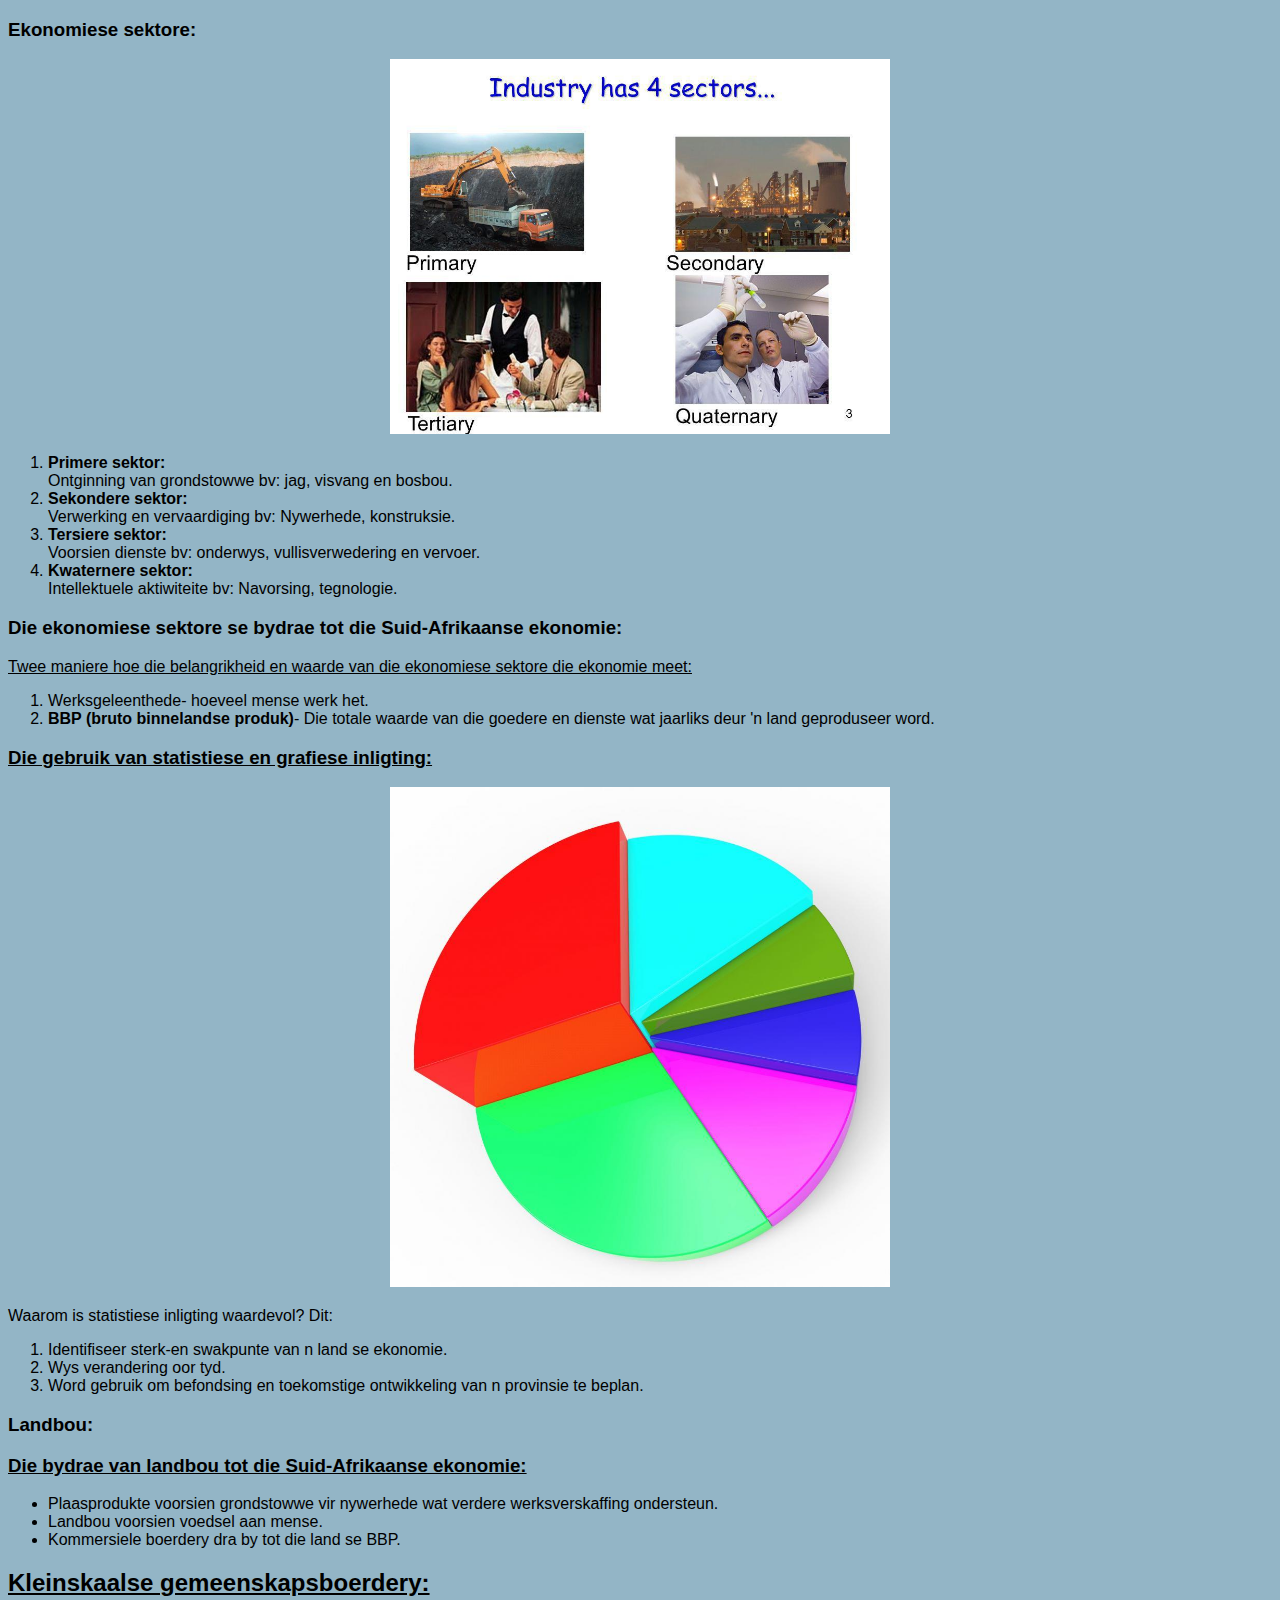
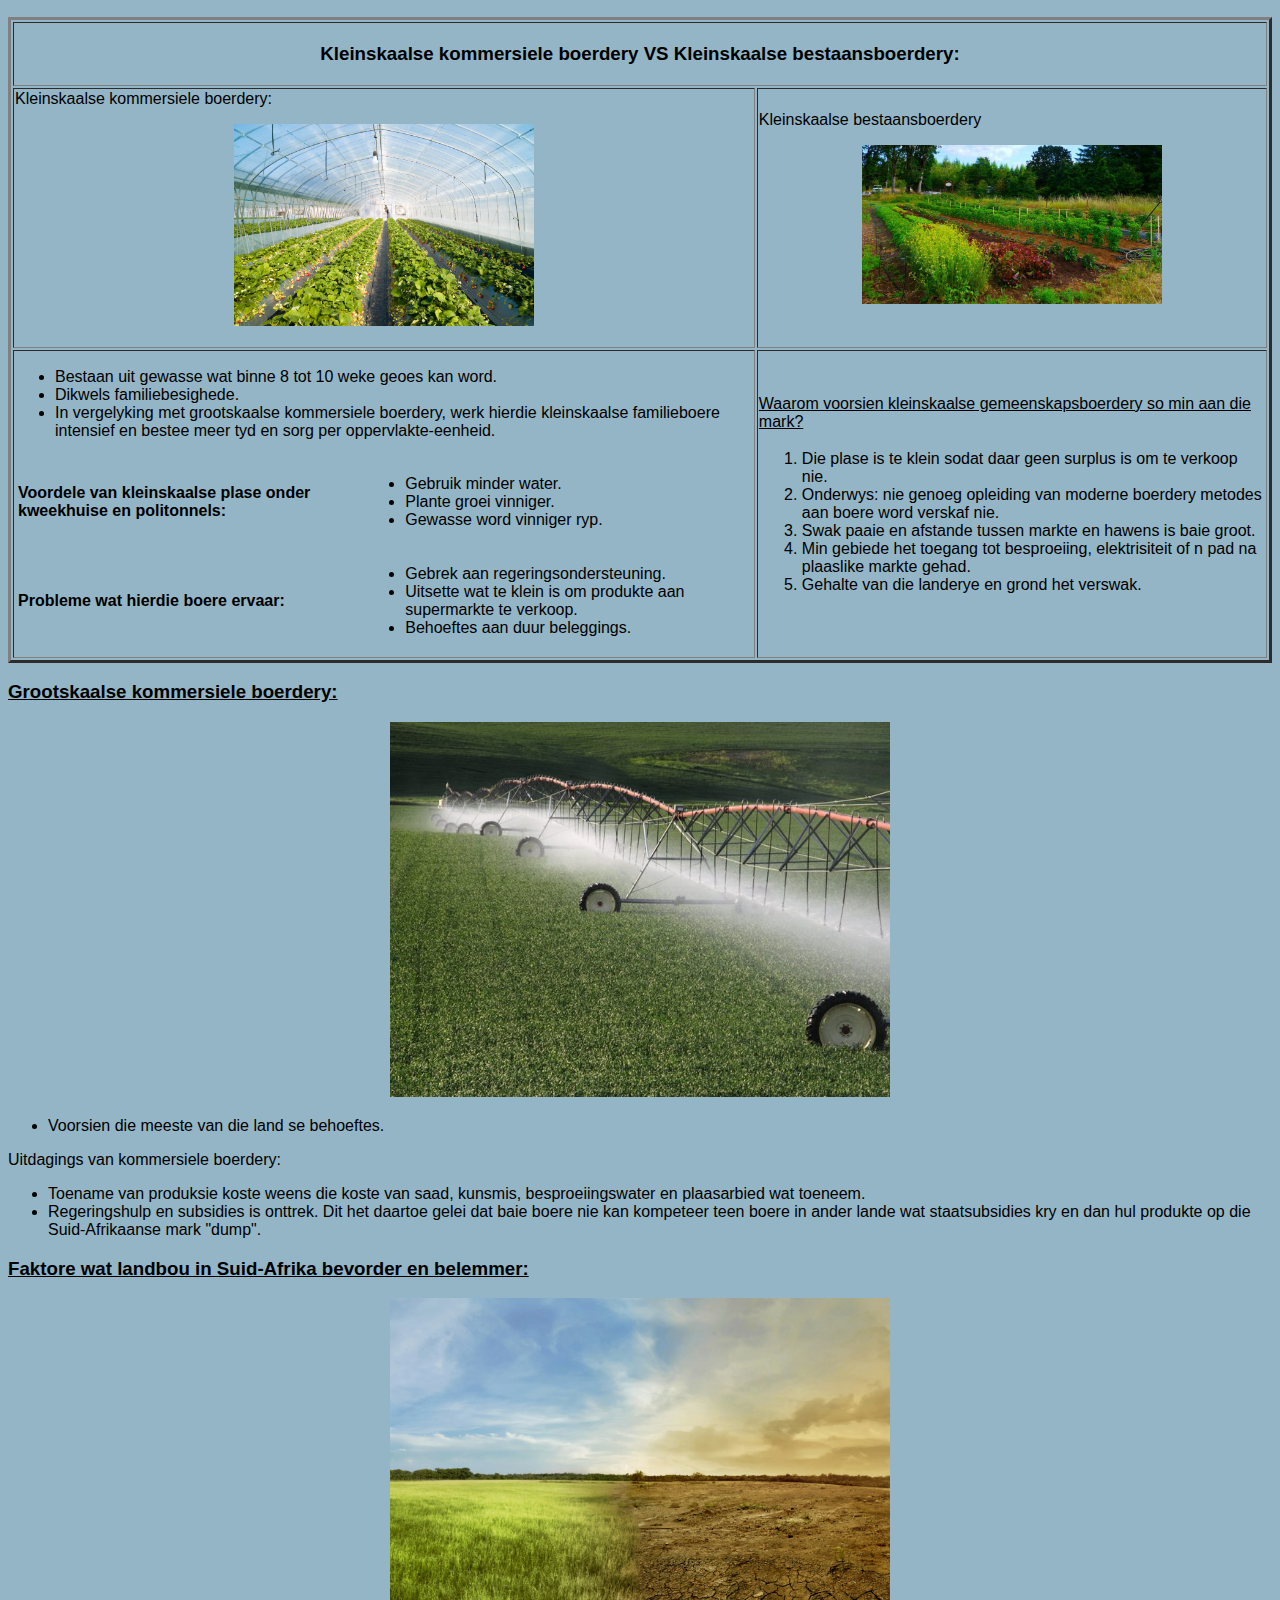
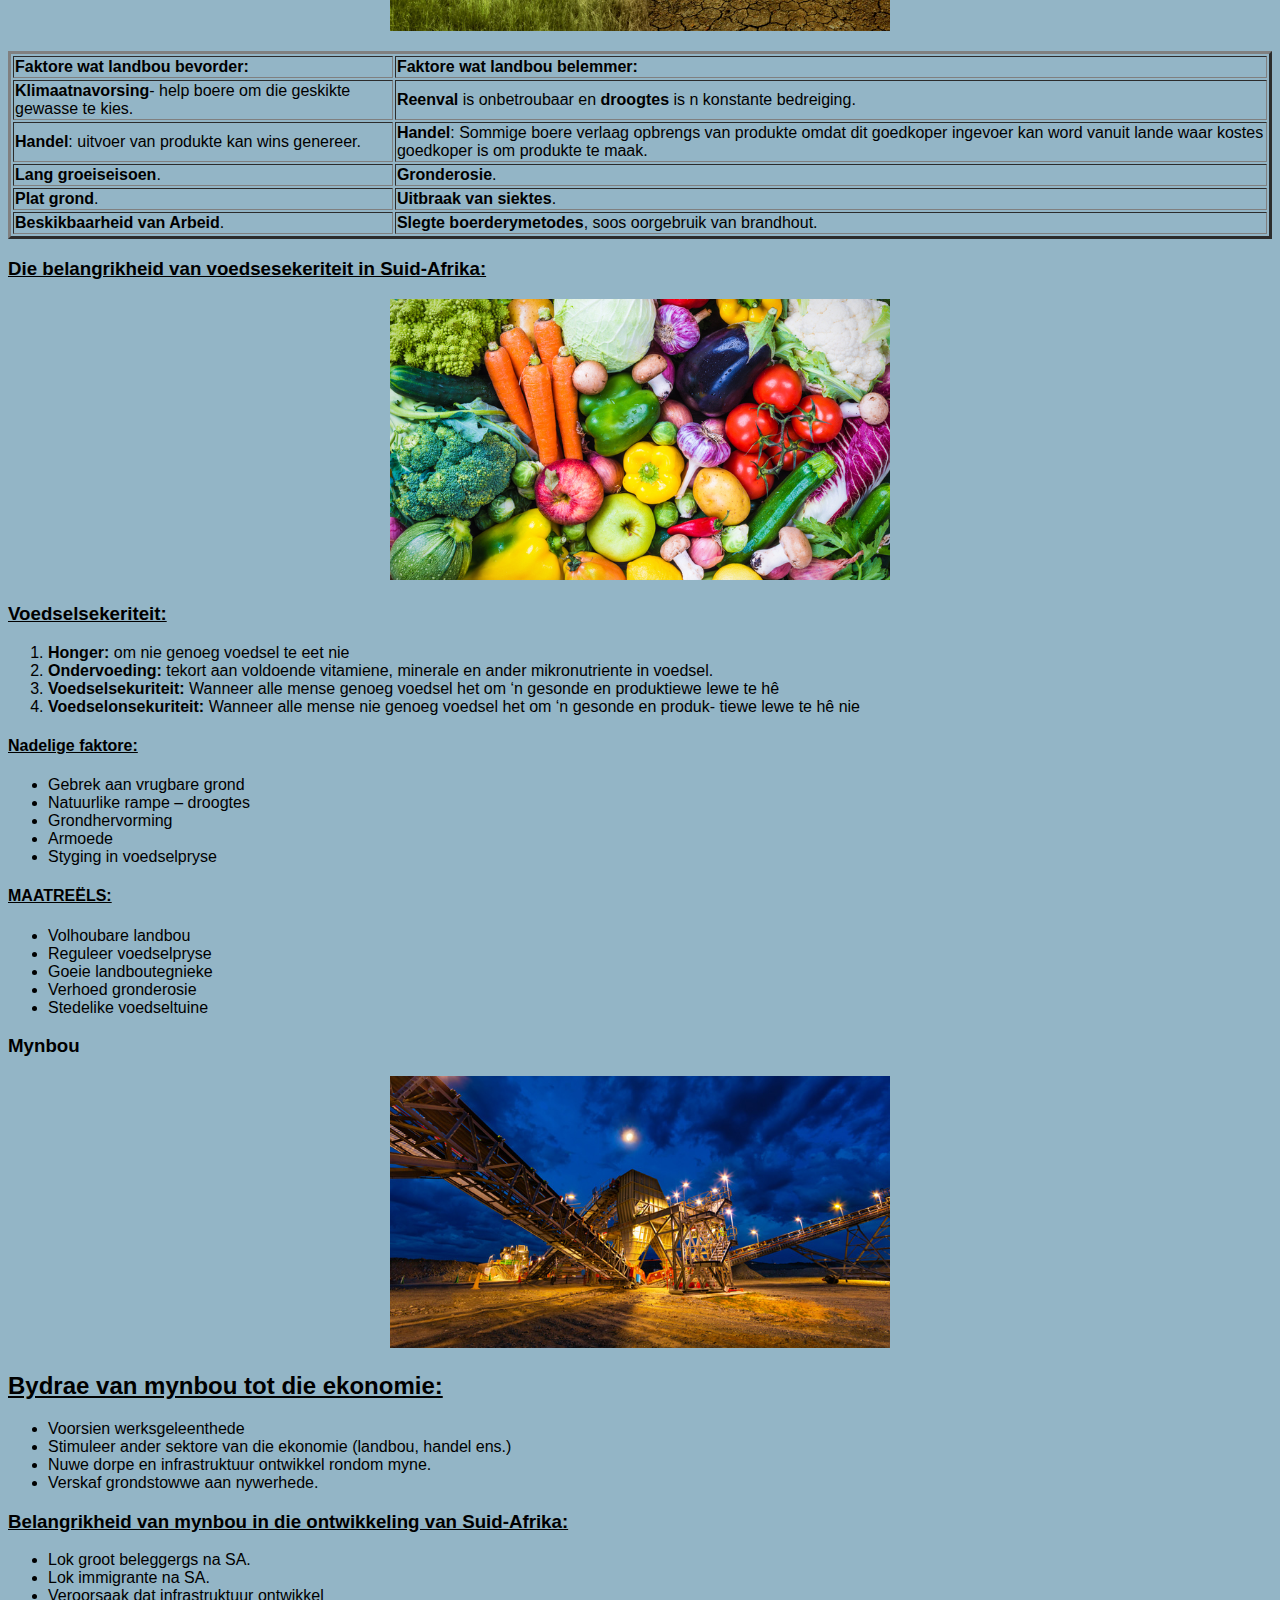
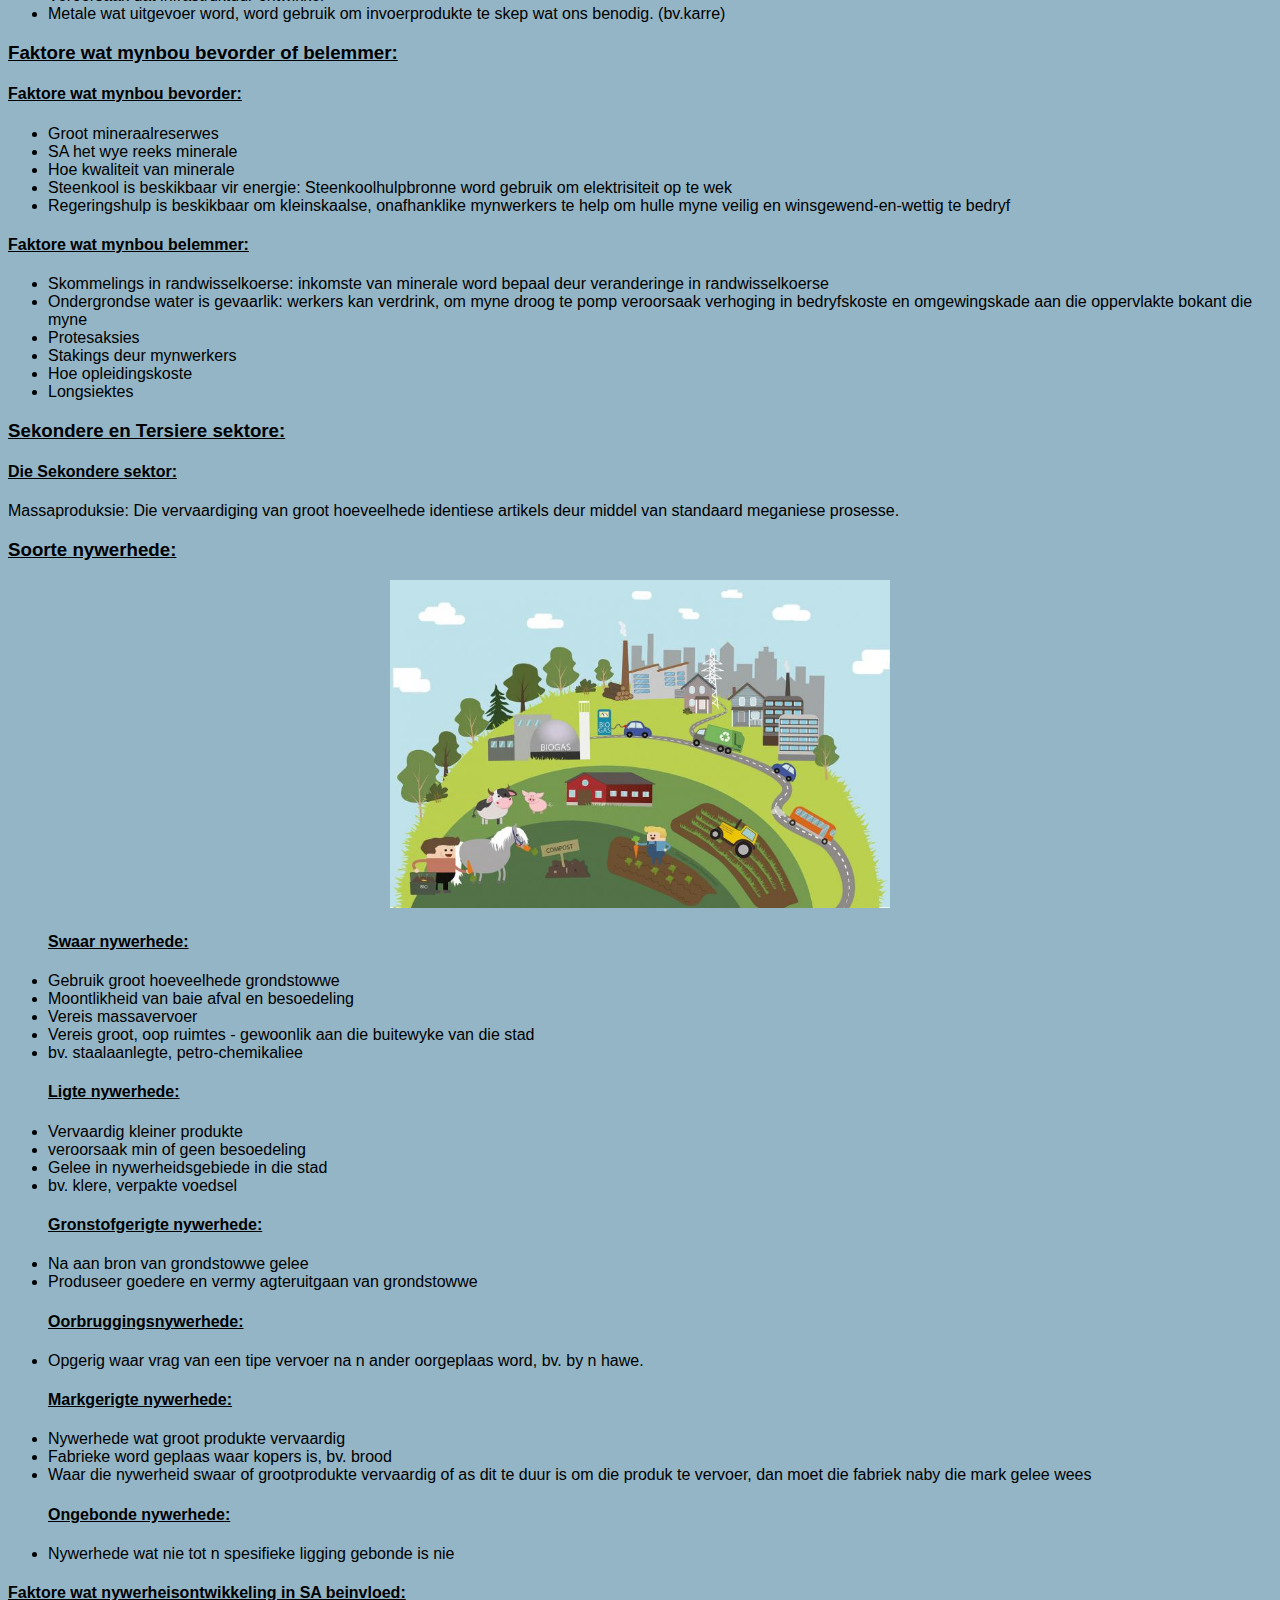
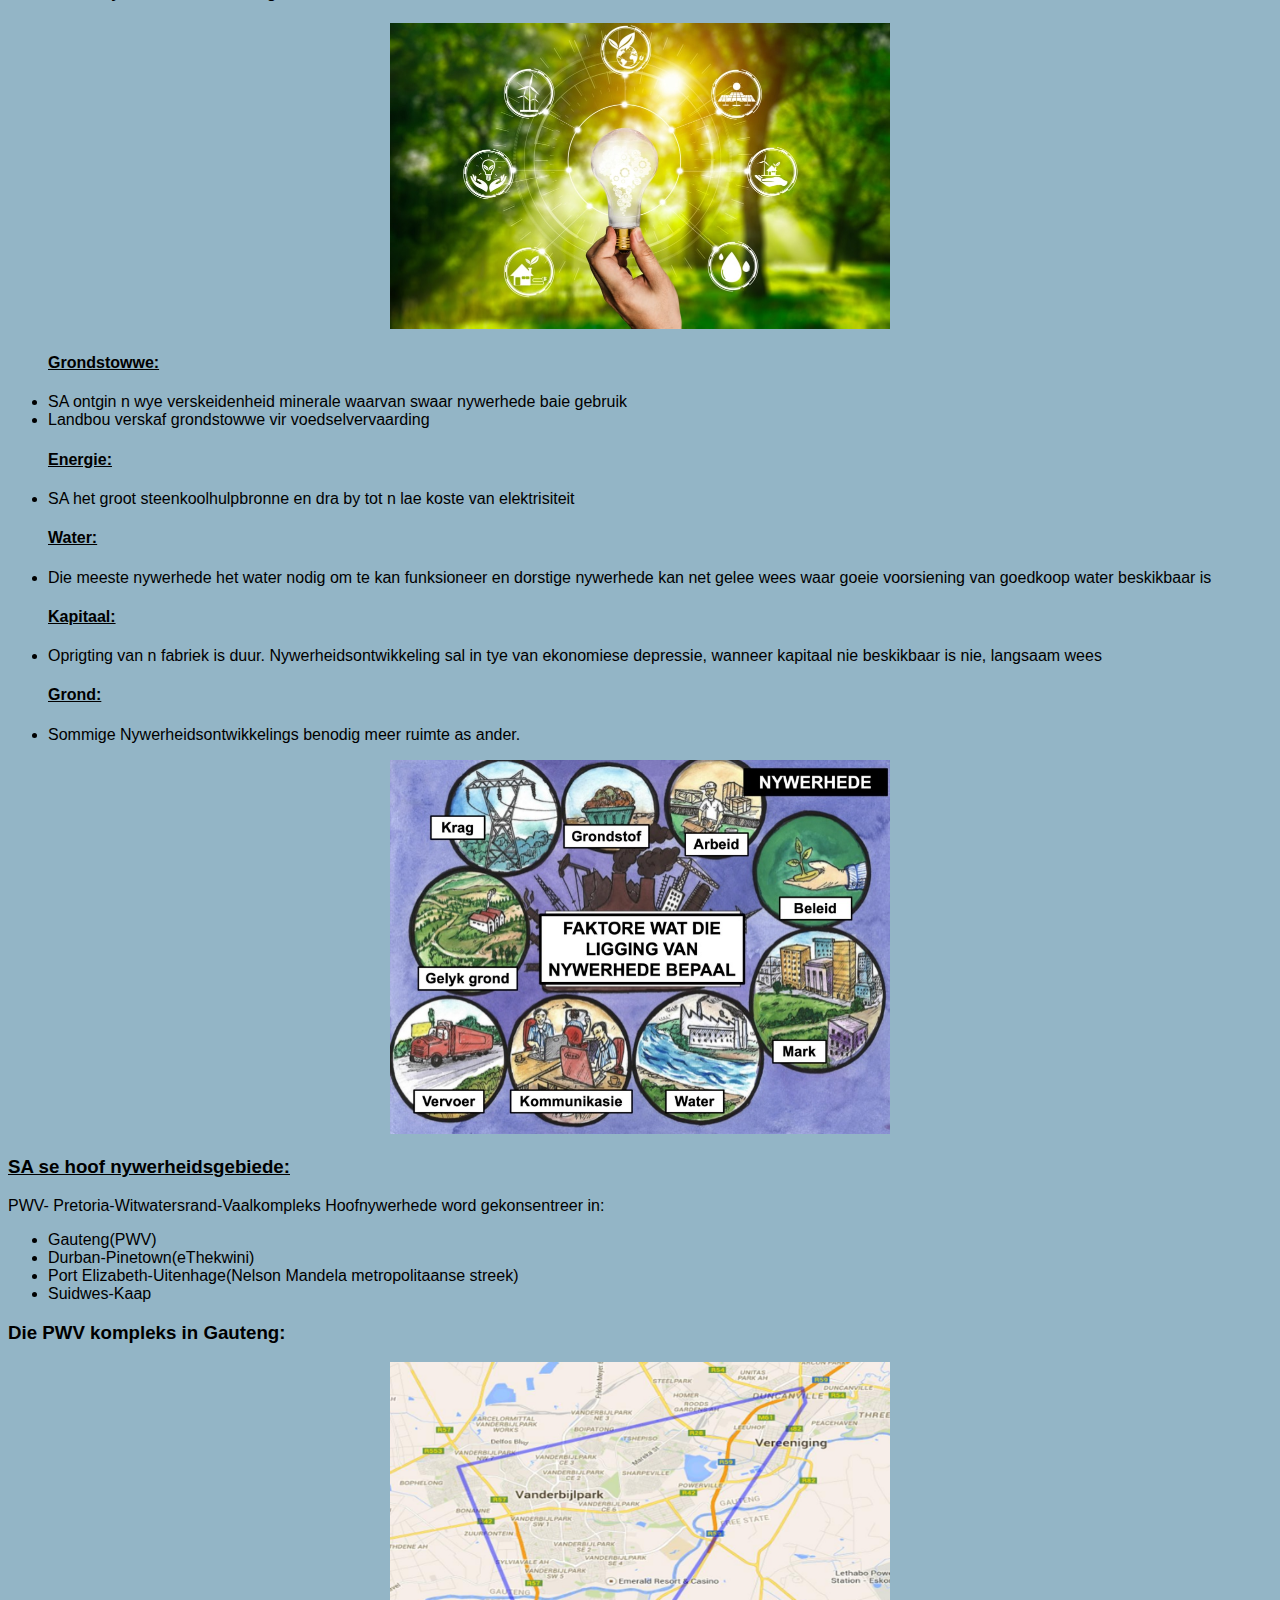
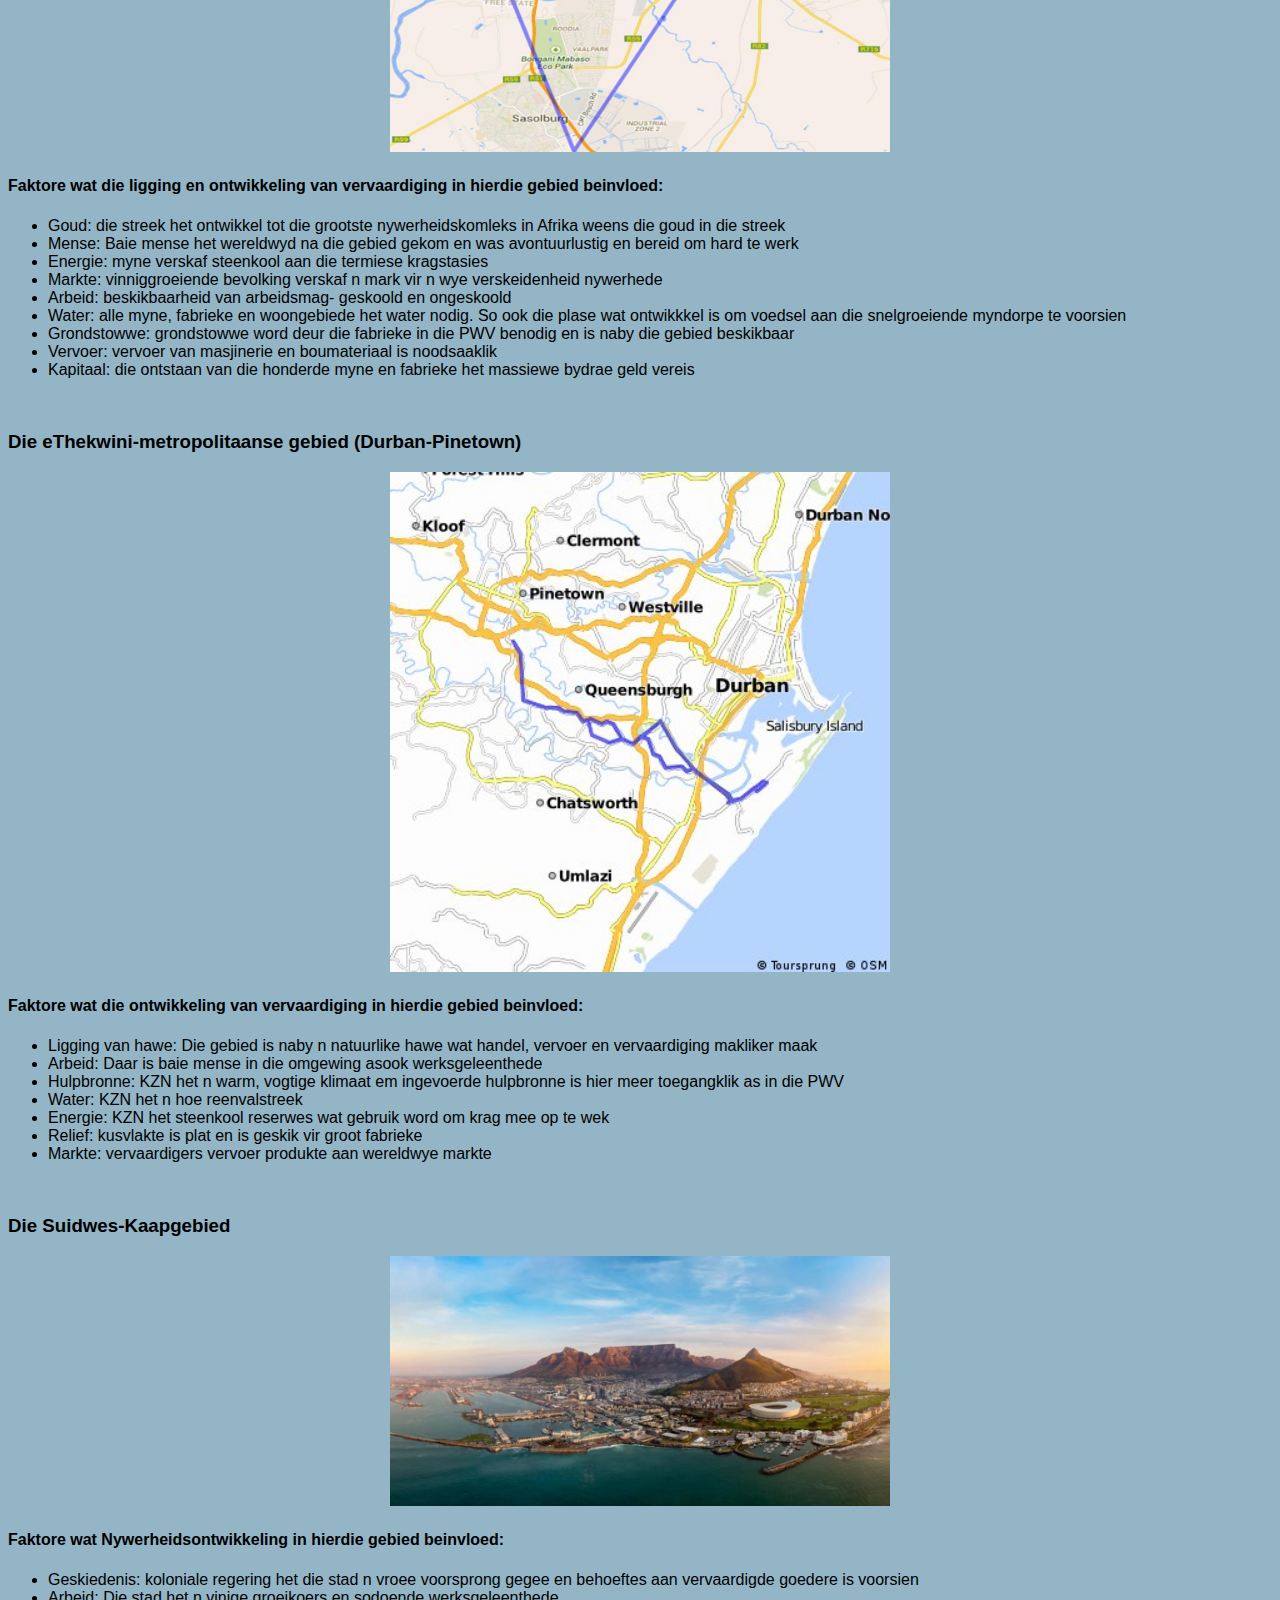
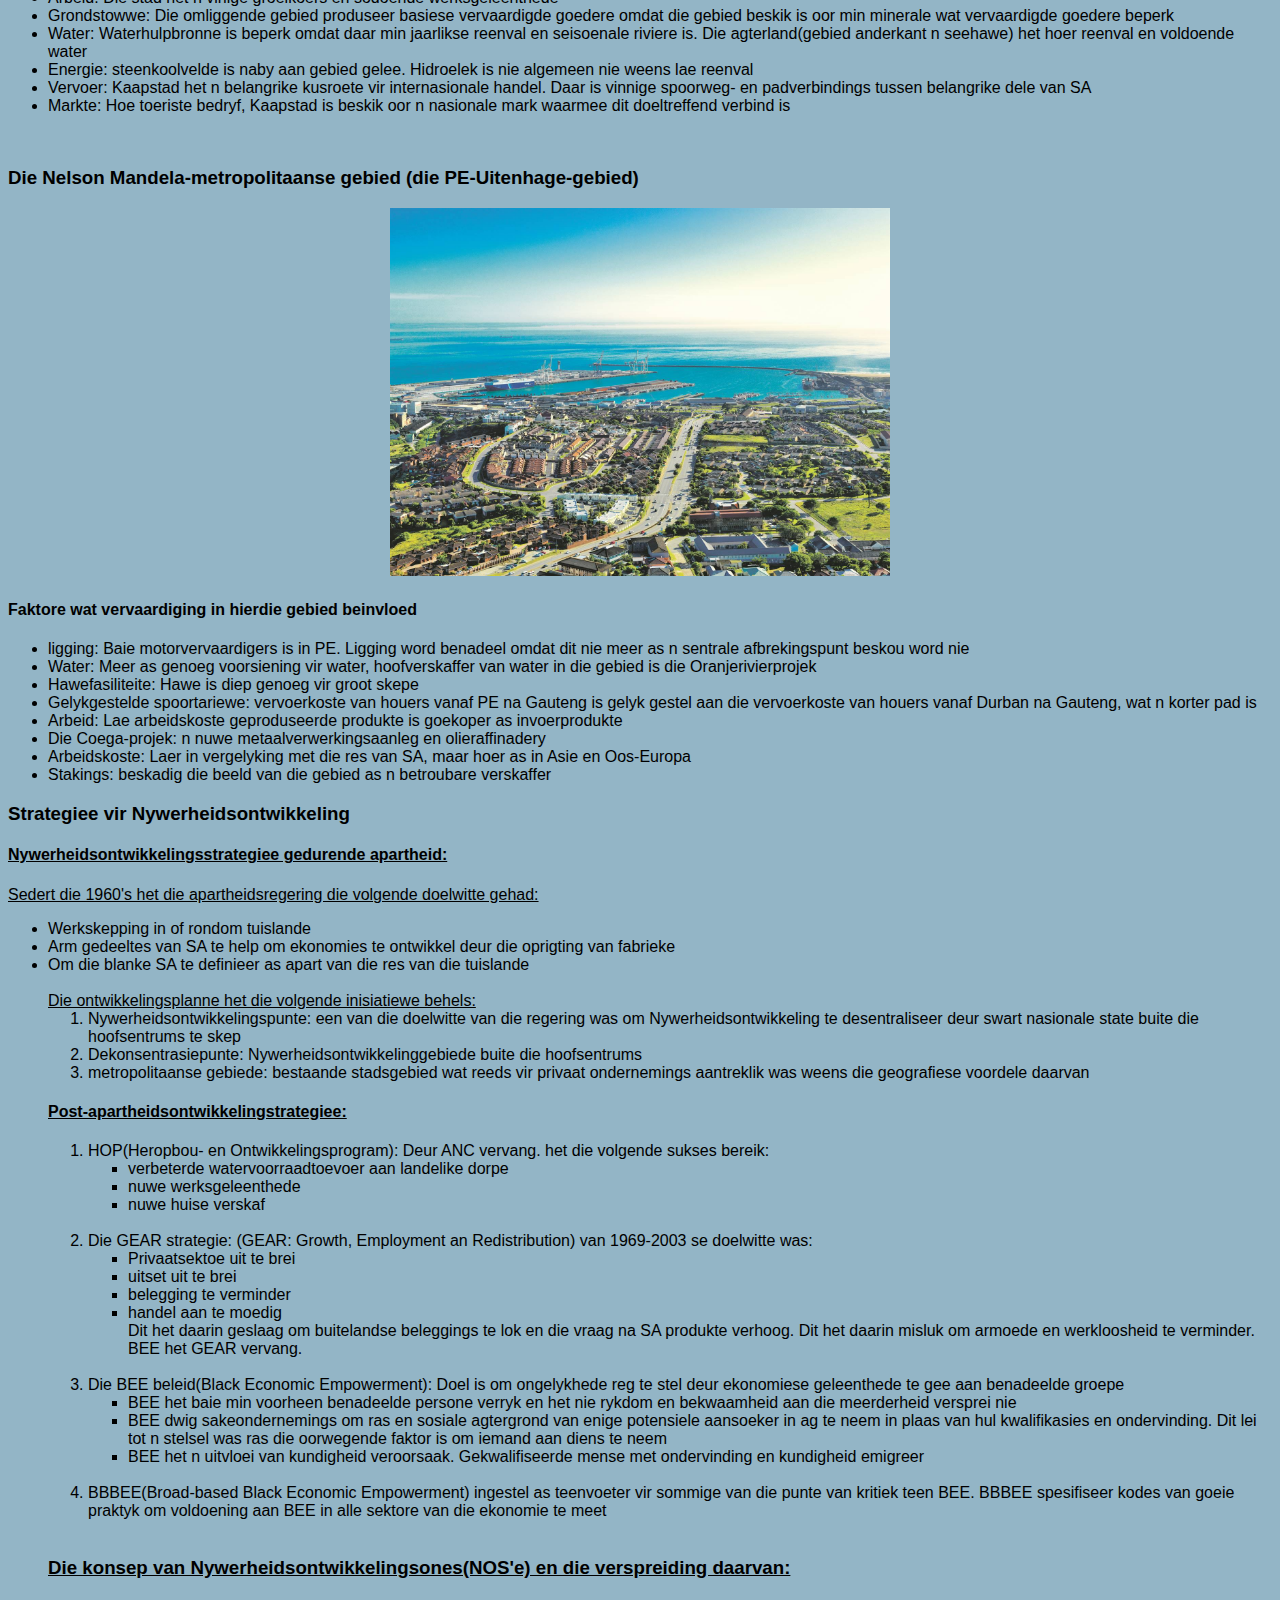
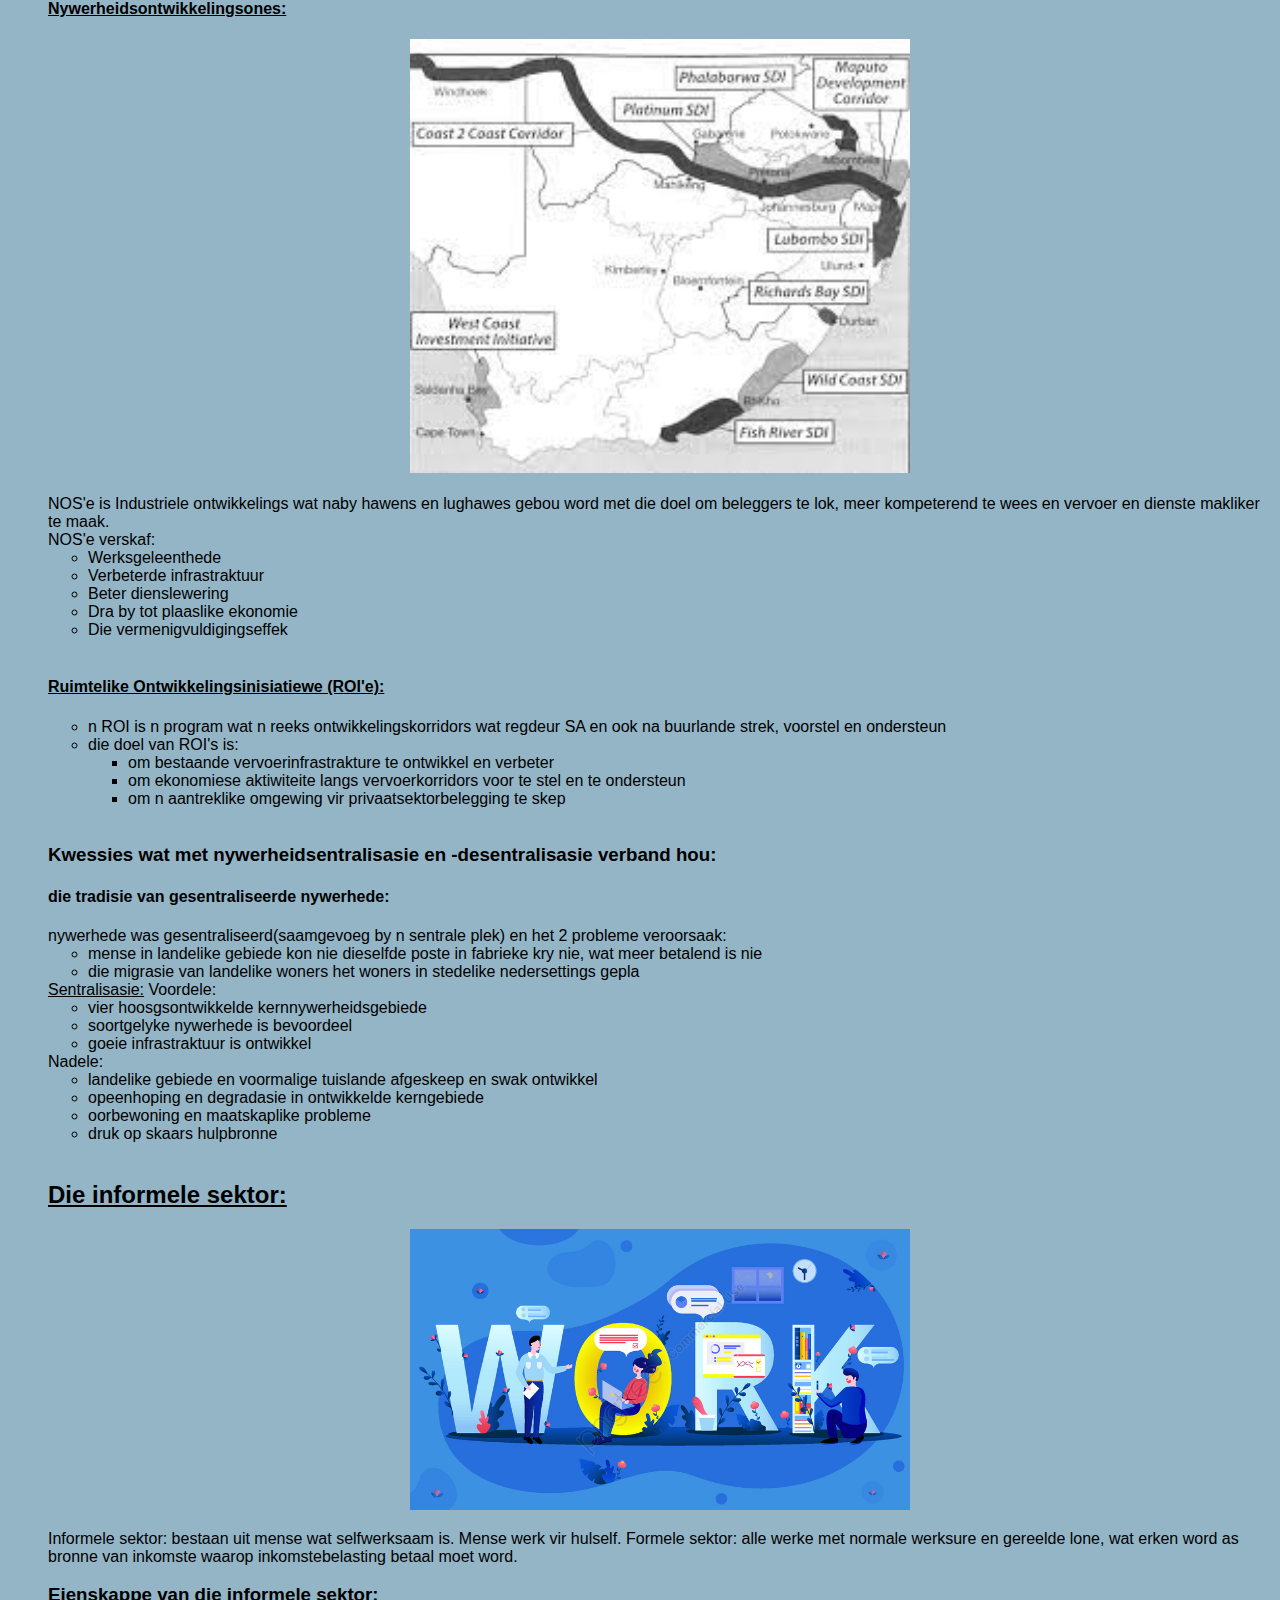
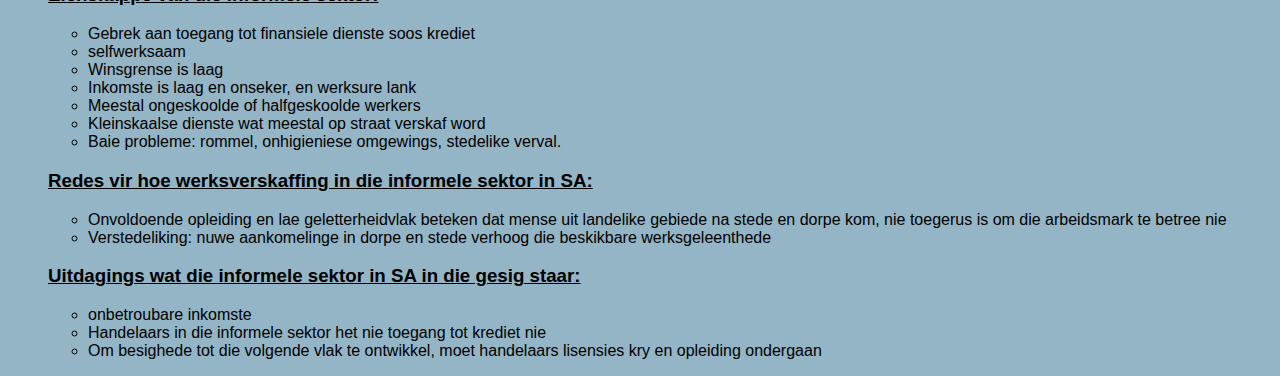
==== index.html @ 0b0ddf03 "Update index.html" ====
<!DOCTYPE html>
<html lang="en" dir="ltr">

<head>
  <meta charset="utf-8">
  <meta name="viewport" content="width=device-width, initial-scale=1.0">
  <title>Ekonomie Suid afrika</title>
</head>
<style>
  body {
    background-color: #93B5C6;
  }
</style>

<body style="font-family:Arial;">

  <h3>Ekonomiese sektore:</h3>
  <center>
    <p>
      <img src="Geografie/sectors.jpg" width="500">
    </p>
  </center>

  <ol>
    <li>
      <strong>Primere sektor:</strong>
    </li>
    Ontginning van grondstowwe bv: jag, visvang en bosbou.
    <li>
      <strong>Sekondere sektor:</strong>
    </li>
    Verwerking en vervaardiging bv: Nywerhede, konstruksie.
    <li>
      <strong>Tersiere sektor:</strong>
    </li>
    Voorsien dienste bv: onderwys, vullisverwedering en vervoer.
    <li>
      <strong>Kwaternere sektor:</strong>
    </li>
    Intellektuele aktiwiteite bv: Navorsing, tegnologie.
  </ol>

  <h3>Die ekonomiese sektore se bydrae tot die Suid-Afrikaanse ekonomie:</h3>
  <p>
    <u>Twee maniere hoe die belangrikheid en waarde van die ekonomiese sektore die ekonomie meet:</u>
  </p>
  <ol>
    <li>
      Werksgeleenthede- hoeveel mense werk het.
    </li>
    <li>
      <b>BBP (bruto binnelandse produk)</b>- Die totale waarde van die goedere en dienste wat jaarliks deur 'n land geproduseer word.
    </li>
  </ol>
  <h3><u>Die gebruik van statistiese en grafiese inligting:</u></h3>
  <center>
    <p>
      <img src="Geografie/graph.jpg" width="500">
    </p>
  </center>
  <p>
    Waarom is statistiese inligting waardevol? Dit:
  </p>
  <ol>
    <li>
      Identifiseer sterk-en swakpunte van n land se ekonomie.
    </li>
    <li>
      Wys verandering oor tyd.
    </li>
    <li>
      Word gebruik om befondsing en toekomstige ontwikkeling van n provinsie te beplan.
    </li>
  </ol>

  <h3>Landbou:</h3>
  <h3><u>Die bydrae van landbou tot die Suid-Afrikaanse ekonomie:</u></h3>
  <ul>
    <li>
      Plaasprodukte voorsien grondstowwe vir nywerhede wat verdere werksverskaffing ondersteun.
    </li>
    <li>
      Landbou voorsien voedsel aan mense.
    </li>
    <li>
      Kommersiele boerdery dra by tot die land se BBP.
    </li>
  </ul>
  <h2><u>Kleinskaalse gemeenskapsboerdery:</u></h2>
  <center>
    <table border="3">
      <tr>
        <td colspan="4">
          <h3>
            <center>
              Kleinskaalse kommersiele boerdery VS Kleinskaalse bestaansboerdery:</center>
          </h3>
        </td>
      </tr>
      <tr>
        <td>
          Kleinskaalse kommersiele boerdery:
          <center>
            <p>
              <img src="Geografie/greenhouse.jpg" width="300">
            </p>
          </center>
        </td>
        <td>
          Kleinskaalse bestaansboerdery
          <center>
            <p>
              <img src="Geografie/smallfarming.jpg" width="300">
            </p>
          </center>
        </td>
      </tr>
      <tr>
        <td>
          <ul>
            <li>
              Bestaan uit gewasse wat binne 8 tot 10 weke geoes kan word.
            </li>
            <li>
              Dikwels familiebesighede.
            </li>
            <li>
              In vergelyking met grootskaalse kommersiele boerdery, werk hierdie kleinskaalse familieboere intensief en bestee meer tyd en sorg per oppervlakte-eenheid.
            </li>
          </ul>
          <table>
            <tr>
              <td>
                <b>Voordele van kleinskaalse plase onder kweekhuise en politonnels:</b>
              </td>


              <td>
                <ul>
                  <li>
                    Gebruik minder water.
                  </li>
                  <li>
                    Plante groei vinniger.
                  </li>
                  <li>
                    Gewasse word vinniger ryp.
                  </li>
                </ul>
              </td>
            </tr>
            <tr>
              <td>
                <b>Probleme wat hierdie boere ervaar:</b>
              </td>
              <td>
                <ul>
                  <li>
                    Gebrek aan regeringsondersteuning.
                  </li>
                  <li>
                    Uitsette wat te klein is om produkte aan supermarkte te verkoop.
                  </li>
                  <li>
                    Behoeftes aan duur beleggings.
                  </li>
                </ul>
              </td>
            </tr>
          </table>
        </td>
        <td>
          <u>Waarom voorsien kleinskaalse gemeenskapsboerdery so min aan die mark?</u>

          <table>
            <tr>
              <td>
                <ol>
                  <li>
                    Die plase is te klein sodat daar geen surplus is om te verkoop nie.
                  </li>
                  <li>
                    Onderwys: nie genoeg opleiding van moderne boerdery metodes aan boere word verskaf nie.
                  </li>
                  <li>
                    Swak paaie en afstande tussen markte en hawens is baie groot.
                  </li>
                  <li>
                    Min gebiede het toegang tot besproeiing, elektrisiteit of n pad na plaaslike markte gehad.
                  </li>
                  <li>
                    Gehalte van die landerye en grond het verswak.
                  </li>
                </ol>
              </td>
            </tr>
          </table>
        </td>
      </tr>

    </table>
  </center>
  <h3><u>Grootskaalse kommersiele boerdery:</u></h3>
  <center>
    <p>
      <img src="Geografie/bigfarming.jpg" width="500">
    </p>
  </center>
  <p>
  <ul>
    <li>
      Voorsien die meeste van die land se behoeftes.
    </li>
  </ul>
    Uitdagings van kommersiele boerdery:
  <ul>
    <li>
      Toename van produksie koste weens die koste van saad, kunsmis, besproeiingswater en plaasarbied wat toeneem.
    </li>
    <li>
      Regeringshulp en subsidies is onttrek. Dit het daartoe gelei dat baie boere nie kan kompeteer teen boere in ander lande wat staatsubsidies kry en dan hul produkte op die Suid-Afrikaanse mark "dump".
    </li>
  </ul>
  </p>
  <h3><u>Faktore wat landbou in Suid-Afrika bevorder en belemmer:</u></h3>
  <center>
    <p>
      <img src="Geografie/PaC.jpg" width="500">
    </p>
  </center>
  <center>
    <table border="3">
      <tr>
        <td>
          <strong>Faktore wat landbou bevorder:</strong>
        </td>
        <td>
          <strong>Faktore wat landbou belemmer:</strong>
        </td>
      </tr>
      <tr>
        <td>
          <b>Klimaatnavorsing</b>- help boere om die geskikte gewasse te kies.
        </td>
        <td>
          <b>Reenval</b> is onbetroubaar en <b>droogtes</b> is n konstante bedreiging.
        </td>
      </tr>
      <tr>
        <td>
          <b>Handel</b>: uitvoer van produkte kan wins genereer.
        </td>
        <td>
          <b>Handel</b>: Sommige boere verlaag opbrengs van produkte omdat dit goedkoper ingevoer kan word vanuit lande waar kostes goedkoper is om produkte te maak.
        </td>
      </tr>
      <tr>
        <td>
          <b>Lang groeiseisoen</b>.
        </td>
        <td>
          <b>Gronderosie</b>.
        </td>
      </tr>
      <tr>
        <td>
          <b>Plat grond</b>.
        </td>
        <td>
          <b>Uitbraak van siektes</b>.
        </td>
      </tr>
      <tr>
        <td>
          <b>Beskikbaarheid van Arbeid</b>.
        </td>
        <td>
          <b>Slegte boerderymetodes</b>, soos oorgebruik van brandhout.
        </td>
      </tr>

    </table>
  </center>
  <h3><u>Die belangrikheid van voedsesekeriteit in Suid-Afrika:</u></h3>
  <center>
    <p>
      <img src="Geografie/food.jpg" width="500">
    </p>
  </center>
  <h3><u>Voedselsekeriteit:</u></h3>
  <ol>
    <li>
      <b>Honger:</b> om nie genoeg voedsel te eet nie
    </li>
    <li>
      <b>Ondervoeding:</b> tekort aan voldoende vitamiene, minerale en ander mikronutriente in voedsel.
    </li>
    <li>
      <b>Voedselsekuriteit:</b>
      Wanneer alle mense
      genoeg voedsel het om
      ‘n gesonde en
      produktiewe lewe te hê
    </li>
    <li>
      <b>Voedselonsekuriteit:</b>
      Wanneer alle mense nie
      genoeg voedsel het om
      ‘n gesonde en produk-
      tiewe lewe te hê nie
    </li>
  </ol>
  <h4><u>Nadelige faktore:</u></h4>
  <ul>
    <li>Gebrek aan vrugbare grond</li>
    <li>Natuurlike rampe – droogtes</li>
    <li>Grondhervorming</li>
    <li>Armoede</li>
    <li>Styging in voedselpryse</li>
  </ul>
  <h4><u>MAATREËLS:</u></h4>
  <ul>
    <li>Volhoubare landbou</li>
    <li>Reguleer voedselpryse</li>
    <li>Goeie landboutegnieke</li>
    <li>Verhoed gronderosie</li>
    <li>Stedelike voedseltuine</li>
  </ul>
  <h3>Mynbou</h3>
  <center>
    <p>
      <img src="Geografie/mining.jpg" width="500">
    </p>
  </center>
  <h2><u>Bydrae van mynbou tot die ekonomie:</u></h2>
  <ul>
    <li>Voorsien werksgeleenthede</li>
    <li>Stimuleer ander sektore van die ekonomie (landbou, handel ens.)</li>
    <li>Nuwe dorpe en infrastruktuur ontwikkel rondom myne.</li>
    <li>Verskaf grondstowwe aan nywerhede.</li>
  </ul>

  <h3><u>Belangrikheid van mynbou in die ontwikkeling van Suid-Afrika:</u></h3>
  <ul>
    <li>Lok groot beleggergs na SA.</li>
    <li>Lok immigrante na SA.</li>
    <li>Veroorsaak dat infrastruktuur ontwikkel</li>
    <li>Metale wat uitgevoer word, word gebruik om invoerprodukte te skep wat ons benodig. (bv.karre)</li>
  </ul>

  <h3><u><b>Faktore wat mynbou bevorder of belemmer:</b></u></h3>
  <h4><u>Faktore wat mynbou bevorder:</u></h4>
  <ul>
    <li>Groot mineraalreserwes</li>
    <li>SA het wye reeks minerale</li>
    <li>Hoe kwaliteit van minerale</li>
    <li>Steenkool is beskikbaar vir energie: Steenkoolhulpbronne word gebruik om elektrisiteit op te wek</li>
    <li>Regeringshulp is beskikbaar om kleinskaalse, onafhanklike mynwerkers te help om hulle myne veilig en winsgewend-en-wettig te bedryf</li>
  </ul>

  <h4><u>Faktore wat mynbou belemmer:</u></h4>
  <ul>
    <li>Skommelings in randwisselkoerse: inkomste van minerale word bepaal deur veranderinge in randwisselkoerse</li>
    <li>Ondergrondse water is gevaarlik: werkers kan verdrink, om myne droog te pomp veroorsaak verhoging in bedryfskoste en omgewingskade aan die oppervlakte bokant die myne</li>
    <li>Protesaksies</li>
    <li>Stakings deur mynwerkers</li>
    <li>Hoe opleidingskoste</li>
    <li>Longsiektes</li>
  </ul>

  <h3><u><b>Sekondere en Tersiere sektore:</b></u></h3>
  <h4><u>Die Sekondere sektor:</u></h4>
  <p>
    Massaproduksie: Die vervaardiging van groot hoeveelhede identiese artikels deur middel van standaard meganiese prosesse.
  </p>
  <h3><u><b>Soorte nywerhede:</b></u></h3>
  <center>
    <p>
      <img src="Geografie/nywerhede.jpg" width="500">
    </p>
  </center>
  <ul>
    <h4><u>Swaar nywerhede:</u></h5>
    <p>
    <li>Gebruik groot hoeveelhede grondstowwe</li>
    <li>Moontlikheid van baie afval en besoedeling</li>
    <li>Vereis massavervoer</li>
    <li>Vereis groot, oop ruimtes - gewoonlik aan die buitewyke van die stad</li>
    <li>bv. staalaanlegte, petro-chemikaliee</li>
    </p>
    <h4><u>Ligte nywerhede:</u></h4>
    <p>
    <li>Vervaardig kleiner produkte</li>
    <li>veroorsaak min of geen besoedeling</li>
    <li>Gelee in nywerheidsgebiede in die stad</li>
    <li>bv. klere, verpakte voedsel</li>
    </p>
    <h4><u>Gronstofgerigte nywerhede:</u></h4>
    <p>
    <li>Na aan bron van grondstowwe gelee</li>
    <li>Produseer goedere en vermy agteruitgaan van grondstowwe</li>
    </p>
    <h4><u>Oorbruggingsnywerhede:</u></h4>
    <p>
    <li>Opgerig waar vrag van een tipe vervoer na n ander oorgeplaas word, bv. by n hawe.</li>
    </p>
    <h4><u>Markgerigte nywerhede:</u></h4>
    <p>
    <li>Nywerhede wat groot produkte vervaardig</li>
    <li>Fabrieke word geplaas waar kopers is, bv. brood</li>
    <li>Waar die nywerheid swaar of grootprodukte vervaardig of as dit te duur is om die produk te vervoer, dan moet die fabriek naby die mark gelee wees</li>
    </p>
    <h4><u>Ongebonde nywerhede:</u></h4>
    <p>
    <li>Nywerhede wat nie tot n spesifieke ligging gebonde is nie</li>
    </p>
  </ul>
  <h4><u>Faktore wat nywerheisontwikkeling in SA beinvloed:</u></h4>
  <center>
    <p>
      <img src="Geografie/energie.jpg" width="500">
    </p>
  </center>
  <ul>
    <h4><u>Grondstowwe:</u></h4>
    <p>
    <li>SA ontgin n wye verskeidenheid minerale waarvan swaar nywerhede baie gebruik</li>
    <li>Landbou verskaf grondstowwe vir voedselvervaarding</li>
    </p>
    <h4><u>Energie:</u></h4>
    <p>
    <li>SA het groot steenkoolhulpbronne en dra by tot n lae koste van elektrisiteit</li>
    </p>
    <h4><u>Water:</u></h4>
    <p>
    <li>Die meeste nywerhede het water nodig om te kan funksioneer en dorstige nywerhede kan net gelee wees waar goeie voorsiening van goedkoop water beskikbaar is</li>
    </p>
    <h4><u>Kapitaal:</u></h4>
    <p>
    <li>Oprigting van n fabriek is duur. Nywerheidsontwikkeling sal in tye van ekonomiese depressie, wanneer kapitaal nie beskikbaar is nie, langsaam wees</li>
    </p>
    <h4><u>Grond:</u></h4>
    <p>
    <li>Sommige Nywerheidsontwikkelings benodig meer ruimte as ander.</li>
    </p>
  </ul>
  <center>
    <img src="Geografie/Screenshot2.jpg" width="500">
  </center>
  <h3><u>SA se hoof nywerheidsgebiede:</u></h3>

  PWV- Pretoria-Witwatersrand-Vaalkompleks
  Hoofnywerhede word gekonsentreer in:
  <ul>
    <li>Gauteng(PWV)</li>
    <li>Durban-Pinetown(eThekwini)</li>
    <li>Port Elizabeth-Uitenhage(Nelson Mandela metropolitaanse streek)</li>
    <li>Suidwes-Kaap</li>
  </ul>

  <h3>Die PWV kompleks in Gauteng:</h3>
  <center>
    <p>
      <img src="Geografie/PWV.png" width="500">
    </p>
  </center>
  <h4>Faktore wat die ligging en ontwikkeling van vervaardiging in hierdie gebied beinvloed:</h4>
  <ul>
    <li>Goud:
      die streek het ontwikkel tot die grootste nywerheidskomleks in Afrika weens die goud in die streek
    </li>
    <li>Mense:
      Baie mense het wereldwyd na die gebied gekom en was avontuurlustig en bereid om hard te werk
    </li>
    <li>Energie:
      myne verskaf steenkool aan die termiese kragstasies
    </li>
    <li>Markte:
      vinniggroeiende bevolking verskaf n mark vir n wye verskeidenheid nywerhede
    </li>
    <li>Arbeid:
      beskikbaarheid van arbeidsmag- geskoold en ongeskoold
    </li>
    <li>
      Water:
      alle myne, fabrieke en woongebiede het water nodig. So ook die plase wat ontwikkkel is om voedsel aan die snelgroeiende myndorpe te voorsien
    </li>
    <li>Grondstowwe:
      grondstowwe word deur die fabrieke in die PWV benodig en is naby die gebied beskikbaar
    </li>
    <li>Vervoer:
      vervoer van masjinerie en boumateriaal is noodsaaklik
    </li>
    <li>Kapitaal:
      die ontstaan van die honderde myne en fabrieke het massiewe bydrae geld vereis
    </li>
  </ul>
  <br/>

  <h3>Die eThekwini-metropolitaanse gebied (Durban-Pinetown)</h3>
  <p>
    <center>
    <img src="Geografie/Durbanpinetown.jpg" width="500"/>
  </center>
  </p>
  <h4>Faktore wat die ontwikkeling van vervaardiging in hierdie gebied beinvloed:</h4>
  <ul>
    <li>Ligging van hawe: Die gebied is naby n natuurlike hawe wat handel, vervoer en vervaardiging makliker maak</li>
    <li>Arbeid: Daar is baie mense in die omgewing asook werksgeleenthede</li>
    <li>Hulpbronne: KZN het n warm, vogtige klimaat em ingevoerde hulpbronne is hier meer toegangklik as in die PWV</li>
    <li>Water: KZN het n hoe reenvalstreek</li>
    <li>Energie: KZN het steenkool reserwes wat gebruik word om krag mee op te wek</li>
    <li>Relief: kusvlakte is plat en is geskik vir groot fabrieke</li>
    <li>Markte: vervaardigers vervoer produkte aan wereldwye markte</li>
  </ul>
  <br/>
  <h3>Die Suidwes-Kaapgebied</h3>
  <center>
    <p>
      <img src="Geografie/Suidweskaap.jpg" width="500">
    </p>
  </center>
  <h4>Faktore wat Nywerheidsontwikkeling in hierdie gebied beinvloed:</h4>
  <ul>
    <li>Geskiedenis: koloniale regering het die stad n vroee voorsprong gegee en behoeftes aan vervaardigde goedere is voorsien</li>
    <li>Arbeid: Die stad het n vinige groeikoers en sodoende werksgeleenthede</li>
    <li>Grondstowwe: Die omliggende gebied produseer basiese vervaardigde goedere omdat die gebied beskik is oor min minerale wat vervaardigde goedere beperk</li>
    <li>Water: Waterhulpbronne is beperk omdat daar min jaarlikse reenval en seisoenale riviere is. Die agterland(gebied anderkant n seehawe) het hoer reenval en voldoende water</li>
    <li>Energie: steenkoolvelde is naby aan gebied gelee. Hidroelek is nie algemeen nie weens lae reenval </li>
    <li>Vervoer: Kaapstad het n belangrike kusroete vir internasionale handel. Daar is vinnige spoorweg- en padverbindings tussen belangrike dele van SA</li>
    <li>Markte: Hoe toeriste bedryf, Kaapstad is beskik oor n nasionale mark waarmee dit doeltreffend verbind is</li>
  </ul>
  <br/>
  <h3>Die Nelson Mandela-metropolitaanse gebied (die PE-Uitenhage-gebied)</h3>
  <center>
    <p>
      <img src="Geografie/NelsonMandelametro.jpg" width="500">
    </p>
  </center>
  <h4>Faktore wat vervaardiging in hierdie gebied beinvloed</h4>
  <ul>
    <li>ligging: Baie motorvervaardigers is in PE. Ligging word benadeel omdat dit nie meer as n sentrale afbrekingspunt beskou word nie</li>
    <li>Water: Meer as genoeg voorsiening vir water, hoofverskaffer van water in die gebied is die Oranjerivierprojek</li>
    <li>Hawefasiliteite: Hawe is diep genoeg vir groot skepe</li>
    <li>Gelykgestelde spoortariewe: vervoerkoste van houers vanaf PE na Gauteng is gelyk gestel aan die vervoerkoste van houers vanaf Durban na Gauteng, wat n korter pad is</li>
    <li>Arbeid: Lae arbeidskoste geproduseerde produkte is goekoper as invoerprodukte</li>
    <li>Die Coega-projek: n nuwe metaalverwerkingsaanleg en olieraffinadery</li>
    <li>Arbeidskoste: Laer in vergelyking met die res van SA, maar hoer as in Asie en Oos-Europa</li>
    <li>Stakings: beskadig die beeld van die gebied as n betroubare verskaffer</li>
  </ul>

  <h3>
    Strategiee vir Nywerheidsontwikkeling
  </h3>
  <h4><u>Nywerheidsontwikkelingsstrategiee gedurende apartheid:</u></h4>
  <u>Sedert die 1960's het die apartheidsregering die volgende doelwitte gehad:</u>
  <ul>
    <li>Werkskepping in of rondom tuislande</li>
    <li>Arm gedeeltes van SA te help om ekonomies te ontwikkel deur die oprigting van fabrieke</li>
    <li>Om die blanke SA te definieer as apart van die res van die tuislande</li>
  <br/>
  <u>Die ontwikkelingsplanne het die volgende inisiatiewe behels:</u>
  <ol>
    <li>Nywerheidsontwikkelingspunte: een van die doelwitte van die regering was om Nywerheidsontwikkeling te desentraliseer deur swart nasionale state buite die hoofsentrums te skep</li>
    <li>Dekonsentrasiepunte: Nywerheidsontwikkelinggebiede buite die hoofsentrums</li>
    <li>metropolitaanse gebiede: bestaande stadsgebied wat reeds vir privaat ondernemings aantreklik was weens die geografiese voordele daarvan</li>
  </ol>
  <h4><u><b>Post-apartheidsontwikkelingstrategiee:</b></u></h4>
  <ol>
    <li>HOP(Heropbou- en Ontwikkelingsprogram): Deur ANC vervang. het die volgende sukses bereik:<ul>
        <li>verbeterde watervoorraadtoevoer aan landelike dorpe</li>
        <li>nuwe werksgeleenthede</li>
        <li>nuwe huise verskaf</li>
      </ul>
    </li><br>
    <li>Die GEAR strategie: (GEAR: Growth, Employment an Redistribution) van 1969-2003 se doelwitte was:<ul>
        <li>Privaatsektoe uit te brei</li>
        <li>uitset uit te brei</li>
        <li>belegging te verminder</li>
        <li>handel aan te moedig</li>
        Dit het daarin geslaag om buitelandse beleggings te lok en die vraag na SA produkte verhoog.
        Dit het daarin misluk om armoede en werkloosheid te verminder. BEE het GEAR vervang.
      </ul>
    </li>
    <br/>
    <li>Die BEE beleid(Black Economic Empowerment): Doel is om ongelykhede reg te stel deur ekonomiese geleenthede te gee aan benadeelde groepe
      <ul>
        <li>BEE het baie min voorheen benadeelde persone verryk en het nie rykdom en bekwaamheid aan die meerderheid versprei nie</li>
        <li>BEE dwig sakeondernemings om ras en sosiale agtergrond van enige potensiele aansoeker in ag te neem in plaas van hul kwalifikasies en ondervinding. Dit lei tot n stelsel was ras die oorwegende faktor is om iemand aan diens te neem</li>
        <li>BEE het n uitvloei van kundigheid veroorsaak. Gekwalifiseerde mense met ondervinding en kundigheid emigreer</li>
      </ul>
    </li>
    <br/>
    <li>BBBEE(Broad-based Black Economic Empowerment) ingestel as teenvoeter vir sommige van die punte van kritiek teen BEE. BBBEE spesifiseer kodes van goeie praktyk om voldoening aan BEE in alle sektore van die ekonomie te meet</li>
  </ol>
  <br/>
    <h3><u><b>Die konsep van Nywerheidsontwikkelingsones(NOS'e) en die verspreiding daarvan:</b></u></h3>
    <h4><u>Nywerheidsontwikkelingsones:</u></h4>
  <center>
    <img src="Geografie/NOS.jfif"/ width="500">
  </center>
  <br>
  NOS'e is Industriele ontwikkelings wat naby hawens en lughawes gebou word met die doel om beleggers te lok, meer kompeterend te wees en vervoer en dienste makliker te maak.
  <br>
  NOS'e verskaf:
  <ul>
    <li>Werksgeleenthede</li>
    <li>Verbeterde infrastraktuur</li>
    <li>Beter dienslewering</li>
    <li>Dra by tot plaaslike ekonomie</li>
    <li>Die vermenigvuldigingseffek</li>
  </ul>
  <br>
    <h4><u>Ruimtelike Ontwikkelingsinisiatiewe (ROI'e):</u></h4>
  <ul>

    <li>n ROI is n program wat n reeks ontwikkelingskorridors wat regdeur SA en ook na buurlande strek, voorstel en ondersteun</li>
    <li>die doel van ROI's is:
      <ul>
        <li>om bestaande vervoerinfrastrakture te ontwikkel en verbeter</li>
        <li>om ekonomiese aktiwiteite langs vervoerkorridors voor te stel en te ondersteun</li>
        <li>om n aantreklike omgewing vir privaatsektorbelegging te skep</li>
      </ul>
    </li>
  </ul>
  <br>
  <h3>Kwessies wat met nywerheidsentralisasie en -desentralisasie verband hou:</h3>
  <h4>die tradisie van gesentraliseerde nywerhede:</h4>
  nywerhede was gesentraliseerd(saamgevoeg by n sentrale plek) en het 2 probleme veroorsaak:
  <ul>
    <li>mense in landelike gebiede kon nie dieselfde poste in fabrieke kry nie, wat meer betalend is nie</li>
    <li>die migrasie van landelike woners het woners in stedelike nedersettings gepla</li>
  </ul>

   <u>Sentralisasie:</u>
  Voordele:
  <ul>
    <li>vier hoosgsontwikkelde kernnywerheidsgebiede</li>
    <li>soortgelyke nywerhede is bevoordeel</li>
    <li>goeie infrastraktuur is ontwikkel</li>
  </ul>
  Nadele:
  <ul>
    <li>landelike gebiede en voormalige tuislande afgeskeep en swak ontwikkel</li>
    <li>opeenhoping en degradasie in ontwikkelde kerngebiede</li>
    <li>oorbewoning en maatskaplike probleme</li>
    <li>druk op skaars hulpbronne</li>
  </ul>
  <br>

    <h2><b><u>Die informele sektor:</u></b></h2>
  <center>
    <p><img src="Geografie/work.jpg" width="500"></p>
  </center>
  Informele sektor: bestaan uit mense wat selfwerksaam is. Mense werk vir hulself.
  Formele sektor: alle werke met normale werksure en gereelde lone, wat erken word as bronne van inkomste waarop inkomstebelasting betaal moet word.
    <h3><u>Eienskappe van die informele sektor:</u></h3>
<ul>
  <li>Gebrek aan toegang tot finansiele dienste soos krediet</li>
  <li>selfwerksaam</li>
  <li>Winsgrense is laag
  </li>
  <li>Inkomste is laag en onseker, en werksure lank</li>
  <li>Meestal ongeskoolde of halfgeskoolde werkers</li>
  <li>Kleinskaalse dienste wat meestal op straat verskaf word</li>
  <li>Baie probleme: rommel, onhigieniese omgewings, stedelike verval.</li>
</ul>
    <h3><u>Redes vir hoe werksverskaffing in die informele sektor in SA:</u></h3>
<ul>
  <li>Onvoldoende opleiding en lae geletterheidvlak beteken dat mense uit landelike gebiede na stede en dorpe kom, nie toegerus is om die arbeidsmark te betree nie</li>
  <li>Verstedeliking: nuwe aankomelinge in dorpe en stede verhoog die beskikbare werksgeleenthede</li>
</ul>
    <h3><u>Uitdagings wat die informele sektor in SA in die gesig staar:</u></h3>
<ul>
  <li>onbetroubare inkomste</li>
  <li>Handelaars in die informele sektor het nie toegang tot krediet nie</li>
  <li>Om besighede tot die volgende vlak te ontwikkel, moet handelaars lisensies kry en opleiding ondergaan</li>
</ul>




</body>

</html>
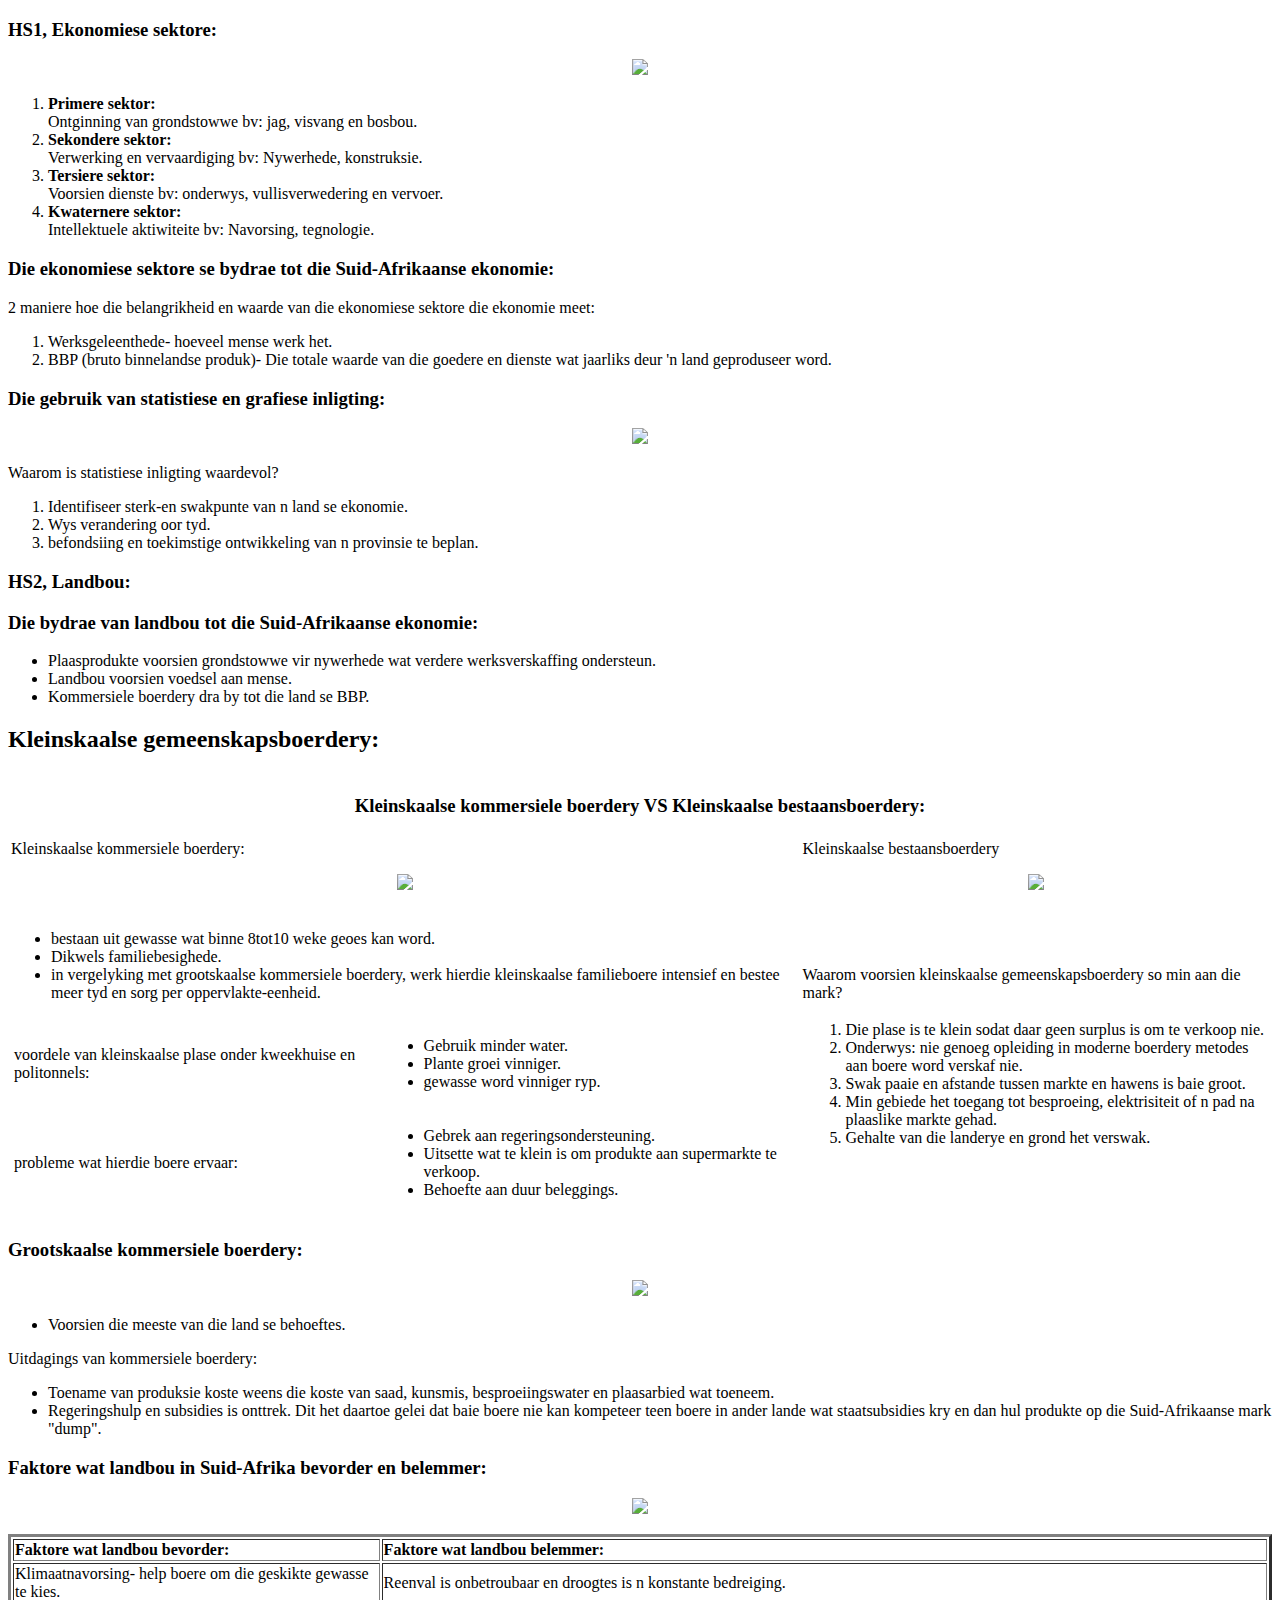
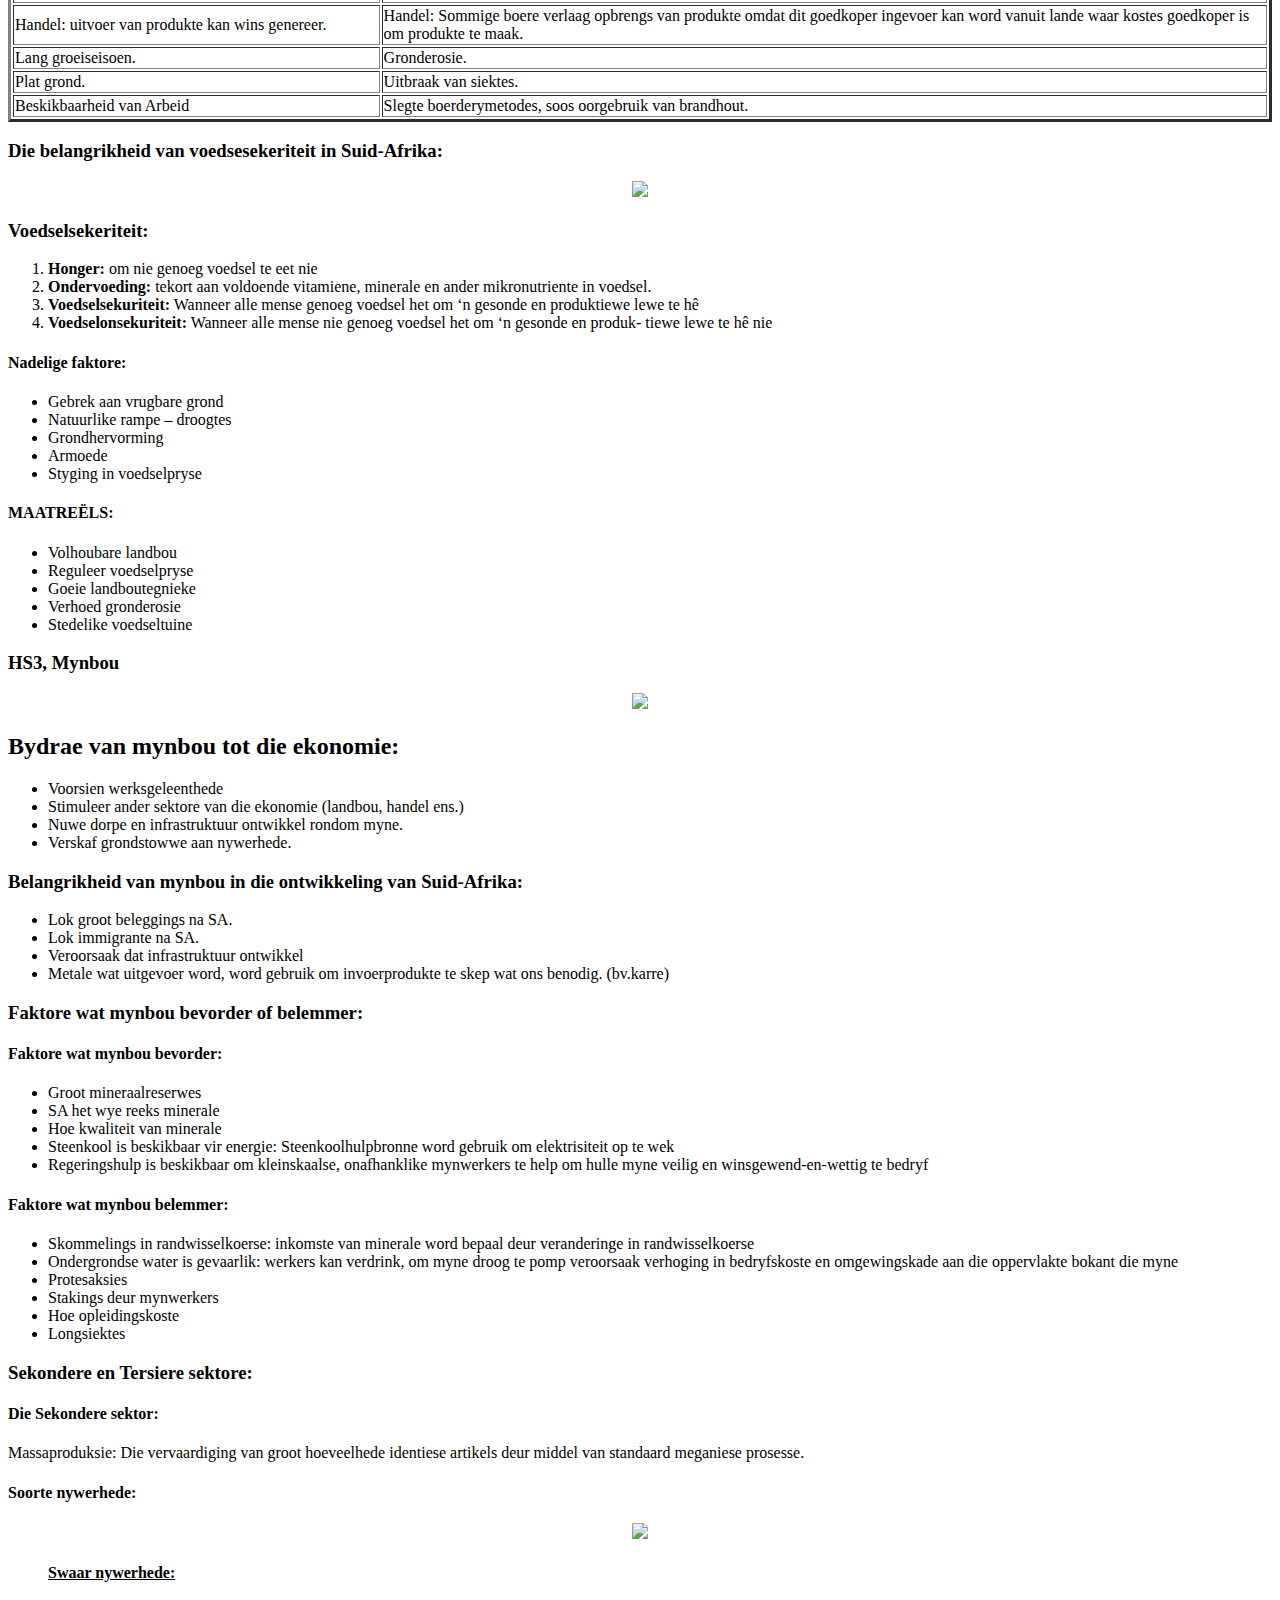
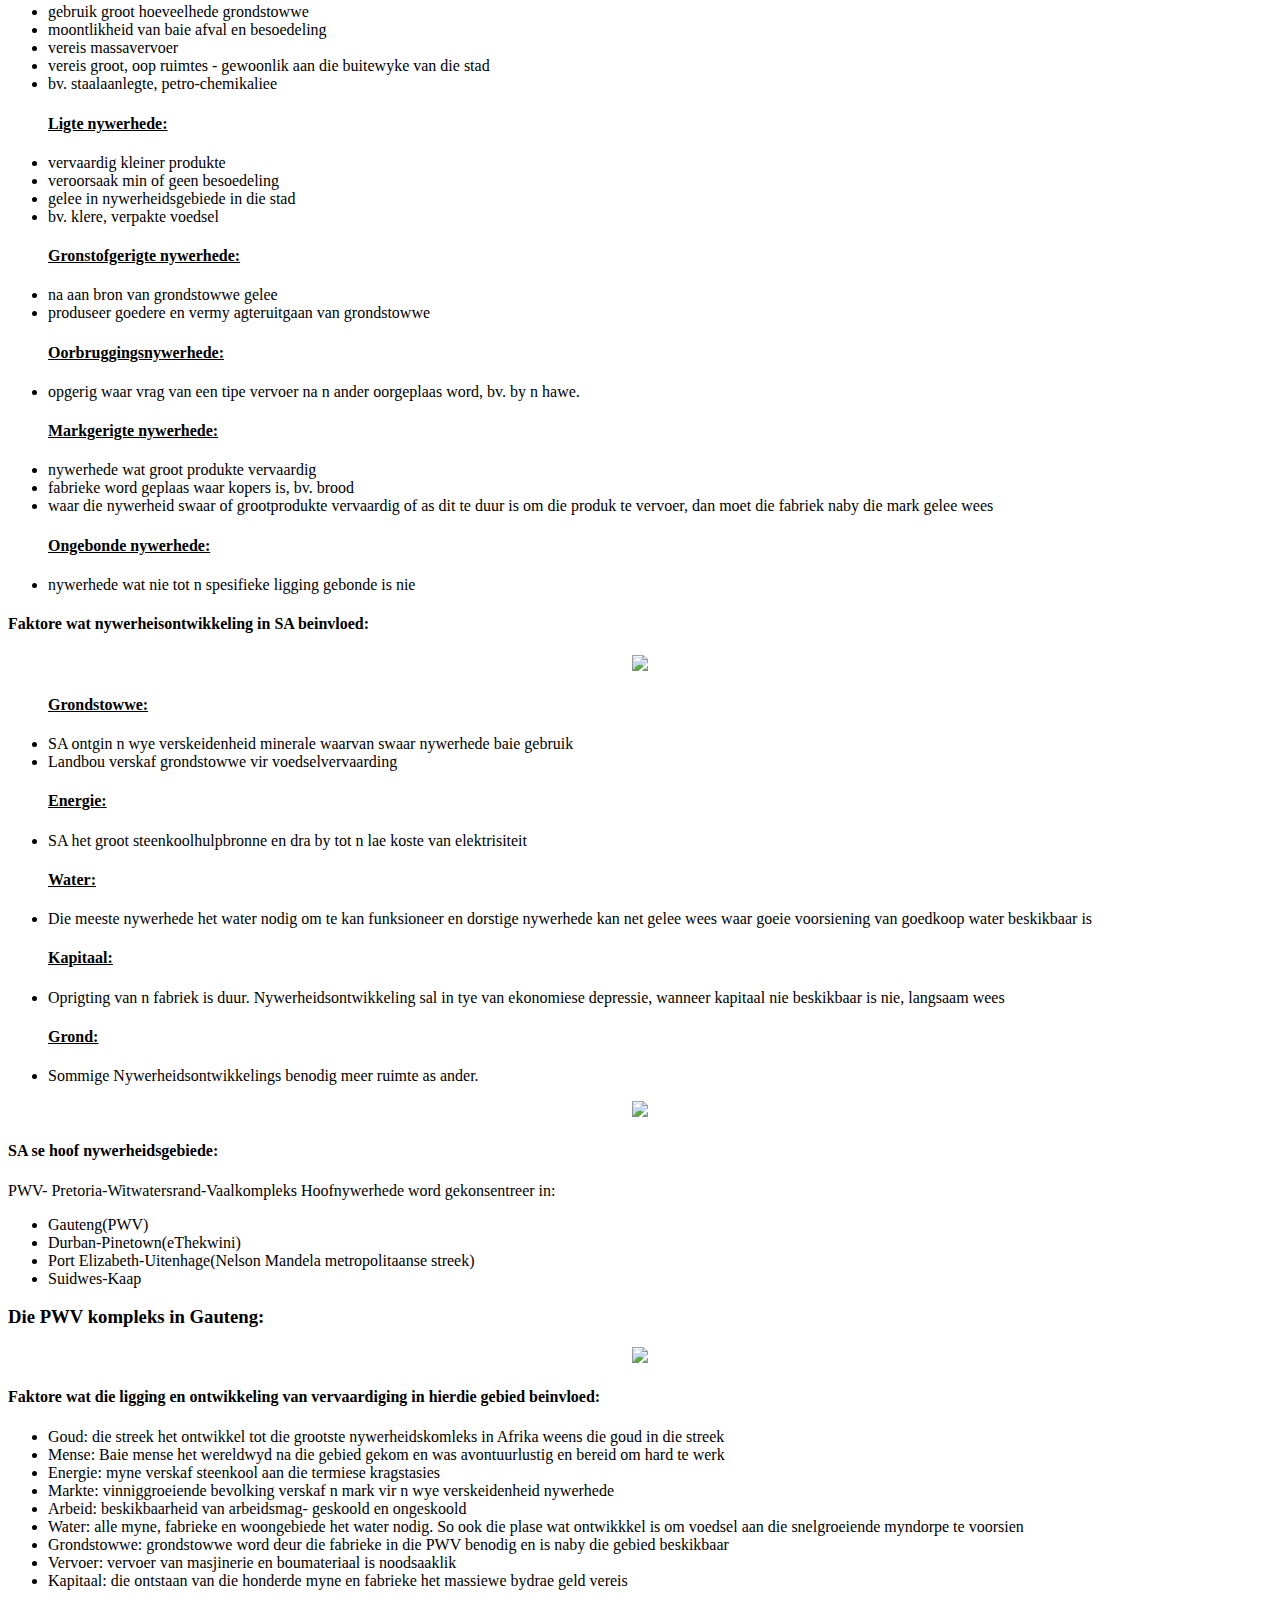
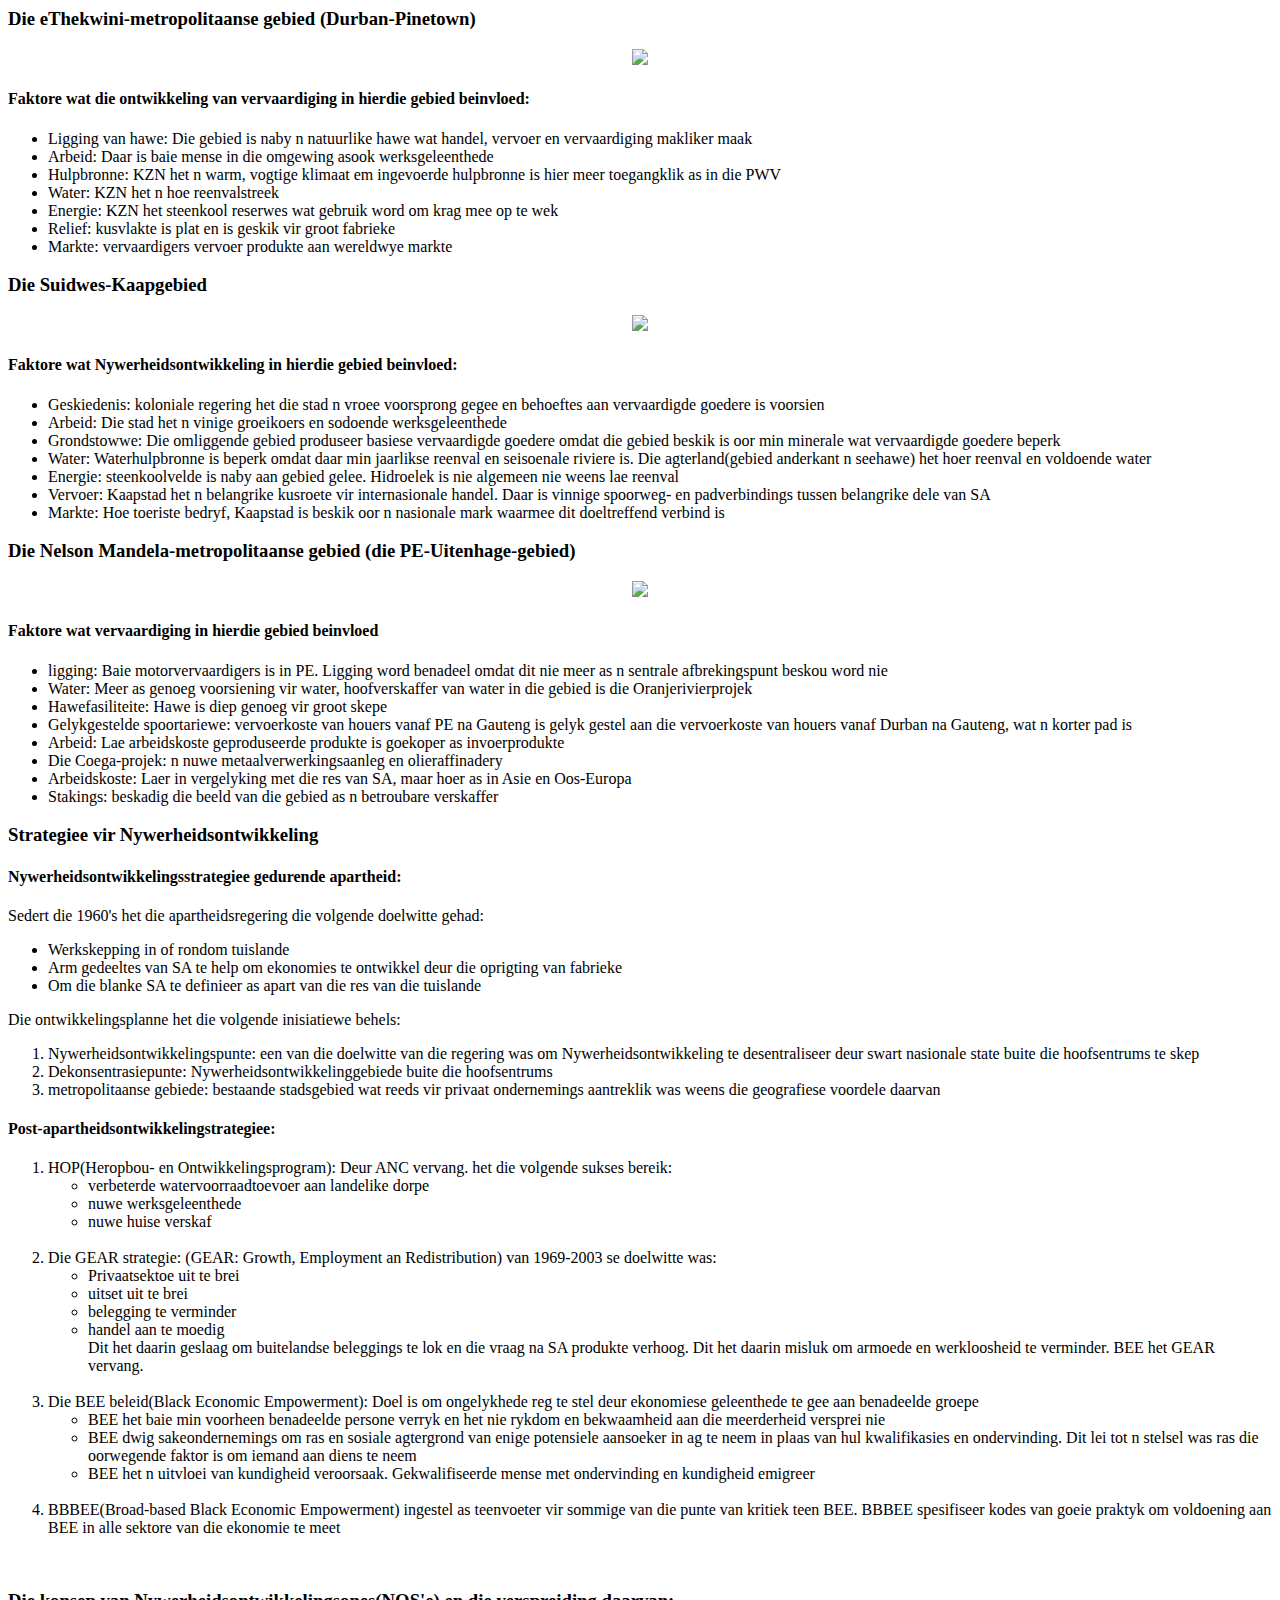
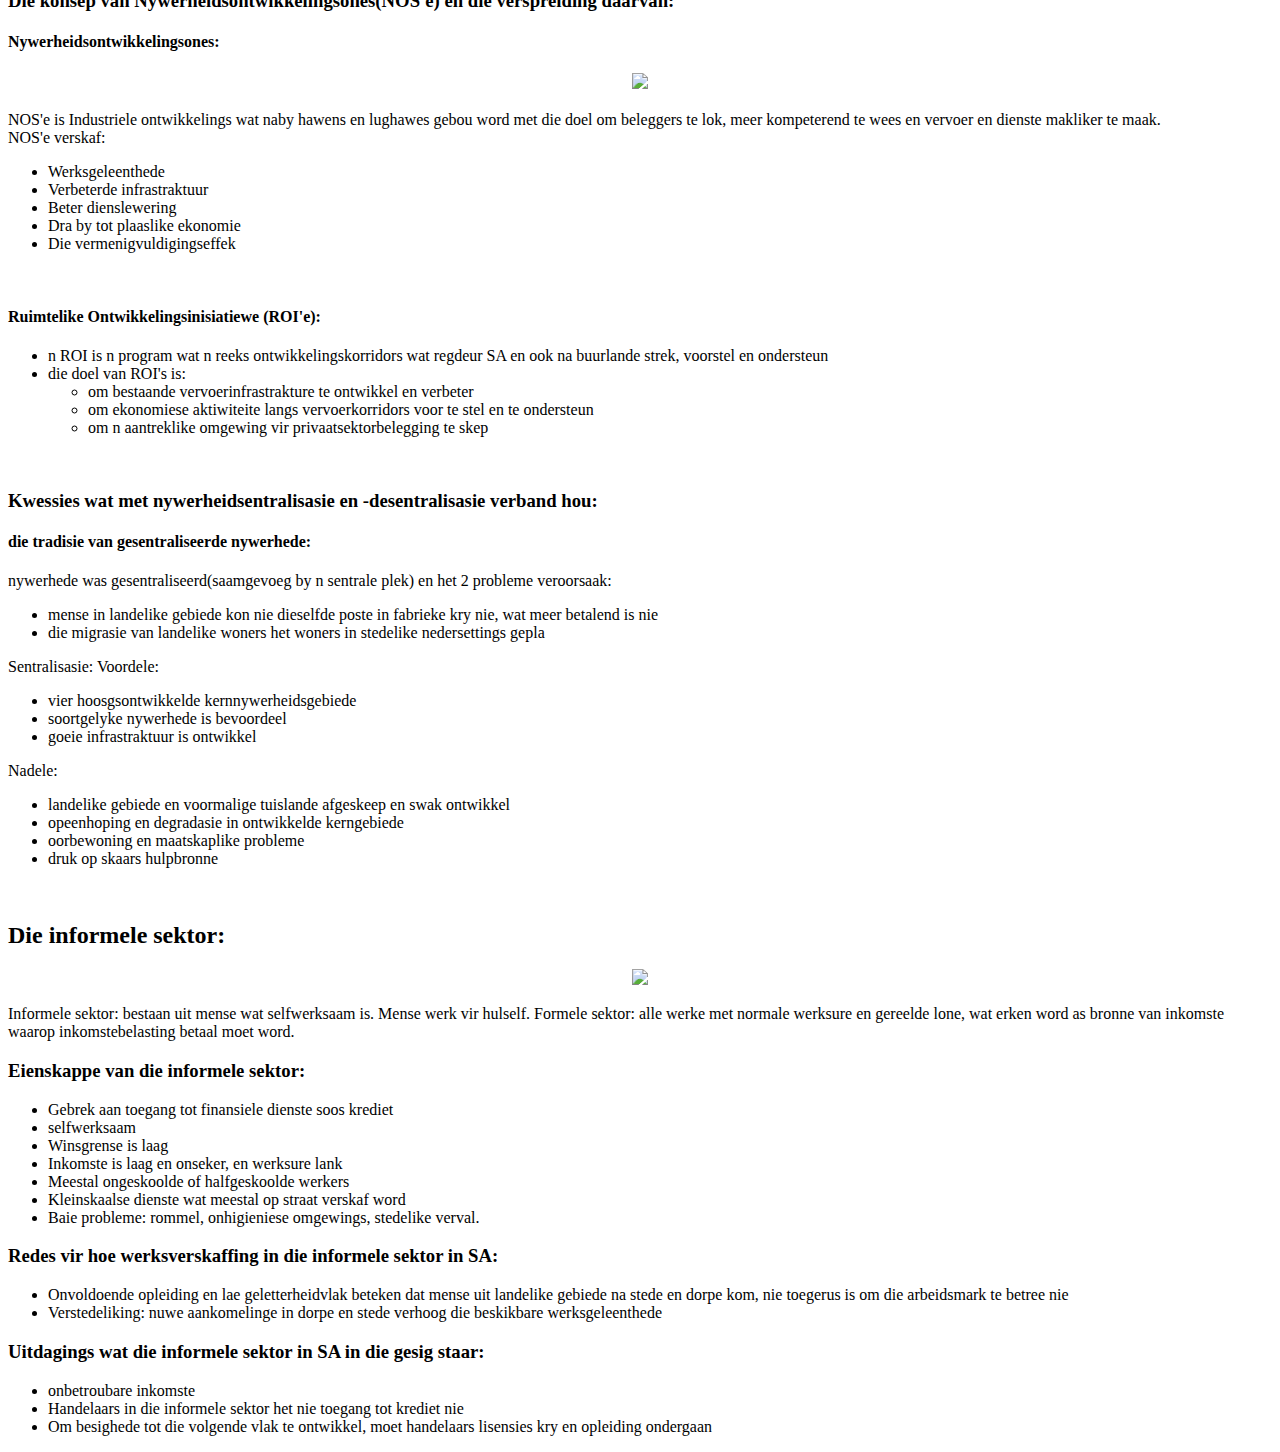
==== commit 0f4fe27d: "Update index.html" ====
--- a/index.html
+++ b/index.html
@@ -3,21 +3,17 @@
 
 <head>
   <meta charset="utf-8">
-  <meta name="viewport" content="width=device-width, initial-scale=1.0">
   <title>Ekonomie Suid afrika</title>
+  <meta http-equiv="X-UA-Compatible" content="ie=edge">
+  <link rel="stylesheet" href="styles.css">
 </head>
-<style>
-  body {
-    background-color: #93B5C6;
-  }
-</style>
-
-<body style="font-family:Arial;">
-
-  <h3>Ekonomiese sektore:</h3>
-  <center>
-    <p>
-      <img src="Geografie/sectors.jpg" width="500">
+
+<body>
+
+  <h3>HS1, Ekonomiese sektore:</h3>
+  <center>
+    <p>
+      <img src="sectors.jpg" / width="500">
     </p>
   </center>
 
@@ -42,24 +38,24 @@
 
   <h3>Die ekonomiese sektore se bydrae tot die Suid-Afrikaanse ekonomie:</h3>
   <p>
-    <u>Twee maniere hoe die belangrikheid en waarde van die ekonomiese sektore die ekonomie meet:</u>
+    2 maniere hoe die belangrikheid en waarde van die ekonomiese sektore die ekonomie meet:
   </p>
   <ol>
     <li>
       Werksgeleenthede- hoeveel mense werk het.
     </li>
     <li>
-      <b>BBP (bruto binnelandse produk)</b>- Die totale waarde van die goedere en dienste wat jaarliks deur 'n land geproduseer word.
+      BBP (bruto binnelandse produk)- Die totale waarde van die goedere en dienste wat jaarliks deur 'n land geproduseer word.
     </li>
   </ol>
-  <h3><u>Die gebruik van statistiese en grafiese inligting:</u></h3>
-  <center>
-    <p>
-      <img src="Geografie/graph.jpg" width="500">
+  <h3>Die gebruik van statistiese en grafiese inligting:</h3>
+  <center>
+    <p>
+      <img class="img1" src="graph.jpg" width="50%">
     </p>
   </center>
   <p>
-    Waarom is statistiese inligting waardevol? Dit:
+    Waarom is statistiese inligting waardevol?
   </p>
   <ol>
     <li>
@@ -69,12 +65,12 @@
       Wys verandering oor tyd.
     </li>
     <li>
-      Word gebruik om befondsing en toekomstige ontwikkeling van n provinsie te beplan.
+      befondsiing en toekimstige ontwikkeling van n provinsie te beplan.
     </li>
   </ol>
 
-  <h3>Landbou:</h3>
-  <h3><u>Die bydrae van landbou tot die Suid-Afrikaanse ekonomie:</u></h3>
+  <h3>HS2, Landbou:</h3>
+  <h3>Die bydrae van landbou tot die Suid-Afrikaanse ekonomie:</h3>
   <ul>
     <li>
       Plaasprodukte voorsien grondstowwe vir nywerhede wat verdere werksverskaffing ondersteun.
@@ -86,9 +82,9 @@
       Kommersiele boerdery dra by tot die land se BBP.
     </li>
   </ul>
-  <h2><u>Kleinskaalse gemeenskapsboerdery:</u></h2>
-  <center>
-    <table border="3">
+  <h2>Kleinskaalse gemeenskapsboerdery:</h2>
+  <center>
+    <table>
       <tr>
         <td colspan="4">
           <h3>
@@ -102,7 +98,7 @@
           Kleinskaalse kommersiele boerdery:
           <center>
             <p>
-              <img src="Geografie/greenhouse.jpg" width="300">
+              <img src="greenhouse.JPG" / width="300">
             </p>
           </center>
         </td>
@@ -110,7 +106,7 @@
           Kleinskaalse bestaansboerdery
           <center>
             <p>
-              <img src="Geografie/smallfarming.jpg" width="300">
+              <img src="smallfarming.JPG" / width="300">
             </p>
           </center>
         </td>
@@ -119,19 +115,19 @@
         <td>
           <ul>
             <li>
-              Bestaan uit gewasse wat binne 8 tot 10 weke geoes kan word.
+              bestaan uit gewasse wat binne 8tot10 weke geoes kan word.
             </li>
             <li>
               Dikwels familiebesighede.
             </li>
             <li>
-              In vergelyking met grootskaalse kommersiele boerdery, werk hierdie kleinskaalse familieboere intensief en bestee meer tyd en sorg per oppervlakte-eenheid.
+              in vergelyking met grootskaalse kommersiele boerdery, werk hierdie kleinskaalse familieboere intensief en bestee meer tyd en sorg per oppervlakte-eenheid.
             </li>
           </ul>
           <table>
             <tr>
               <td>
-                <b>Voordele van kleinskaalse plase onder kweekhuise en politonnels:</b>
+                voordele van kleinskaalse plase onder kweekhuise en politonnels:
               </td>
 
 
@@ -144,14 +140,14 @@
                     Plante groei vinniger.
                   </li>
                   <li>
-                    Gewasse word vinniger ryp.
+                    gewasse word vinniger ryp.
                   </li>
                 </ul>
               </td>
             </tr>
             <tr>
               <td>
-                <b>Probleme wat hierdie boere ervaar:</b>
+                probleme wat hierdie boere ervaar:
               </td>
               <td>
                 <ul>
@@ -162,7 +158,7 @@
                     Uitsette wat te klein is om produkte aan supermarkte te verkoop.
                   </li>
                   <li>
-                    Behoeftes aan duur beleggings.
+                    Behoefte aan duur beleggings.
                   </li>
                 </ul>
               </td>
@@ -170,7 +166,7 @@
           </table>
         </td>
         <td>
-          <u>Waarom voorsien kleinskaalse gemeenskapsboerdery so min aan die mark?</u>
+          Waarom voorsien kleinskaalse gemeenskapsboerdery so min aan die mark?
 
           <table>
             <tr>
@@ -180,13 +176,13 @@
                     Die plase is te klein sodat daar geen surplus is om te verkoop nie.
                   </li>
                   <li>
-                    Onderwys: nie genoeg opleiding van moderne boerdery metodes aan boere word verskaf nie.
+                    Onderwys: nie genoeg opleiding in moderne boerdery metodes aan boere word verskaf nie.
                   </li>
                   <li>
                     Swak paaie en afstande tussen markte en hawens is baie groot.
                   </li>
                   <li>
-                    Min gebiede het toegang tot besproeiing, elektrisiteit of n pad na plaaslike markte gehad.
+                    Min gebiede het toegang tot besproeing, elektrisiteit of n pad na plaaslike markte gehad.
                   </li>
                   <li>
                     Gehalte van die landerye en grond het verswak.
@@ -200,10 +196,10 @@
 
     </table>
   </center>
-  <h3><u>Grootskaalse kommersiele boerdery:</u></h3>
-  <center>
-    <p>
-      <img src="Geografie/bigfarming.jpg" width="500">
+  <h3>Grootskaalse kommersiele boerdery:</h3>
+  <center>
+    <p>
+      <img src="bigfarming.JPG" / width="300">
     </p>
   </center>
   <p>
@@ -212,6 +208,8 @@
       Voorsien die meeste van die land se behoeftes.
     </li>
   </ul>
+  </p>
+  <p>
     Uitdagings van kommersiele boerdery:
   <ul>
     <li>
@@ -222,10 +220,10 @@
     </li>
   </ul>
   </p>
-  <h3><u>Faktore wat landbou in Suid-Afrika bevorder en belemmer:</u></h3>
-  <center>
-    <p>
-      <img src="Geografie/PaC.jpg" width="500">
+  <h3>Faktore wat landbou in Suid-Afrika bevorder en belemmer:</h3>
+  <center>
+    <p>
+      <img src="PaC.jpg" / width="300">
     </p>
   </center>
   <center>
@@ -240,54 +238,54 @@
       </tr>
       <tr>
         <td>
-          <b>Klimaatnavorsing</b>- help boere om die geskikte gewasse te kies.
-        </td>
-        <td>
-          <b>Reenval</b> is onbetroubaar en <b>droogtes</b> is n konstante bedreiging.
-        </td>
-      </tr>
-      <tr>
-        <td>
-          <b>Handel</b>: uitvoer van produkte kan wins genereer.
-        </td>
-        <td>
-          <b>Handel</b>: Sommige boere verlaag opbrengs van produkte omdat dit goedkoper ingevoer kan word vanuit lande waar kostes goedkoper is om produkte te maak.
-        </td>
-      </tr>
-      <tr>
-        <td>
-          <b>Lang groeiseisoen</b>.
-        </td>
-        <td>
-          <b>Gronderosie</b>.
-        </td>
-      </tr>
-      <tr>
-        <td>
-          <b>Plat grond</b>.
-        </td>
-        <td>
-          <b>Uitbraak van siektes</b>.
-        </td>
-      </tr>
-      <tr>
-        <td>
-          <b>Beskikbaarheid van Arbeid</b>.
-        </td>
-        <td>
-          <b>Slegte boerderymetodes</b>, soos oorgebruik van brandhout.
+          Klimaatnavorsing- help boere om die geskikte gewasse te kies.
+        </td>
+        <td>
+          Reenval is onbetroubaar en droogtes is n konstante bedreiging.
+        </td>
+      </tr>
+      <tr>
+        <td>
+          Handel: uitvoer van produkte kan wins genereer.
+        </td>
+        <td>
+          Handel: Sommige boere verlaag opbrengs van produkte omdat dit goedkoper ingevoer kan word vanuit lande waar kostes goedkoper is om produkte te maak.
+        </td>
+      </tr>
+      <tr>
+        <td>
+          Lang groeiseisoen.
+        </td>
+        <td>
+          Gronderosie.
+        </td>
+      </tr>
+      <tr>
+        <td>
+          Plat grond.
+        </td>
+        <td>
+          Uitbraak van siektes.
+        </td>
+      </tr>
+      <tr>
+        <td>
+          Beskikbaarheid van Arbeid
+        </td>
+        <td>
+          Slegte boerderymetodes, soos oorgebruik van brandhout.
         </td>
       </tr>
 
     </table>
   </center>
-  <h3><u>Die belangrikheid van voedsesekeriteit in Suid-Afrika:</u></h3>
-  <center>
-    <p>
-      <img src="Geografie/food.jpg" width="500">
-    </p>
-  </center>
-  <h3><u>Voedselsekeriteit:</u></h3>
+  <h3>Die belangrikheid van voedsesekeriteit in Suid-Afrika:</h3>
+  <center>
+    <p>
+      <img src="food.jpg" / width="500">
+    </p>
+  </center>
+  <h3>Voedselsekeriteit:</h3>
   <ol>
     <li>
       <b>Honger:</b> om nie genoeg voedsel te eet nie
@@ -310,7 +308,7 @@
       tiewe lewe te hê nie
     </li>
   </ol>
-  <h4><u>Nadelige faktore:</u></h4>
+  <h4>Nadelige faktore:</h4>
   <ul>
     <li>Gebrek aan vrugbare grond</li>
     <li>Natuurlike rampe – droogtes</li>
@@ -318,7 +316,7 @@
     <li>Armoede</li>
     <li>Styging in voedselpryse</li>
   </ul>
-  <h4><u>MAATREËLS:</u></h4>
+  <h4>MAATREËLS:</h4>
   <ul>
     <li>Volhoubare landbou</li>
     <li>Reguleer voedselpryse</li>
@@ -326,13 +324,13 @@
     <li>Verhoed gronderosie</li>
     <li>Stedelike voedseltuine</li>
   </ul>
-  <h3>Mynbou</h3>
-  <center>
-    <p>
-      <img src="Geografie/mining.jpg" width="500">
-    </p>
-  </center>
-  <h2><u>Bydrae van mynbou tot die ekonomie:</u></h2>
+  <h3>HS3, Mynbou</h3>
+  <center>
+    <p>
+      <img src="mining.jpg" / width="500">
+    </p>
+  </center>
+  <h2>Bydrae van mynbou tot die ekonomie:</h2>
   <ul>
     <li>Voorsien werksgeleenthede</li>
     <li>Stimuleer ander sektore van die ekonomie (landbou, handel ens.)</li>
@@ -340,16 +338,16 @@
     <li>Verskaf grondstowwe aan nywerhede.</li>
   </ul>
 
-  <h3><u>Belangrikheid van mynbou in die ontwikkeling van Suid-Afrika:</u></h3>
-  <ul>
-    <li>Lok groot beleggergs na SA.</li>
+  <h3>Belangrikheid van mynbou in die ontwikkeling van Suid-Afrika:</h3>
+  <ul>
+    <li>Lok groot beleggings na SA.</li>
     <li>Lok immigrante na SA.</li>
     <li>Veroorsaak dat infrastruktuur ontwikkel</li>
     <li>Metale wat uitgevoer word, word gebruik om invoerprodukte te skep wat ons benodig. (bv.karre)</li>
   </ul>
 
-  <h3><u><b>Faktore wat mynbou bevorder of belemmer:</b></u></h3>
-  <h4><u>Faktore wat mynbou bevorder:</u></h4>
+  <h3>Faktore wat mynbou bevorder of belemmer:</h3>
+  <h4>Faktore wat mynbou bevorder:</h4>
   <ul>
     <li>Groot mineraalreserwes</li>
     <li>SA het wye reeks minerale</li>
@@ -358,7 +356,7 @@
     <li>Regeringshulp is beskikbaar om kleinskaalse, onafhanklike mynwerkers te help om hulle myne veilig en winsgewend-en-wettig te bedryf</li>
   </ul>
 
-  <h4><u>Faktore wat mynbou belemmer:</u></h4>
+  <h4>Faktore wat mynbou belemmer:</h4>
   <ul>
     <li>Skommelings in randwisselkoerse: inkomste van minerale word bepaal deur veranderinge in randwisselkoerse</li>
     <li>Ondergrondse water is gevaarlik: werkers kan verdrink, om myne droog te pomp veroorsaak verhoging in bedryfskoste en omgewingskade aan die oppervlakte bokant die myne</li>
@@ -368,86 +366,64 @@
     <li>Longsiektes</li>
   </ul>
 
-  <h3><u><b>Sekondere en Tersiere sektore:</b></u></h3>
-  <h4><u>Die Sekondere sektor:</u></h4>
+  <h3>Sekondere en Tersiere sektore:</h3>
+  <h4>Die Sekondere sektor:</h4>
   <p>
     Massaproduksie: Die vervaardiging van groot hoeveelhede identiese artikels deur middel van standaard meganiese prosesse.
   </p>
-  <h3><u><b>Soorte nywerhede:</b></u></h3>
-  <center>
-    <p>
-      <img src="Geografie/nywerhede.jpg" width="500">
+  <h4>Soorte nywerhede:</h4>
+  <center>
+    <p>
+      <img src="nywerhede.jpg" / width="500">
     </p>
   </center>
   <ul>
     <h4><u>Swaar nywerhede:</u></h5>
-    <p>
-    <li>Gebruik groot hoeveelhede grondstowwe</li>
-    <li>Moontlikheid van baie afval en besoedeling</li>
-    <li>Vereis massavervoer</li>
-    <li>Vereis groot, oop ruimtes - gewoonlik aan die buitewyke van die stad</li>
+    <li>gebruik groot hoeveelhede grondstowwe</li>
+    <li>moontlikheid van baie afval en besoedeling</li>
+    <li>vereis massavervoer</li>
+    <li>vereis groot, oop ruimtes - gewoonlik aan die buitewyke van die stad</li>
     <li>bv. staalaanlegte, petro-chemikaliee</li>
-    </p>
     <h4><u>Ligte nywerhede:</u></h4>
-    <p>
-    <li>Vervaardig kleiner produkte</li>
+    <li>vervaardig kleiner produkte</li>
     <li>veroorsaak min of geen besoedeling</li>
-    <li>Gelee in nywerheidsgebiede in die stad</li>
+    <li>gelee in nywerheidsgebiede in die stad</li>
     <li>bv. klere, verpakte voedsel</li>
-    </p>
     <h4><u>Gronstofgerigte nywerhede:</u></h4>
-    <p>
-    <li>Na aan bron van grondstowwe gelee</li>
-    <li>Produseer goedere en vermy agteruitgaan van grondstowwe</li>
-    </p>
+    <li>na aan bron van grondstowwe gelee</li>
+    <li>produseer goedere en vermy agteruitgaan van grondstowwe</li>
     <h4><u>Oorbruggingsnywerhede:</u></h4>
-    <p>
-    <li>Opgerig waar vrag van een tipe vervoer na n ander oorgeplaas word, bv. by n hawe.</li>
-    </p>
+    <li>opgerig waar vrag van een tipe vervoer na n ander oorgeplaas word, bv. by n hawe.</li>
     <h4><u>Markgerigte nywerhede:</u></h4>
-    <p>
-    <li>Nywerhede wat groot produkte vervaardig</li>
-    <li>Fabrieke word geplaas waar kopers is, bv. brood</li>
-    <li>Waar die nywerheid swaar of grootprodukte vervaardig of as dit te duur is om die produk te vervoer, dan moet die fabriek naby die mark gelee wees</li>
-    </p>
+    <li>nywerhede wat groot produkte vervaardig</li>
+    <li>fabrieke word geplaas waar kopers is, bv. brood</li>
+    <li>waar die nywerheid swaar of grootprodukte vervaardig of as dit te duur is om die produk te vervoer, dan moet die fabriek naby die mark gelee wees</li>
     <h4><u>Ongebonde nywerhede:</u></h4>
-    <p>
-    <li>Nywerhede wat nie tot n spesifieke ligging gebonde is nie</li>
-    </p>
-  </ul>
-  <h4><u>Faktore wat nywerheisontwikkeling in SA beinvloed:</u></h4>
-  <center>
-    <p>
-      <img src="Geografie/energie.jpg" width="500">
+    <li>nywerhede wat nie tot n spesifieke ligging gebonde is nie</li>
+  </ul>
+  <h4>Faktore wat nywerheisontwikkeling in SA beinvloed:</h4>
+  <center>
+    <p>
+      <img src="energie.jpg" / width="500">
     </p>
   </center>
   <ul>
     <h4><u>Grondstowwe:</u></h4>
-    <p>
     <li>SA ontgin n wye verskeidenheid minerale waarvan swaar nywerhede baie gebruik</li>
     <li>Landbou verskaf grondstowwe vir voedselvervaarding</li>
-    </p>
     <h4><u>Energie:</u></h4>
-    <p>
     <li>SA het groot steenkoolhulpbronne en dra by tot n lae koste van elektrisiteit</li>
-    </p>
     <h4><u>Water:</u></h4>
-    <p>
     <li>Die meeste nywerhede het water nodig om te kan funksioneer en dorstige nywerhede kan net gelee wees waar goeie voorsiening van goedkoop water beskikbaar is</li>
-    </p>
     <h4><u>Kapitaal:</u></h4>
-    <p>
     <li>Oprigting van n fabriek is duur. Nywerheidsontwikkeling sal in tye van ekonomiese depressie, wanneer kapitaal nie beskikbaar is nie, langsaam wees</li>
-    </p>
     <h4><u>Grond:</u></h4>
-    <p>
     <li>Sommige Nywerheidsontwikkelings benodig meer ruimte as ander.</li>
-    </p>
-  </ul>
-  <center>
-    <img src="Geografie/Screenshot2.jpg" width="500">
-  </center>
-  <h3><u>SA se hoof nywerheidsgebiede:</u></h3>
+  </ul>
+  <center>
+    <img src="Screenshot2.jpg" / width="500">
+  </center>
+  <h4>SA se hoof nywerheidsgebiede:</h4>
 
   PWV- Pretoria-Witwatersrand-Vaalkompleks
   Hoofnywerhede word gekonsentreer in:
@@ -461,7 +437,7 @@
   <h3>Die PWV kompleks in Gauteng:</h3>
   <center>
     <p>
-      <img src="Geografie/PWV.png" width="500">
+      <img src="PWV.png" / width="500">
     </p>
   </center>
   <h4>Faktore wat die ligging en ontwikkeling van vervaardiging in hierdie gebied beinvloed:</h4>
@@ -495,12 +471,11 @@
       die ontstaan van die honderde myne en fabrieke het massiewe bydrae geld vereis
     </li>
   </ul>
-  <br/>
 
   <h3>Die eThekwini-metropolitaanse gebied (Durban-Pinetown)</h3>
   <p>
     <center>
-    <img src="Geografie/Durbanpinetown.jpg" width="500"/>
+    <img src="Durbanpinetown.jpg" />
   </center>
   </p>
   <h4>Faktore wat die ontwikkeling van vervaardiging in hierdie gebied beinvloed:</h4>
@@ -512,12 +487,12 @@
     <li>Energie: KZN het steenkool reserwes wat gebruik word om krag mee op te wek</li>
     <li>Relief: kusvlakte is plat en is geskik vir groot fabrieke</li>
     <li>Markte: vervaardigers vervoer produkte aan wereldwye markte</li>
-  </ul>
-  <br/>
+
+  </ul>
   <h3>Die Suidwes-Kaapgebied</h3>
   <center>
     <p>
-      <img src="Geografie/Suidweskaap.jpg" width="500">
+      <img src="Suidweskaap.jpg" / width="500">
     </p>
   </center>
   <h4>Faktore wat Nywerheidsontwikkeling in hierdie gebied beinvloed:</h4>
@@ -530,11 +505,10 @@
     <li>Vervoer: Kaapstad het n belangrike kusroete vir internasionale handel. Daar is vinnige spoorweg- en padverbindings tussen belangrike dele van SA</li>
     <li>Markte: Hoe toeriste bedryf, Kaapstad is beskik oor n nasionale mark waarmee dit doeltreffend verbind is</li>
   </ul>
-  <br/>
   <h3>Die Nelson Mandela-metropolitaanse gebied (die PE-Uitenhage-gebied)</h3>
   <center>
     <p>
-      <img src="Geografie/NelsonMandelametro.jpg" width="500">
+      <img src="NelsonMandelametro.jpg" / width="500">
     </p>
   </center>
   <h4>Faktore wat vervaardiging in hierdie gebied beinvloed</h4>
@@ -552,20 +526,20 @@
   <h3>
     Strategiee vir Nywerheidsontwikkeling
   </h3>
-  <h4><u>Nywerheidsontwikkelingsstrategiee gedurende apartheid:</u></h4>
-  <u>Sedert die 1960's het die apartheidsregering die volgende doelwitte gehad:</u>
+  <h4>Nywerheidsontwikkelingsstrategiee gedurende apartheid:</h4>
+  Sedert die 1960's het die apartheidsregering die volgende doelwitte gehad:
   <ul>
     <li>Werkskepping in of rondom tuislande</li>
     <li>Arm gedeeltes van SA te help om ekonomies te ontwikkel deur die oprigting van fabrieke</li>
     <li>Om die blanke SA te definieer as apart van die res van die tuislande</li>
-  <br/>
-  <u>Die ontwikkelingsplanne het die volgende inisiatiewe behels:</u>
+  </ul>
+  Die ontwikkelingsplanne het die volgende inisiatiewe behels:
   <ol>
     <li>Nywerheidsontwikkelingspunte: een van die doelwitte van die regering was om Nywerheidsontwikkeling te desentraliseer deur swart nasionale state buite die hoofsentrums te skep</li>
     <li>Dekonsentrasiepunte: Nywerheidsontwikkelinggebiede buite die hoofsentrums</li>
     <li>metropolitaanse gebiede: bestaande stadsgebied wat reeds vir privaat ondernemings aantreklik was weens die geografiese voordele daarvan</li>
   </ol>
-  <h4><u><b>Post-apartheidsontwikkelingstrategiee:</b></u></h4>
+  <h4>Post-apartheidsontwikkelingstrategiee:</h4>
   <ol>
     <li>HOP(Heropbou- en Ontwikkelingsprogram): Deur ANC vervang. het die volgende sukses bereik:<ul>
         <li>verbeterde watervoorraadtoevoer aan landelike dorpe</li>
@@ -581,23 +555,21 @@
         Dit het daarin geslaag om buitelandse beleggings te lok en die vraag na SA produkte verhoog.
         Dit het daarin misluk om armoede en werkloosheid te verminder. BEE het GEAR vervang.
       </ul>
-    </li>
-    <br/>
+    </li><br>
     <li>Die BEE beleid(Black Economic Empowerment): Doel is om ongelykhede reg te stel deur ekonomiese geleenthede te gee aan benadeelde groepe
       <ul>
         <li>BEE het baie min voorheen benadeelde persone verryk en het nie rykdom en bekwaamheid aan die meerderheid versprei nie</li>
         <li>BEE dwig sakeondernemings om ras en sosiale agtergrond van enige potensiele aansoeker in ag te neem in plaas van hul kwalifikasies en ondervinding. Dit lei tot n stelsel was ras die oorwegende faktor is om iemand aan diens te neem</li>
         <li>BEE het n uitvloei van kundigheid veroorsaak. Gekwalifiseerde mense met ondervinding en kundigheid emigreer</li>
       </ul>
-    </li>
-    <br/>
+    </li><br>
     <li>BBBEE(Broad-based Black Economic Empowerment) ingestel as teenvoeter vir sommige van die punte van kritiek teen BEE. BBBEE spesifiseer kodes van goeie praktyk om voldoening aan BEE in alle sektore van die ekonomie te meet</li>
   </ol>
-  <br/>
-    <h3><u><b>Die konsep van Nywerheidsontwikkelingsones(NOS'e) en die verspreiding daarvan:</b></u></h3>
-    <h4><u>Nywerheidsontwikkelingsones:</u></h4>
-  <center>
-    <img src="Geografie/NOS.jfif"/ width="500">
+  <br>
+  <h3>Die konsep van Nywerheidsontwikkelingsones(NOS'e) en die verspreiding daarvan:</h3>
+  <h4>Nywerheidsontwikkelingsones:</h4>
+  <center>
+    <img src="NOS.jfif" />
   </center>
   <br>
   NOS'e is Industriele ontwikkelings wat naby hawens en lughawes gebou word met die doel om beleggers te lok, meer kompeterend te wees en vervoer en dienste makliker te maak.
@@ -611,7 +583,7 @@
     <li>Die vermenigvuldigingseffek</li>
   </ul>
   <br>
-    <h4><u>Ruimtelike Ontwikkelingsinisiatiewe (ROI'e):</u></h4>
+  <h4>Ruimtelike Ontwikkelingsinisiatiewe (ROI'e):</h4>
   <ul>
 
     <li>n ROI is n program wat n reeks ontwikkelingskorridors wat regdeur SA en ook na buurlande strek, voorstel en ondersteun</li>
@@ -632,7 +604,7 @@
     <li>die migrasie van landelike woners het woners in stedelike nedersettings gepla</li>
   </ul>
 
-   <u>Sentralisasie:</u>
+  Sentralisasie:
   Voordele:
   <ul>
     <li>vier hoosgsontwikkelde kernnywerheidsgebiede</li>
@@ -648,13 +620,13 @@
   </ul>
   <br>
 
-    <h2><b><u>Die informele sektor:</u></b></h2>
-  <center>
-    <p><img src="Geografie/work.jpg" width="500"></p>
+  <h2>Die informele sektor:</h2>
+  <center>
+    <p><img src="work.jpg" / width="500"></p>
   </center>
   Informele sektor: bestaan uit mense wat selfwerksaam is. Mense werk vir hulself.
   Formele sektor: alle werke met normale werksure en gereelde lone, wat erken word as bronne van inkomste waarop inkomstebelasting betaal moet word.
-    <h3><u>Eienskappe van die informele sektor:</u></h3>
+<h3>Eienskappe van die informele sektor:</h3>
 <ul>
   <li>Gebrek aan toegang tot finansiele dienste soos krediet</li>
   <li>selfwerksaam</li>
@@ -665,12 +637,12 @@
   <li>Kleinskaalse dienste wat meestal op straat verskaf word</li>
   <li>Baie probleme: rommel, onhigieniese omgewings, stedelike verval.</li>
 </ul>
-    <h3><u>Redes vir hoe werksverskaffing in die informele sektor in SA:</u></h3>
+<h3>Redes vir hoe werksverskaffing in die informele sektor in SA:</h3>
 <ul>
   <li>Onvoldoende opleiding en lae geletterheidvlak beteken dat mense uit landelike gebiede na stede en dorpe kom, nie toegerus is om die arbeidsmark te betree nie</li>
   <li>Verstedeliking: nuwe aankomelinge in dorpe en stede verhoog die beskikbare werksgeleenthede</li>
 </ul>
-    <h3><u>Uitdagings wat die informele sektor in SA in die gesig staar:</u></h3>
+<h3>Uitdagings wat die informele sektor in SA in die gesig staar:</h3>
 <ul>
   <li>onbetroubare inkomste</li>
   <li>Handelaars in die informele sektor het nie toegang tot krediet nie</li>
@@ -683,3 +655,4 @@
 </body>
 
 </html>
+
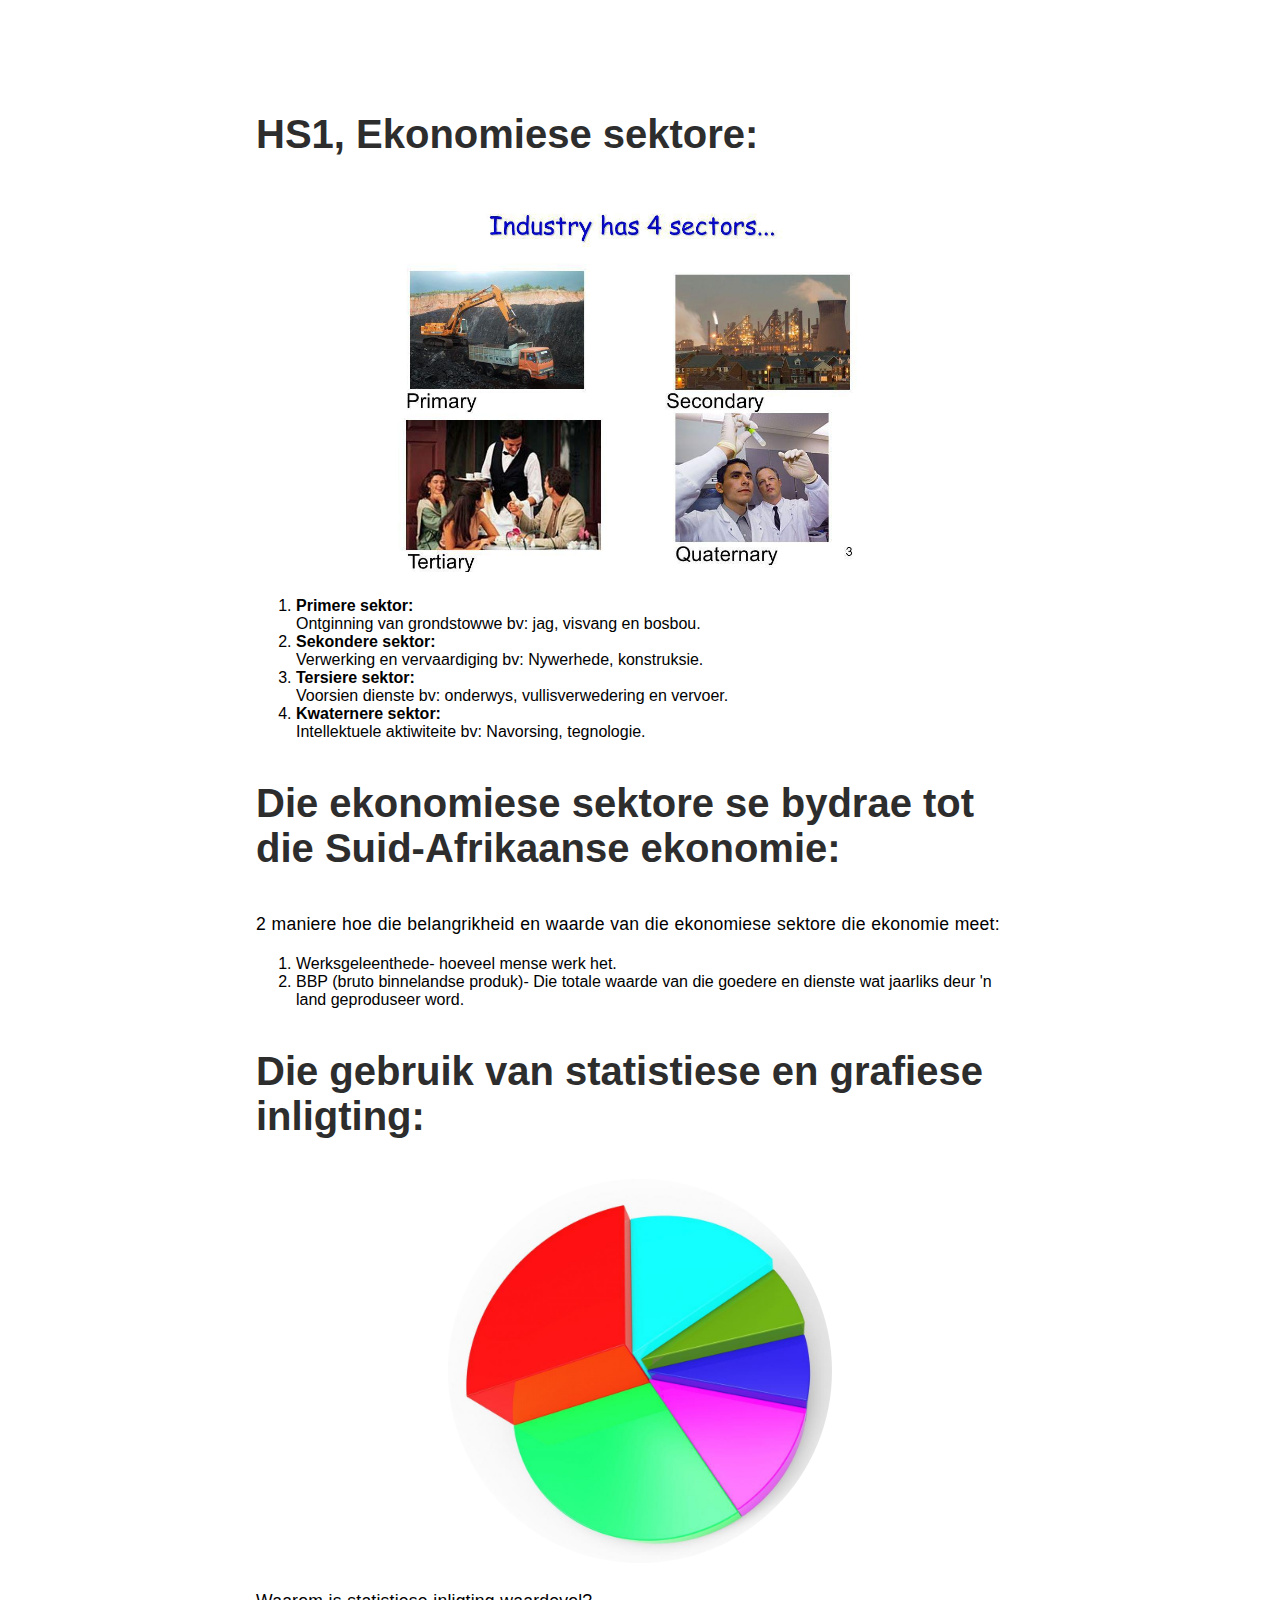
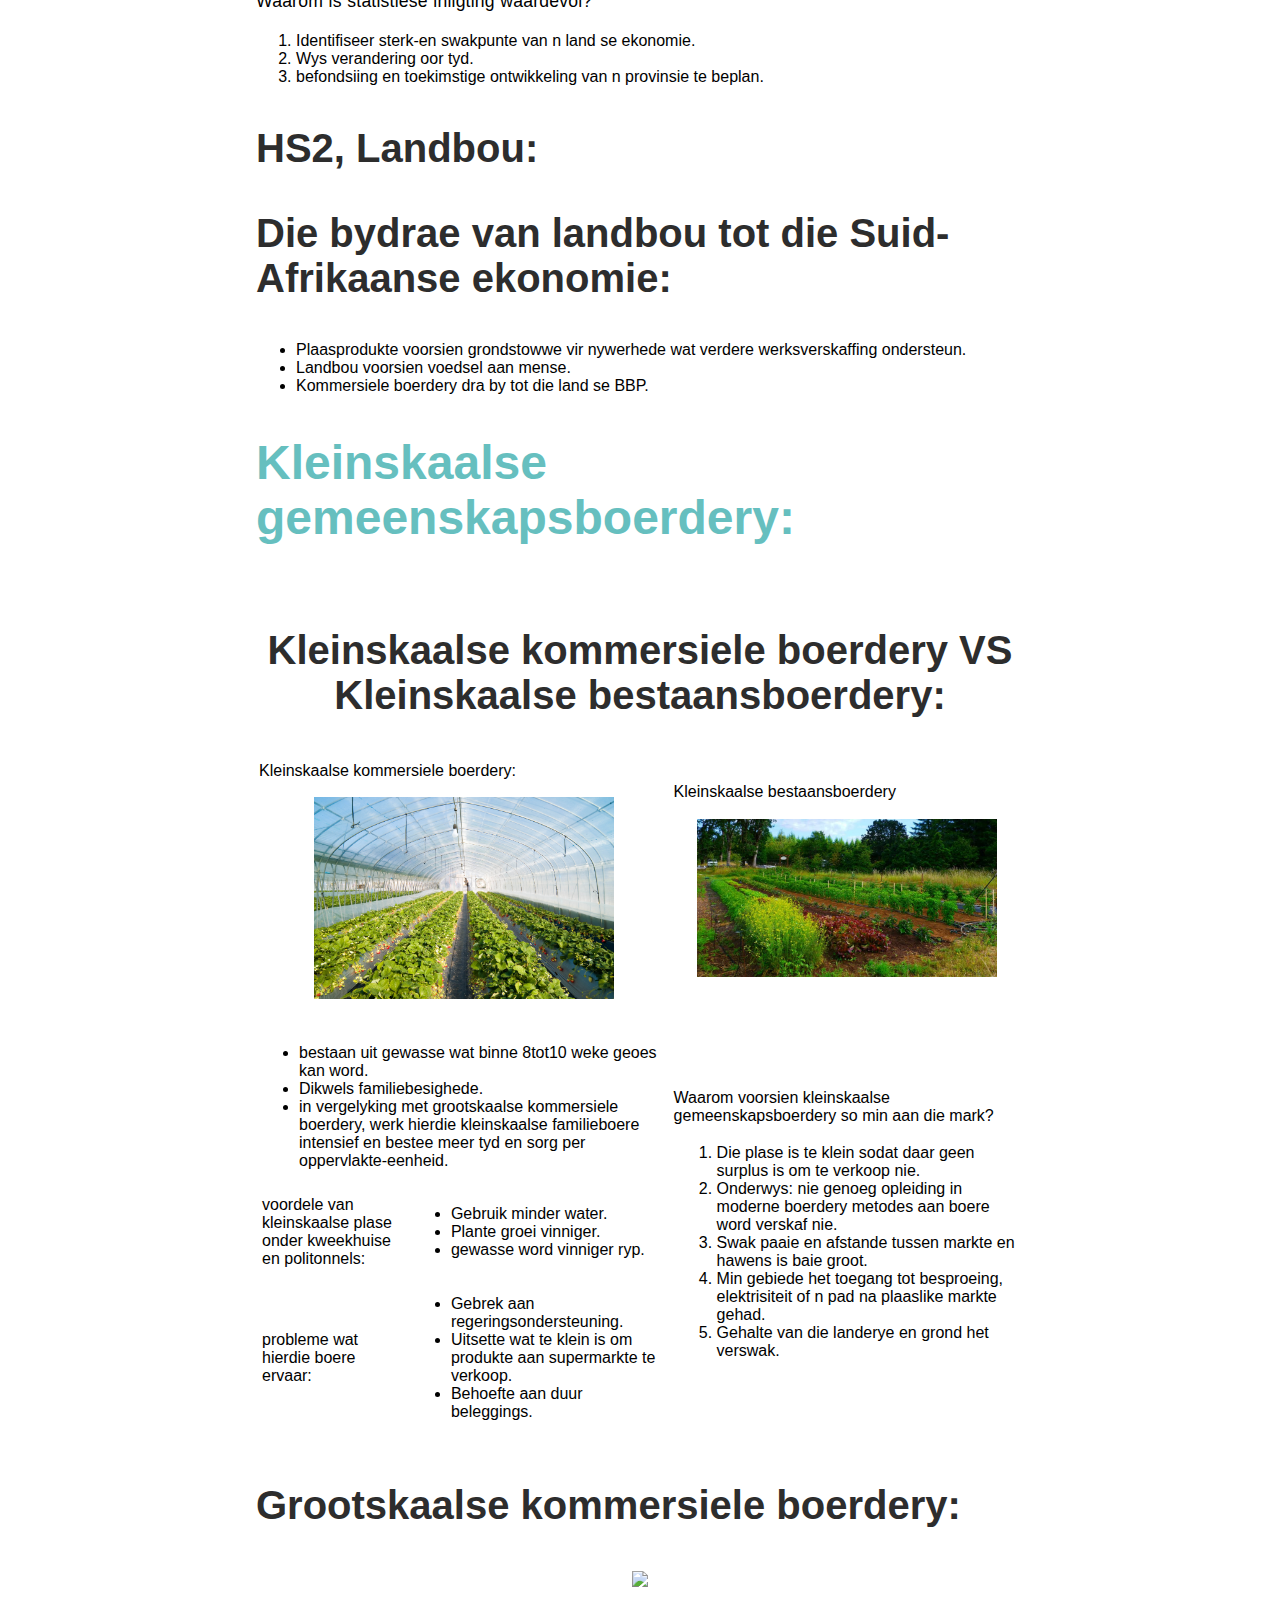
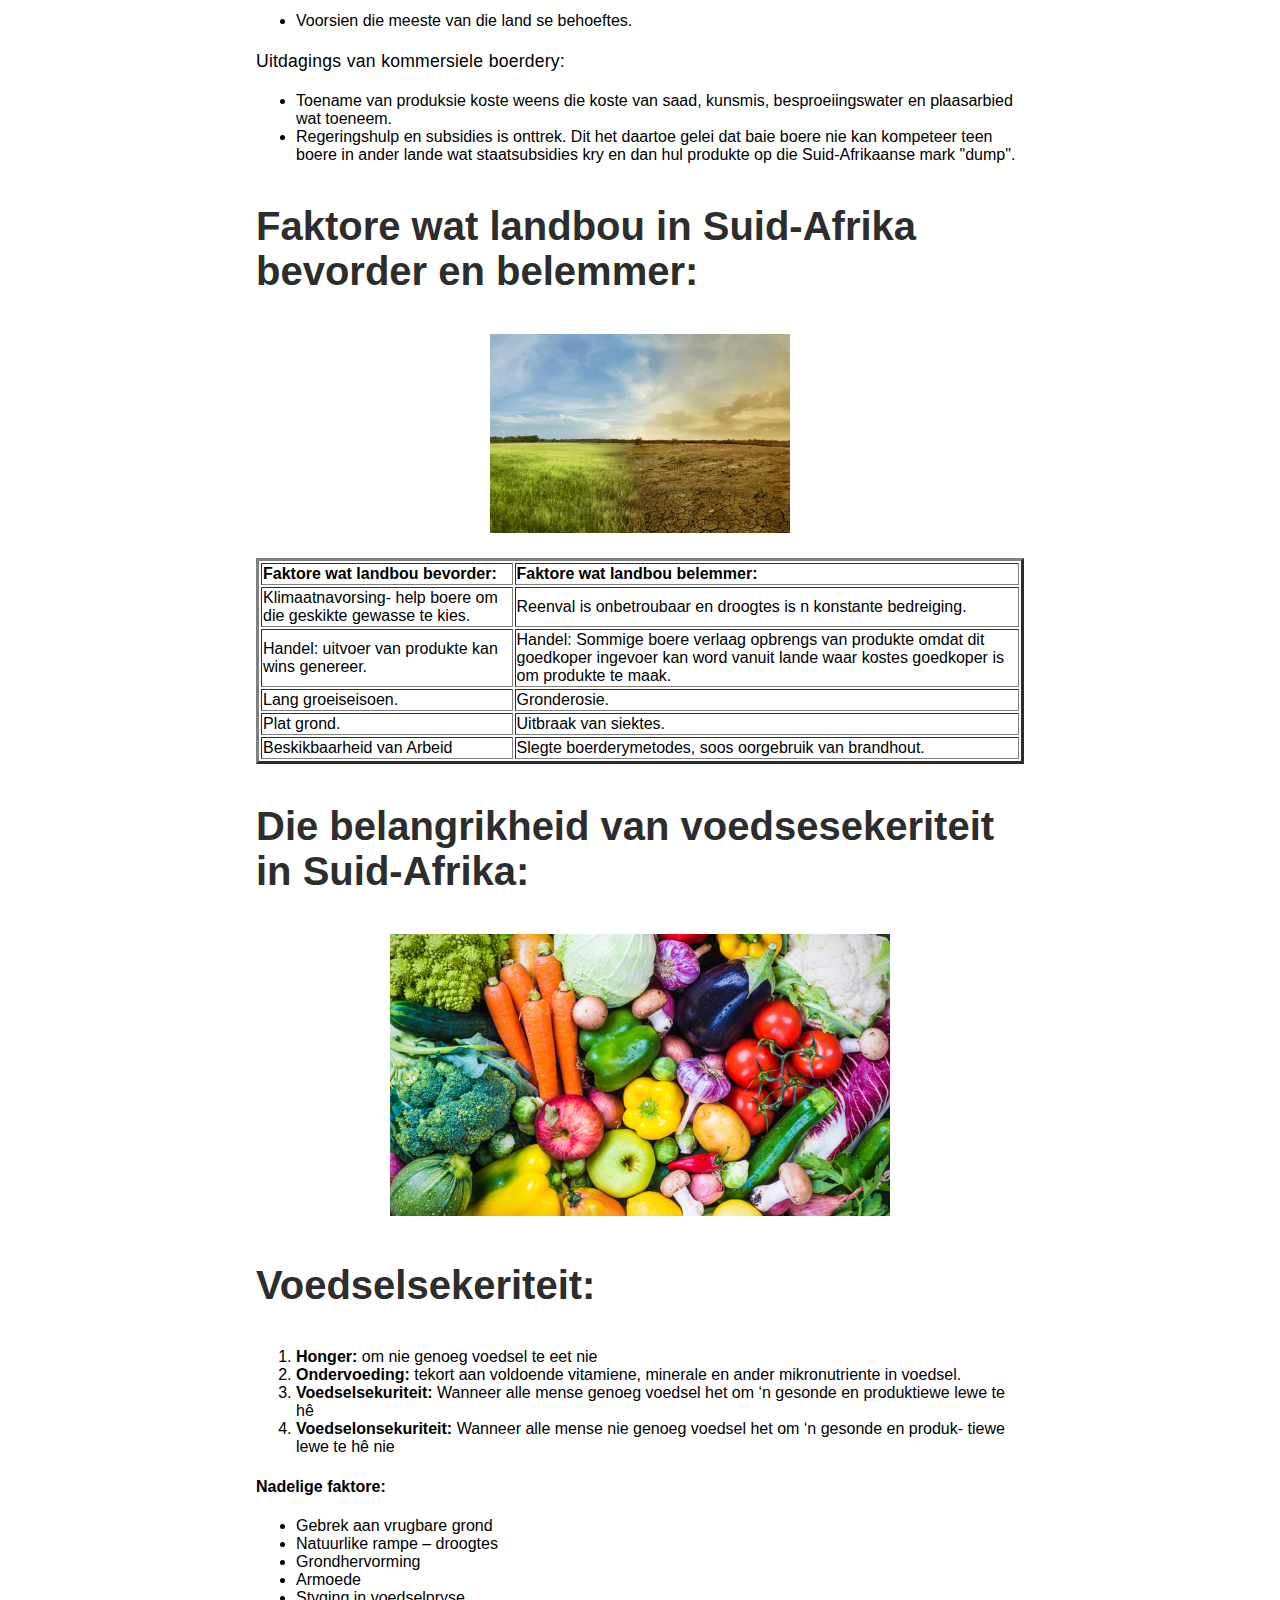
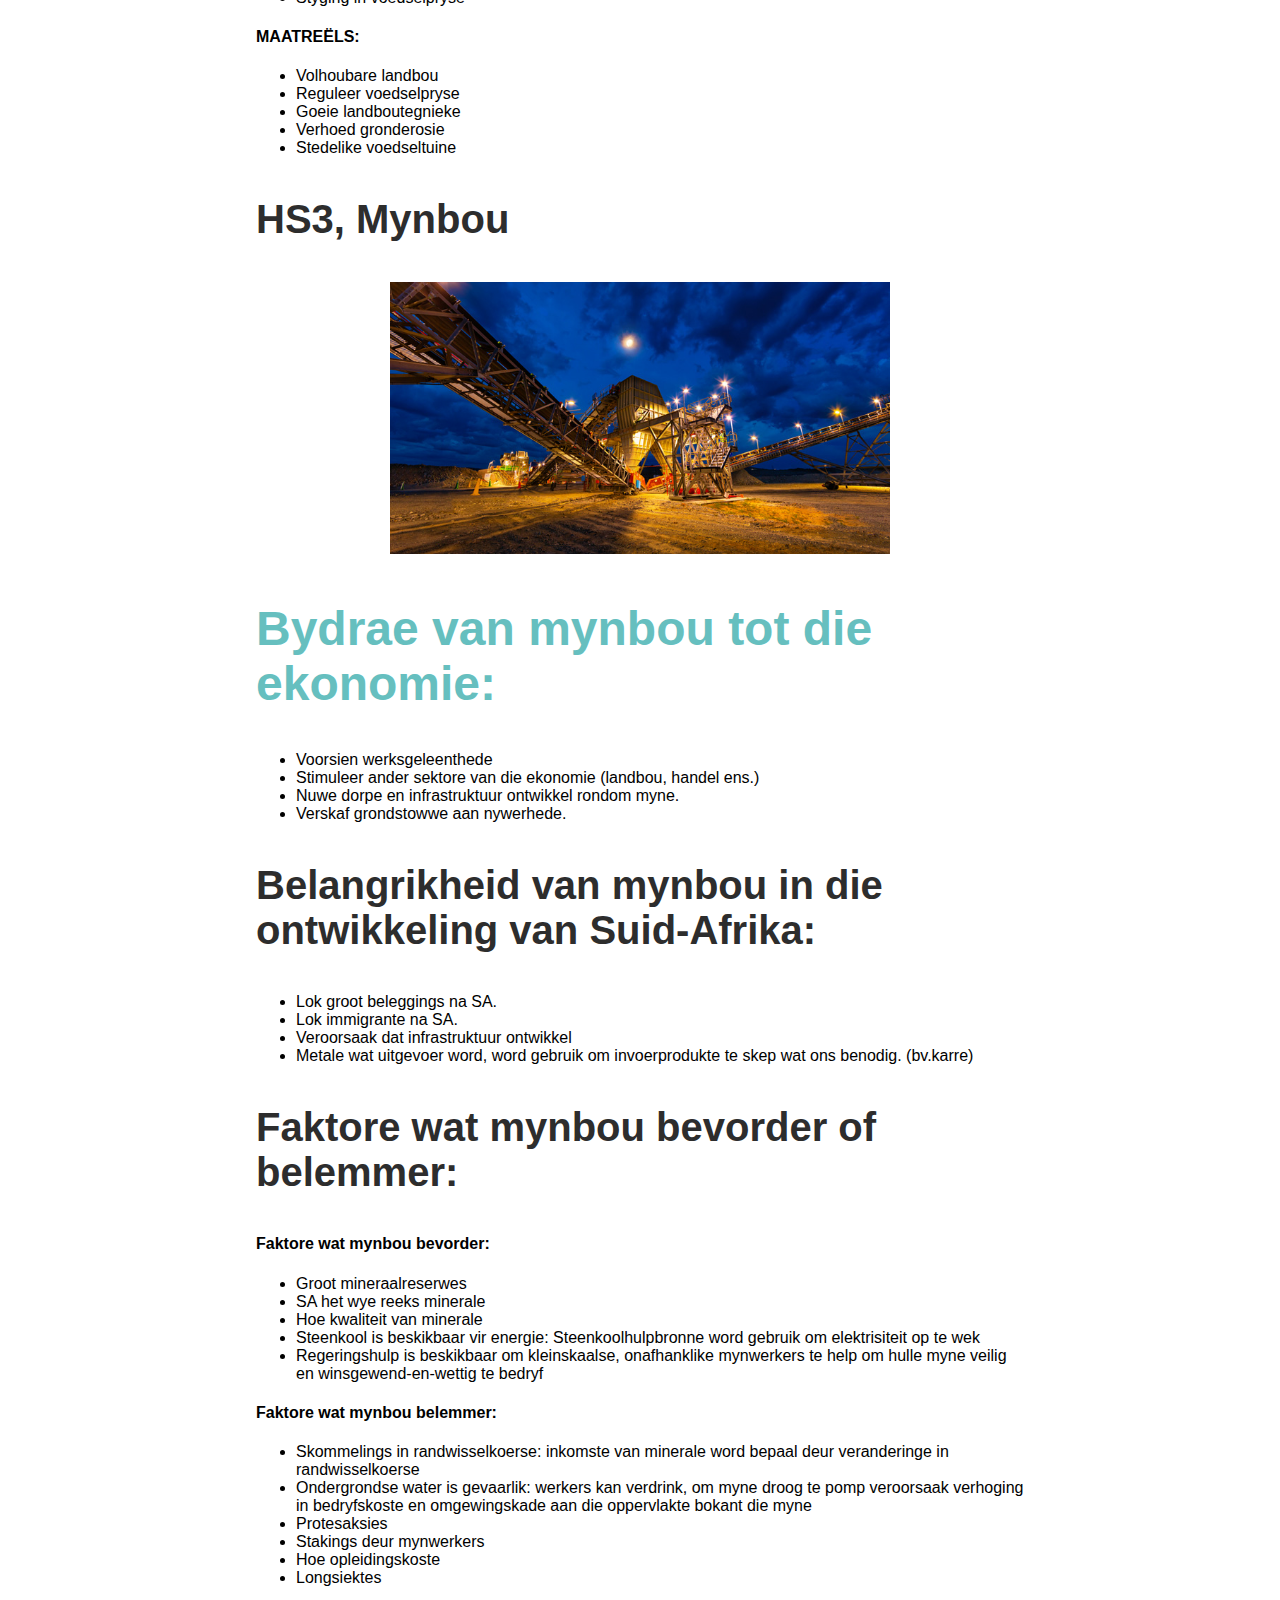
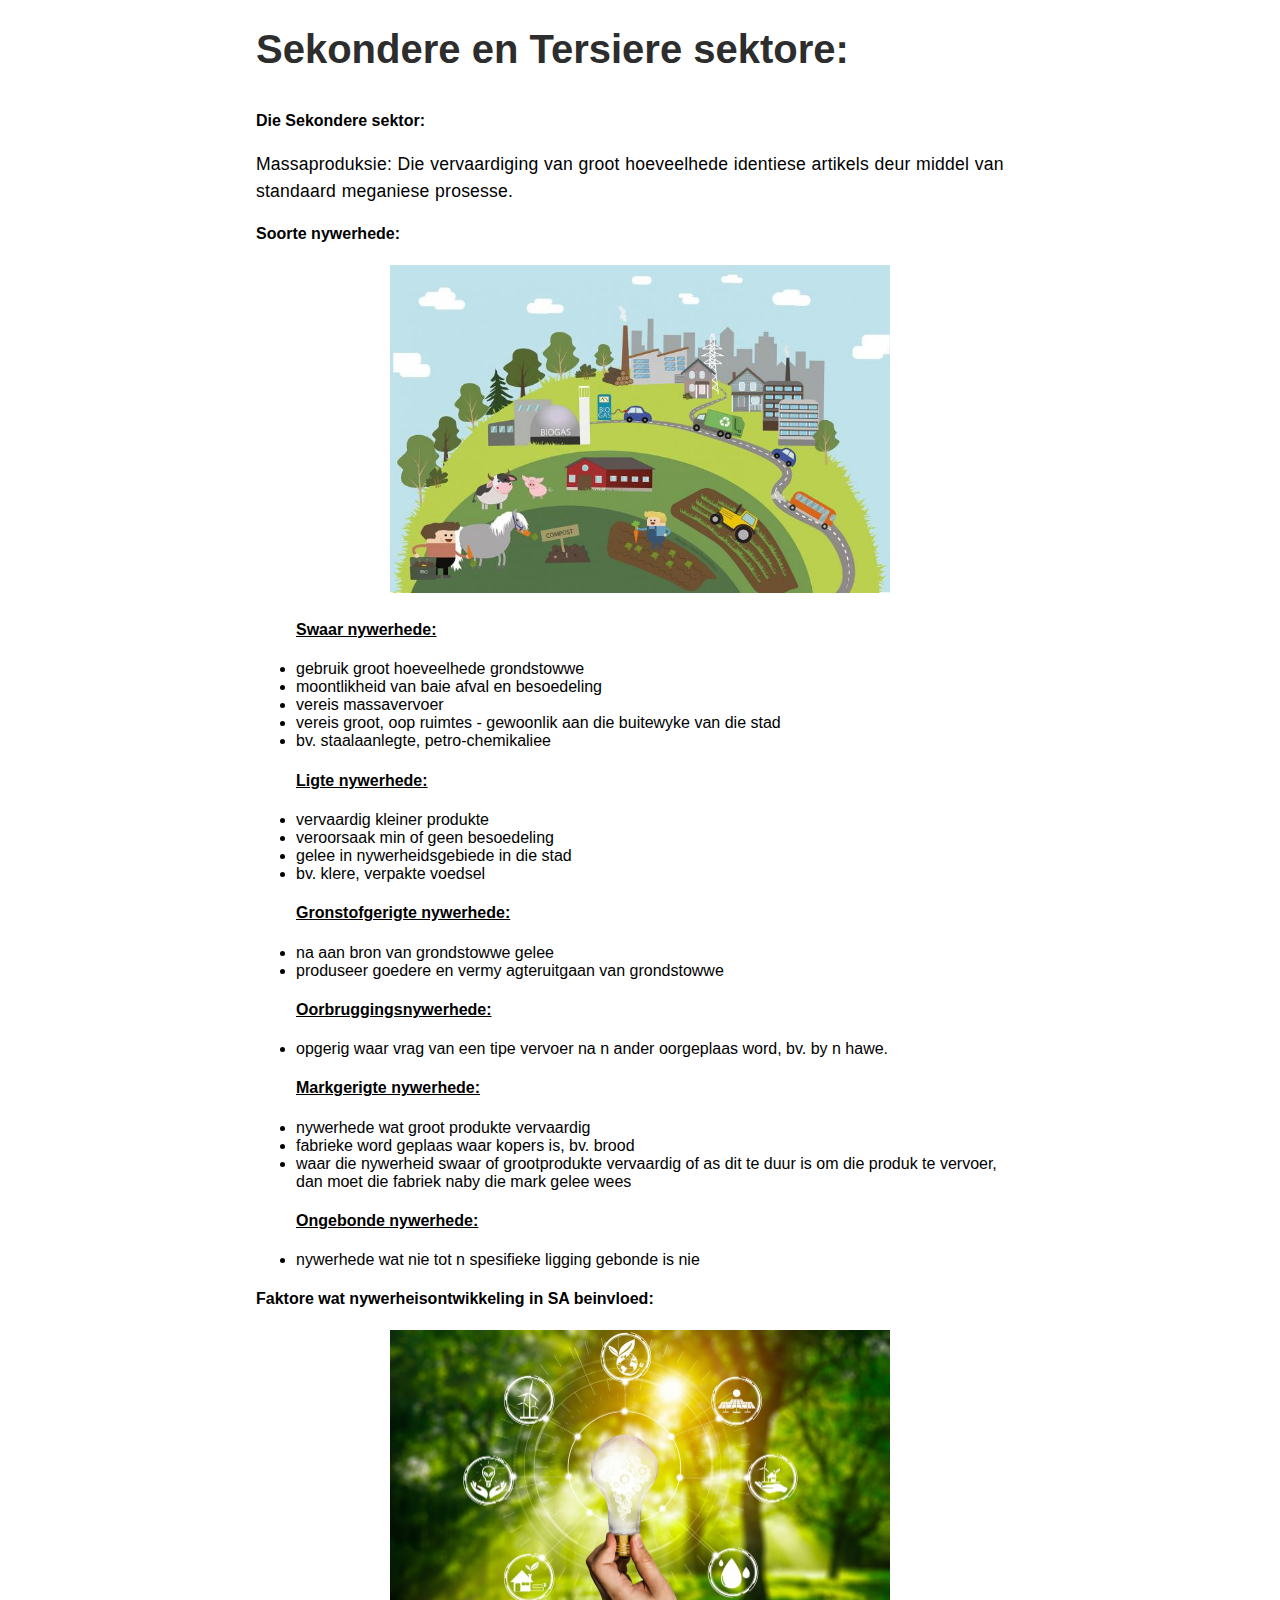
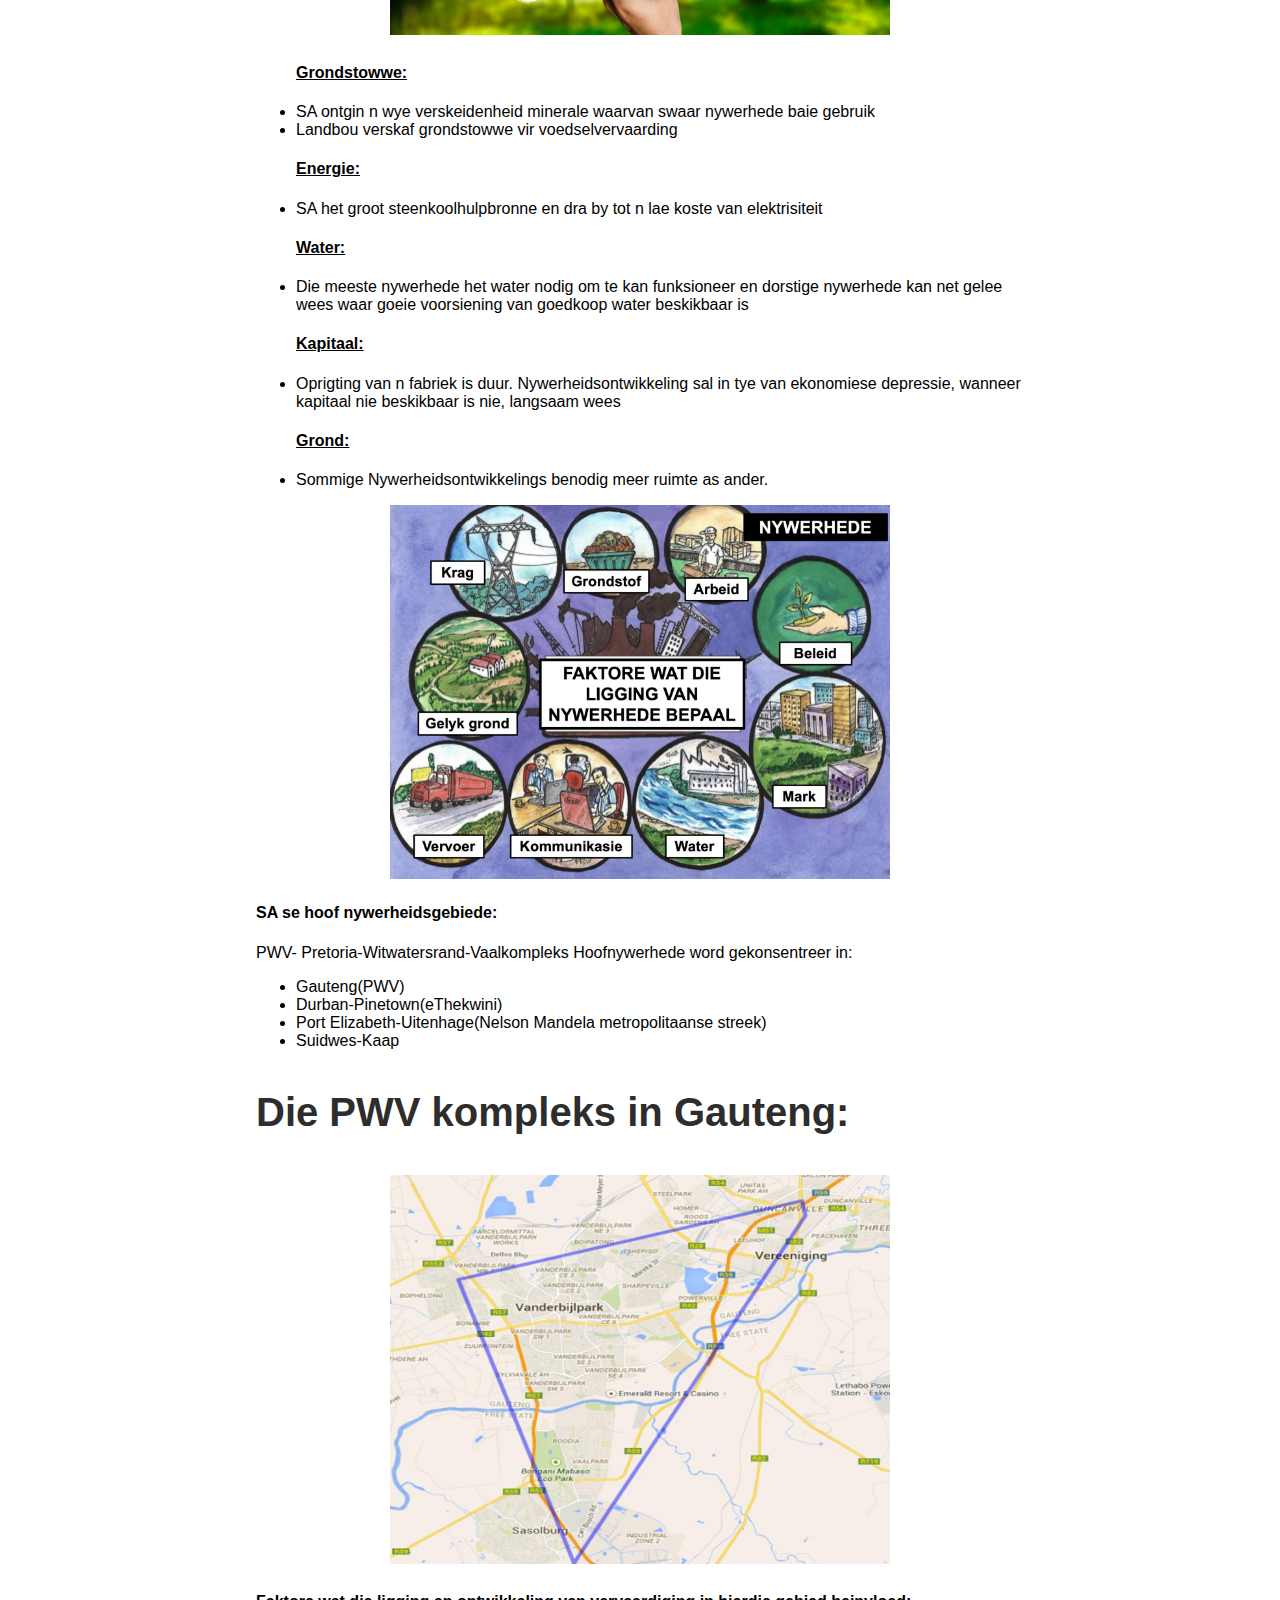
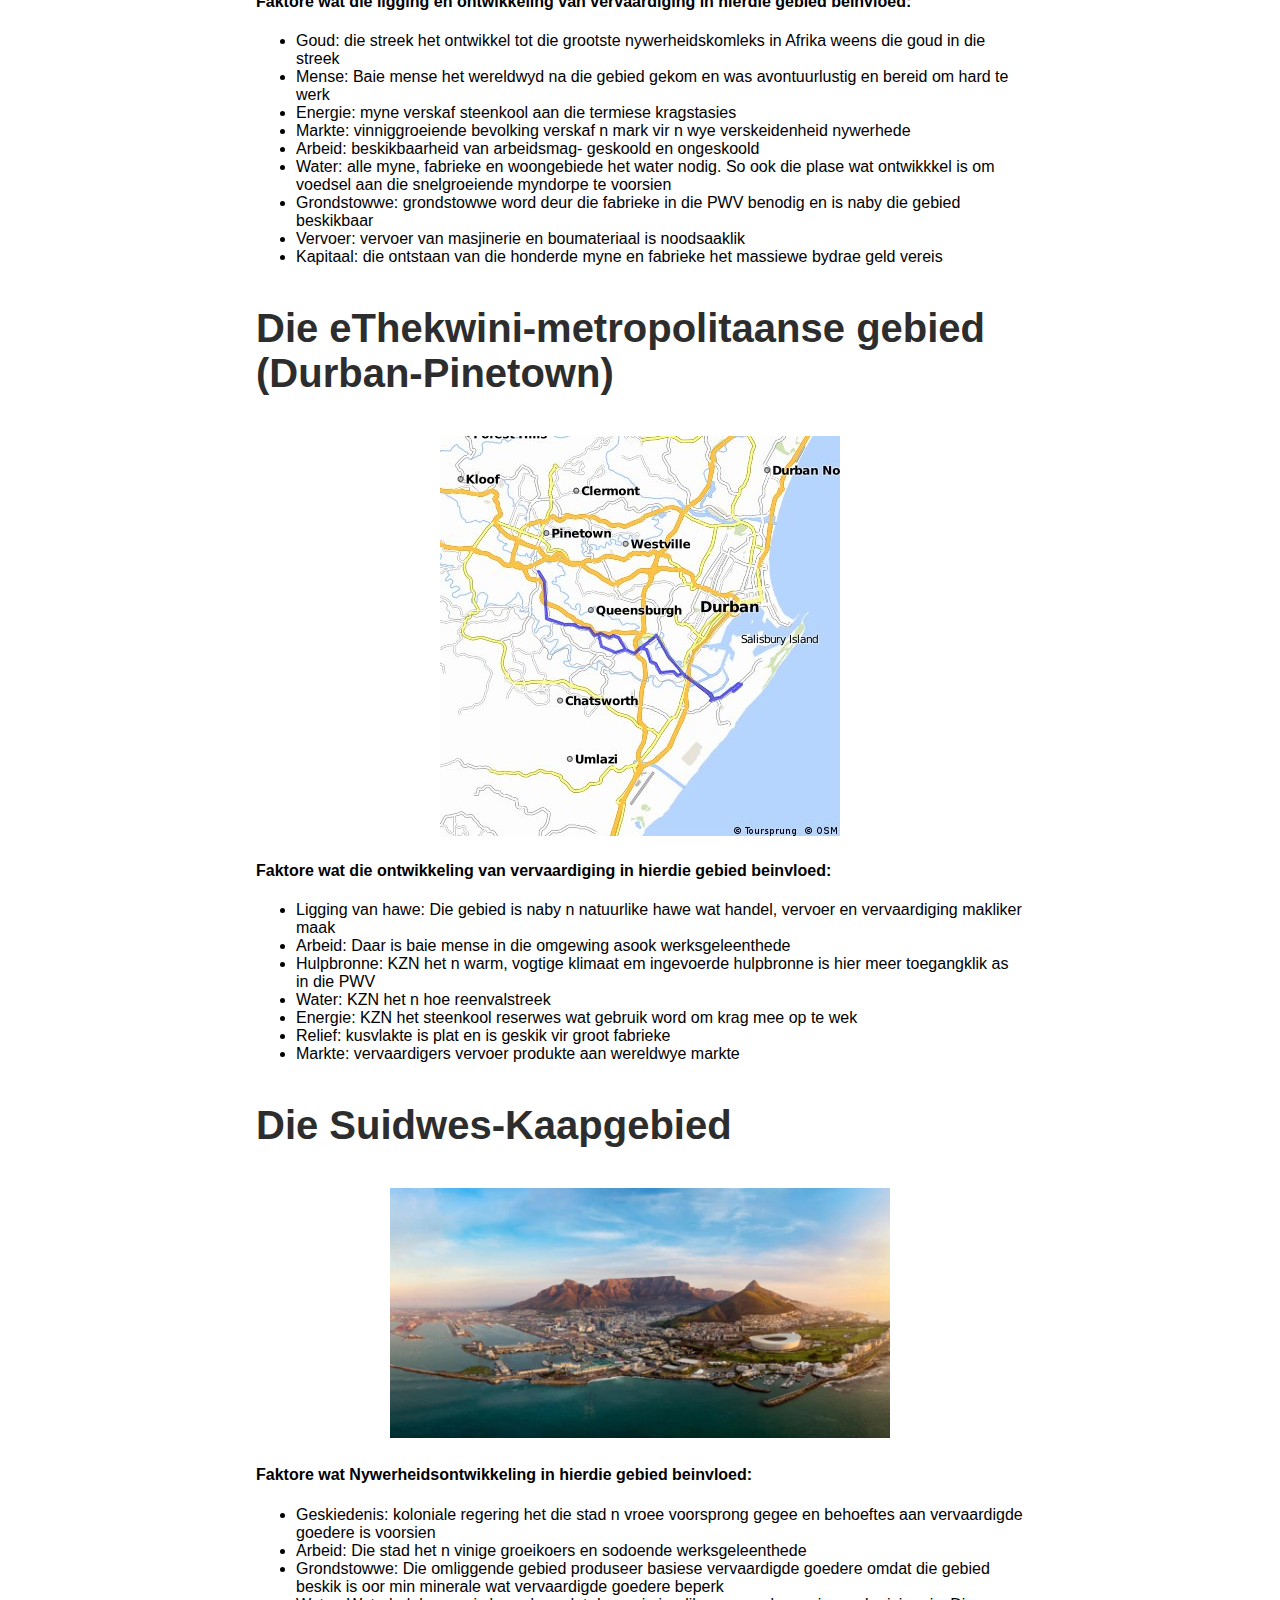
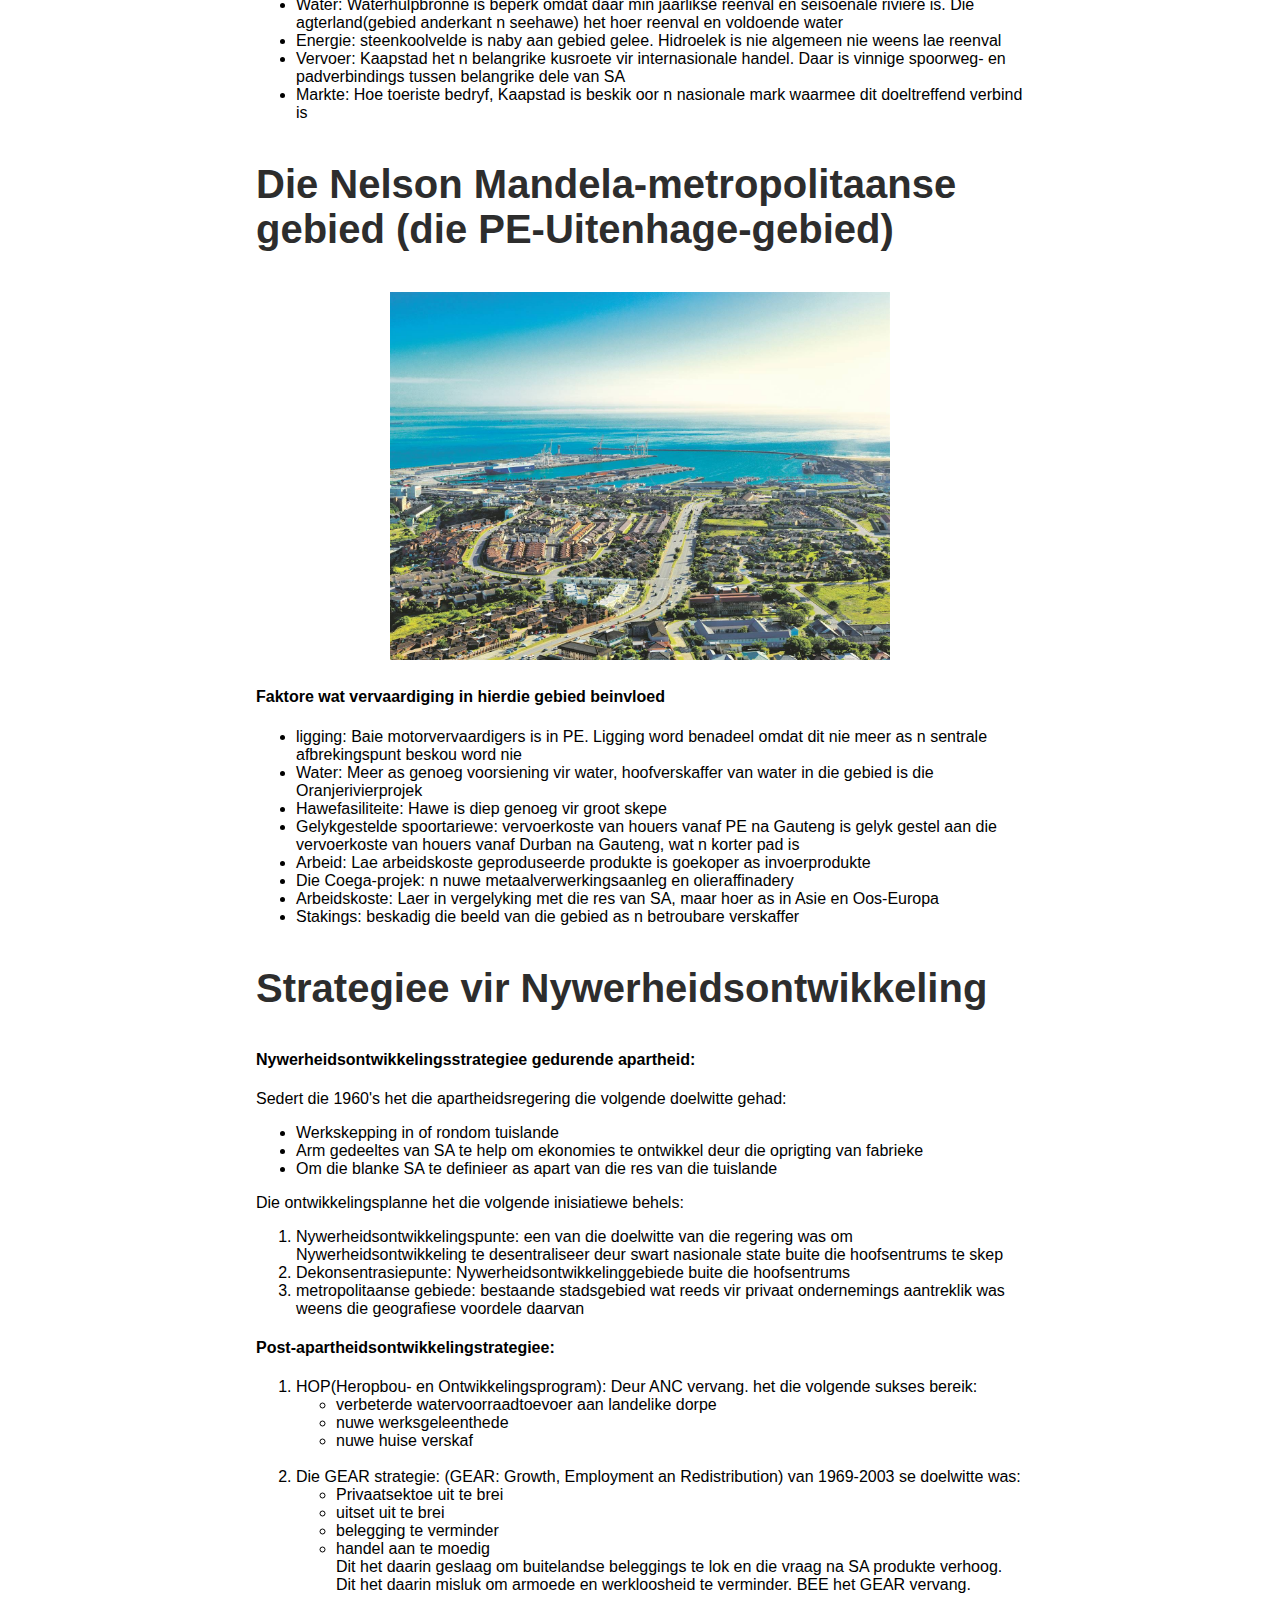
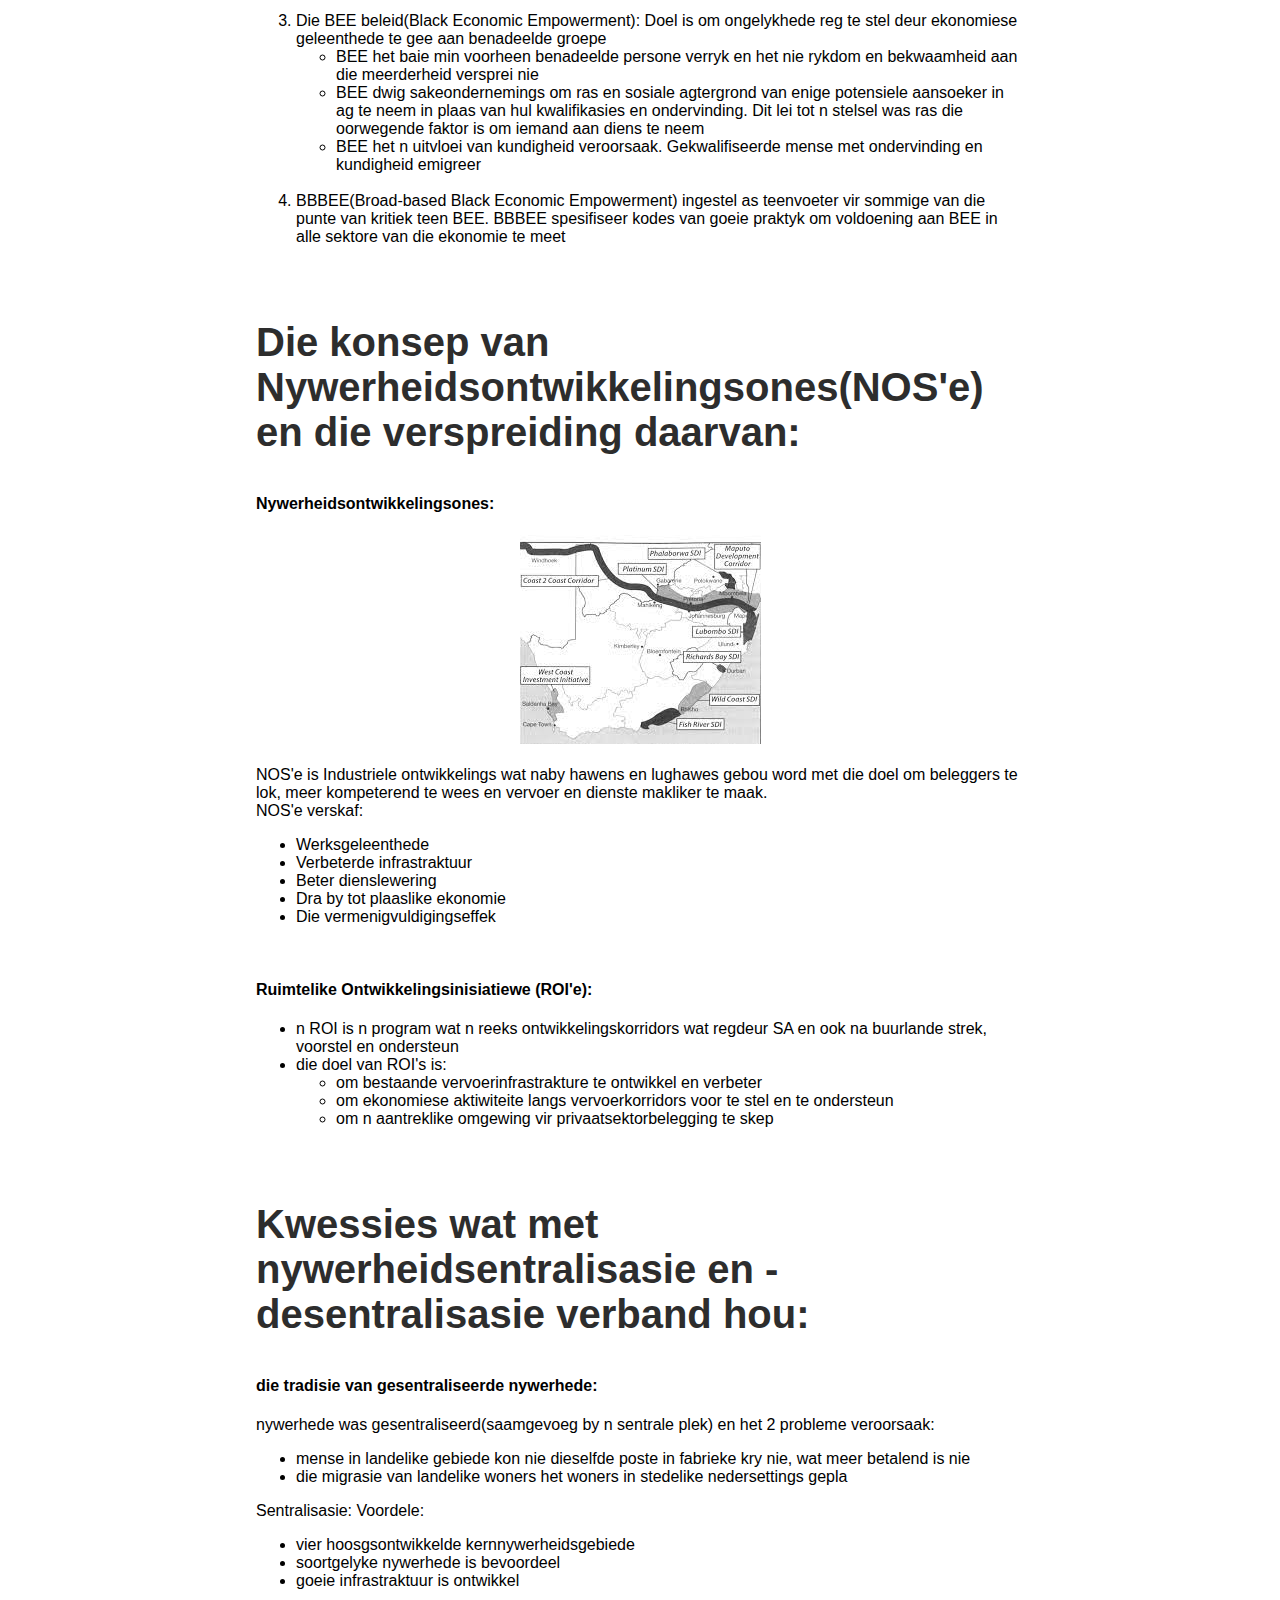
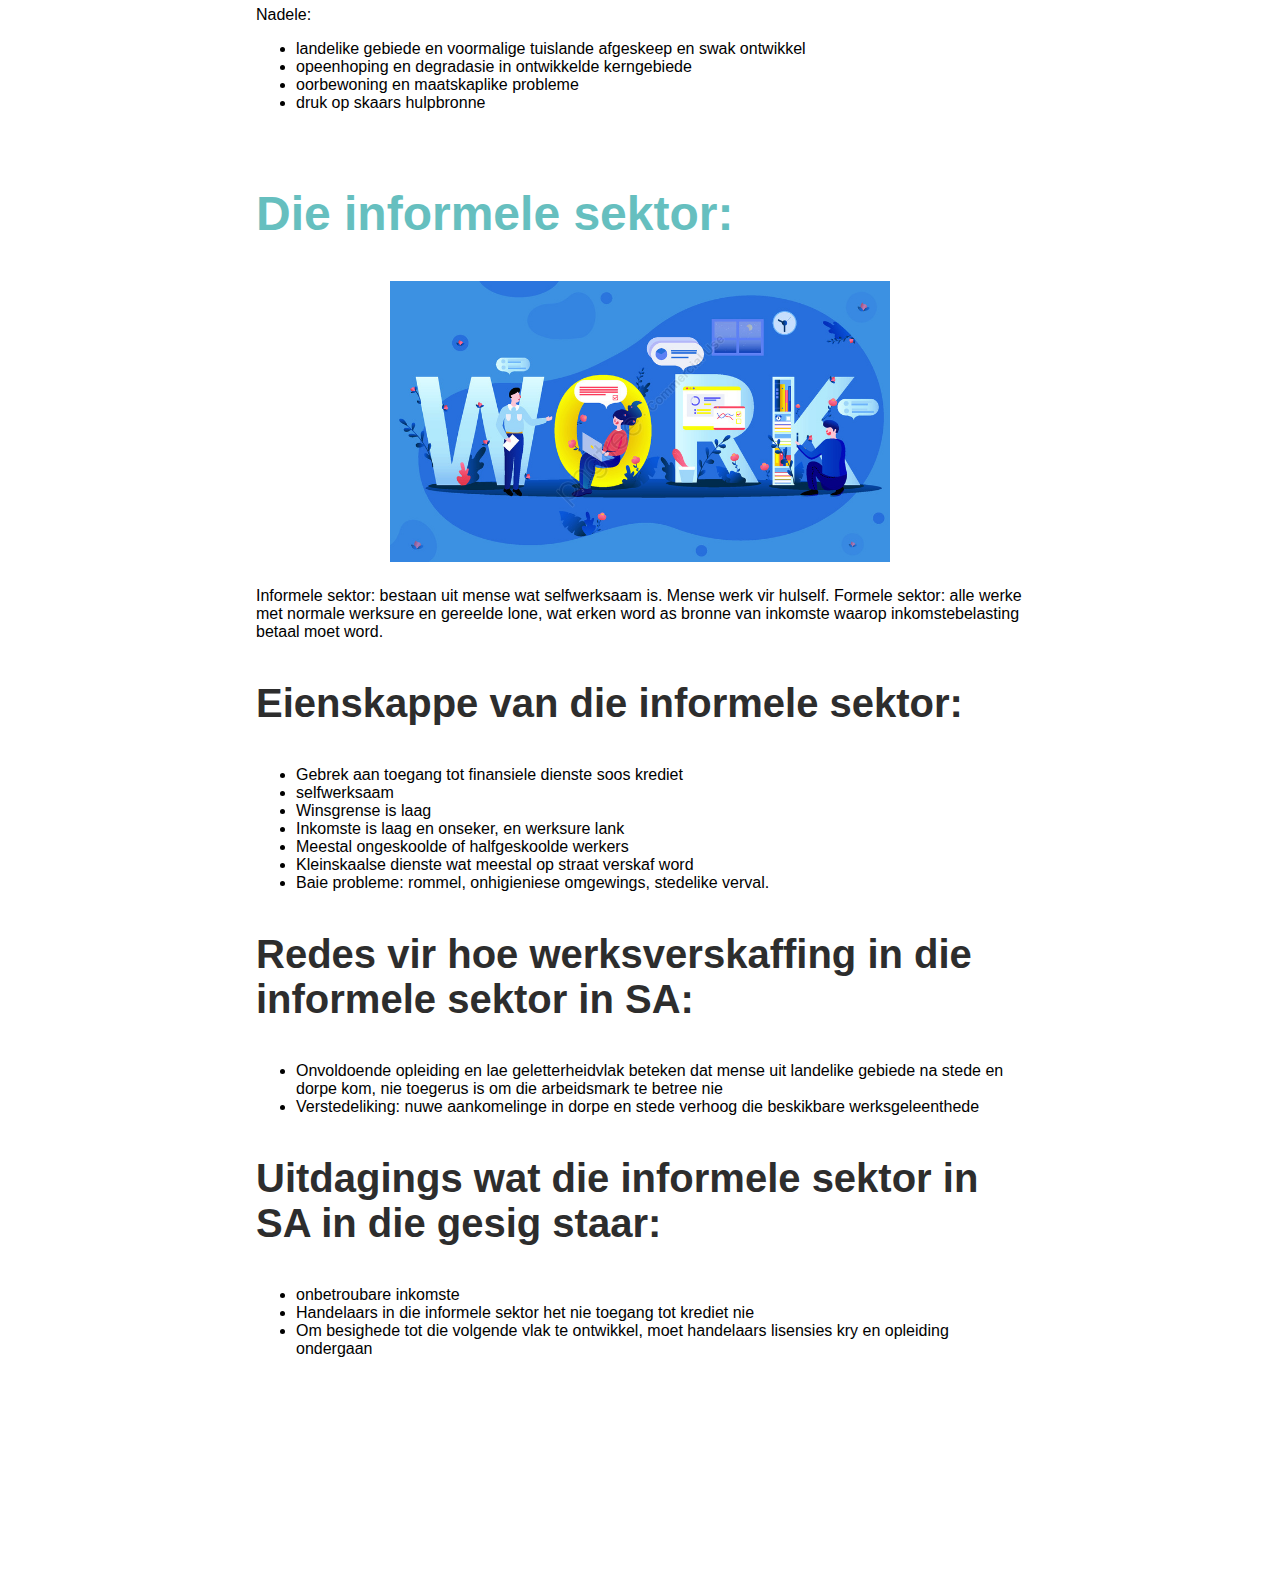
==== commit 18c87bef: "Update index.html" ====
--- a/index.html
+++ b/index.html
@@ -13,7 +13,7 @@
   <h3>HS1, Ekonomiese sektore:</h3>
   <center>
     <p>
-      <img src="sectors.jpg" / width="500">
+      <img src="Geografie/sectors.jpg" / width="500">
     </p>
   </center>
 
@@ -51,7 +51,7 @@
   <h3>Die gebruik van statistiese en grafiese inligting:</h3>
   <center>
     <p>
-      <img class="img1" src="graph.jpg" width="50%">
+      <img class="img1" src="Geografie/graph.jpg" width="50%">
     </p>
   </center>
   <p>
@@ -98,7 +98,7 @@
           Kleinskaalse kommersiele boerdery:
           <center>
             <p>
-              <img src="greenhouse.JPG" / width="300">
+              <img src="Geografie/greenhouse.jpg" / width="300">
             </p>
           </center>
         </td>
@@ -106,7 +106,7 @@
           Kleinskaalse bestaansboerdery
           <center>
             <p>
-              <img src="smallfarming.JPG" / width="300">
+              <img src="Geografie/smallfarming.jpg" / width="300">
             </p>
           </center>
         </td>
@@ -199,7 +199,7 @@
   <h3>Grootskaalse kommersiele boerdery:</h3>
   <center>
     <p>
-      <img src="bigfarming.JPG" / width="300">
+      <img src="bigfarming.jpg" / width="300">
     </p>
   </center>
   <p>
@@ -223,7 +223,7 @@
   <h3>Faktore wat landbou in Suid-Afrika bevorder en belemmer:</h3>
   <center>
     <p>
-      <img src="PaC.jpg" / width="300">
+      <img src="Geografie/PaC.jpg" / width="300">
     </p>
   </center>
   <center>
@@ -282,7 +282,7 @@
   <h3>Die belangrikheid van voedsesekeriteit in Suid-Afrika:</h3>
   <center>
     <p>
-      <img src="food.jpg" / width="500">
+      <img src="Geografie/food.jpg" / width="500">
     </p>
   </center>
   <h3>Voedselsekeriteit:</h3>
@@ -327,7 +327,7 @@
   <h3>HS3, Mynbou</h3>
   <center>
     <p>
-      <img src="mining.jpg" / width="500">
+      <img src="Geografie/mining.jpg" / width="500">
     </p>
   </center>
   <h2>Bydrae van mynbou tot die ekonomie:</h2>
@@ -374,7 +374,7 @@
   <h4>Soorte nywerhede:</h4>
   <center>
     <p>
-      <img src="nywerhede.jpg" / width="500">
+      <img src="Geografie/nywerhede.jpg" / width="500">
     </p>
   </center>
   <ul>
@@ -404,7 +404,7 @@
   <h4>Faktore wat nywerheisontwikkeling in SA beinvloed:</h4>
   <center>
     <p>
-      <img src="energie.jpg" / width="500">
+      <img src="Geografie/energie.jpg" / width="500">
     </p>
   </center>
   <ul>
@@ -421,7 +421,7 @@
     <li>Sommige Nywerheidsontwikkelings benodig meer ruimte as ander.</li>
   </ul>
   <center>
-    <img src="Screenshot2.jpg" / width="500">
+    <img src="Geografie/Screenshot2.jpg" / width="500">
   </center>
   <h4>SA se hoof nywerheidsgebiede:</h4>
 
@@ -437,7 +437,7 @@
   <h3>Die PWV kompleks in Gauteng:</h3>
   <center>
     <p>
-      <img src="PWV.png" / width="500">
+      <img src="Geografie/PWV.png" / width="500">
     </p>
   </center>
   <h4>Faktore wat die ligging en ontwikkeling van vervaardiging in hierdie gebied beinvloed:</h4>
@@ -475,7 +475,7 @@
   <h3>Die eThekwini-metropolitaanse gebied (Durban-Pinetown)</h3>
   <p>
     <center>
-    <img src="Durbanpinetown.jpg" />
+    <img src="Geografie/Durbanpinetown.jpg" />
   </center>
   </p>
   <h4>Faktore wat die ontwikkeling van vervaardiging in hierdie gebied beinvloed:</h4>
@@ -492,7 +492,7 @@
   <h3>Die Suidwes-Kaapgebied</h3>
   <center>
     <p>
-      <img src="Suidweskaap.jpg" / width="500">
+      <img src="Geografie/Suidweskaap.jpg" / width="500">
     </p>
   </center>
   <h4>Faktore wat Nywerheidsontwikkeling in hierdie gebied beinvloed:</h4>
@@ -508,7 +508,7 @@
   <h3>Die Nelson Mandela-metropolitaanse gebied (die PE-Uitenhage-gebied)</h3>
   <center>
     <p>
-      <img src="NelsonMandelametro.jpg" / width="500">
+      <img src="Geografie/NelsonMandelametro.jpg" / width="500">
     </p>
   </center>
   <h4>Faktore wat vervaardiging in hierdie gebied beinvloed</h4>
@@ -569,7 +569,7 @@
   <h3>Die konsep van Nywerheidsontwikkelingsones(NOS'e) en die verspreiding daarvan:</h3>
   <h4>Nywerheidsontwikkelingsones:</h4>
   <center>
-    <img src="NOS.jfif" />
+    <img src="Geografie/NOS.jfif" />
   </center>
   <br>
   NOS'e is Industriele ontwikkelings wat naby hawens en lughawes gebou word met die doel om beleggers te lok, meer kompeterend te wees en vervoer en dienste makliker te maak.
@@ -622,7 +622,7 @@
 
   <h2>Die informele sektor:</h2>
   <center>
-    <p><img src="work.jpg" / width="500"></p>
+    <p><img src="Geografie/work.jpg" / width="500"></p>
   </center>
   Informele sektor: bestaan uit mense wat selfwerksaam is. Mense werk vir hulself.
   Formele sektor: alle werke met normale werksure en gereelde lone, wat erken word as bronne van inkomste waarop inkomstebelasting betaal moet word.
--- a/styles.css
+++ b/styles.css
@@ -0,0 +1,59 @@
+body {
+  margin-left: 15%;
+  margin-right: 15%;
+  padding-top: 5%;
+  padding-left: 5%;
+  padding-right: 5%;
+  padding-bottom: 15%;
+}
+
+table {
+  border-style: ;
+}
+
+body {
+  background-color: white;
+  color: black;
+  font-family: sans-serif;
+  font-weight: 400;
+  font-style: normal;
+}
+
+hr {
+  border-style: none;
+  border-color: crimson;
+  border-width: 5px;
+  border-top-style: dotted;
+  width: 50%;
+}
+
+#box1 {
+  width: 250px;
+  height: 250px;
+  font-size: 22px;
+  padding: 10px;
+}
+
+p {
+  letter-spacing: 0.2px;
+  line-height: 1.5;
+  font-size: 1.1rem;
+  word-spacing: 0.5px;
+}
+
+h3 {
+  font-size: 2.5rem;
+  color: #2d2d2d;
+}
+
+h2 {
+  font-size: 3rem;
+  color: #66bfbf;
+}
+
+.img1{
+  border-radius: 80%;
+  background-color: black;
+}
+
+
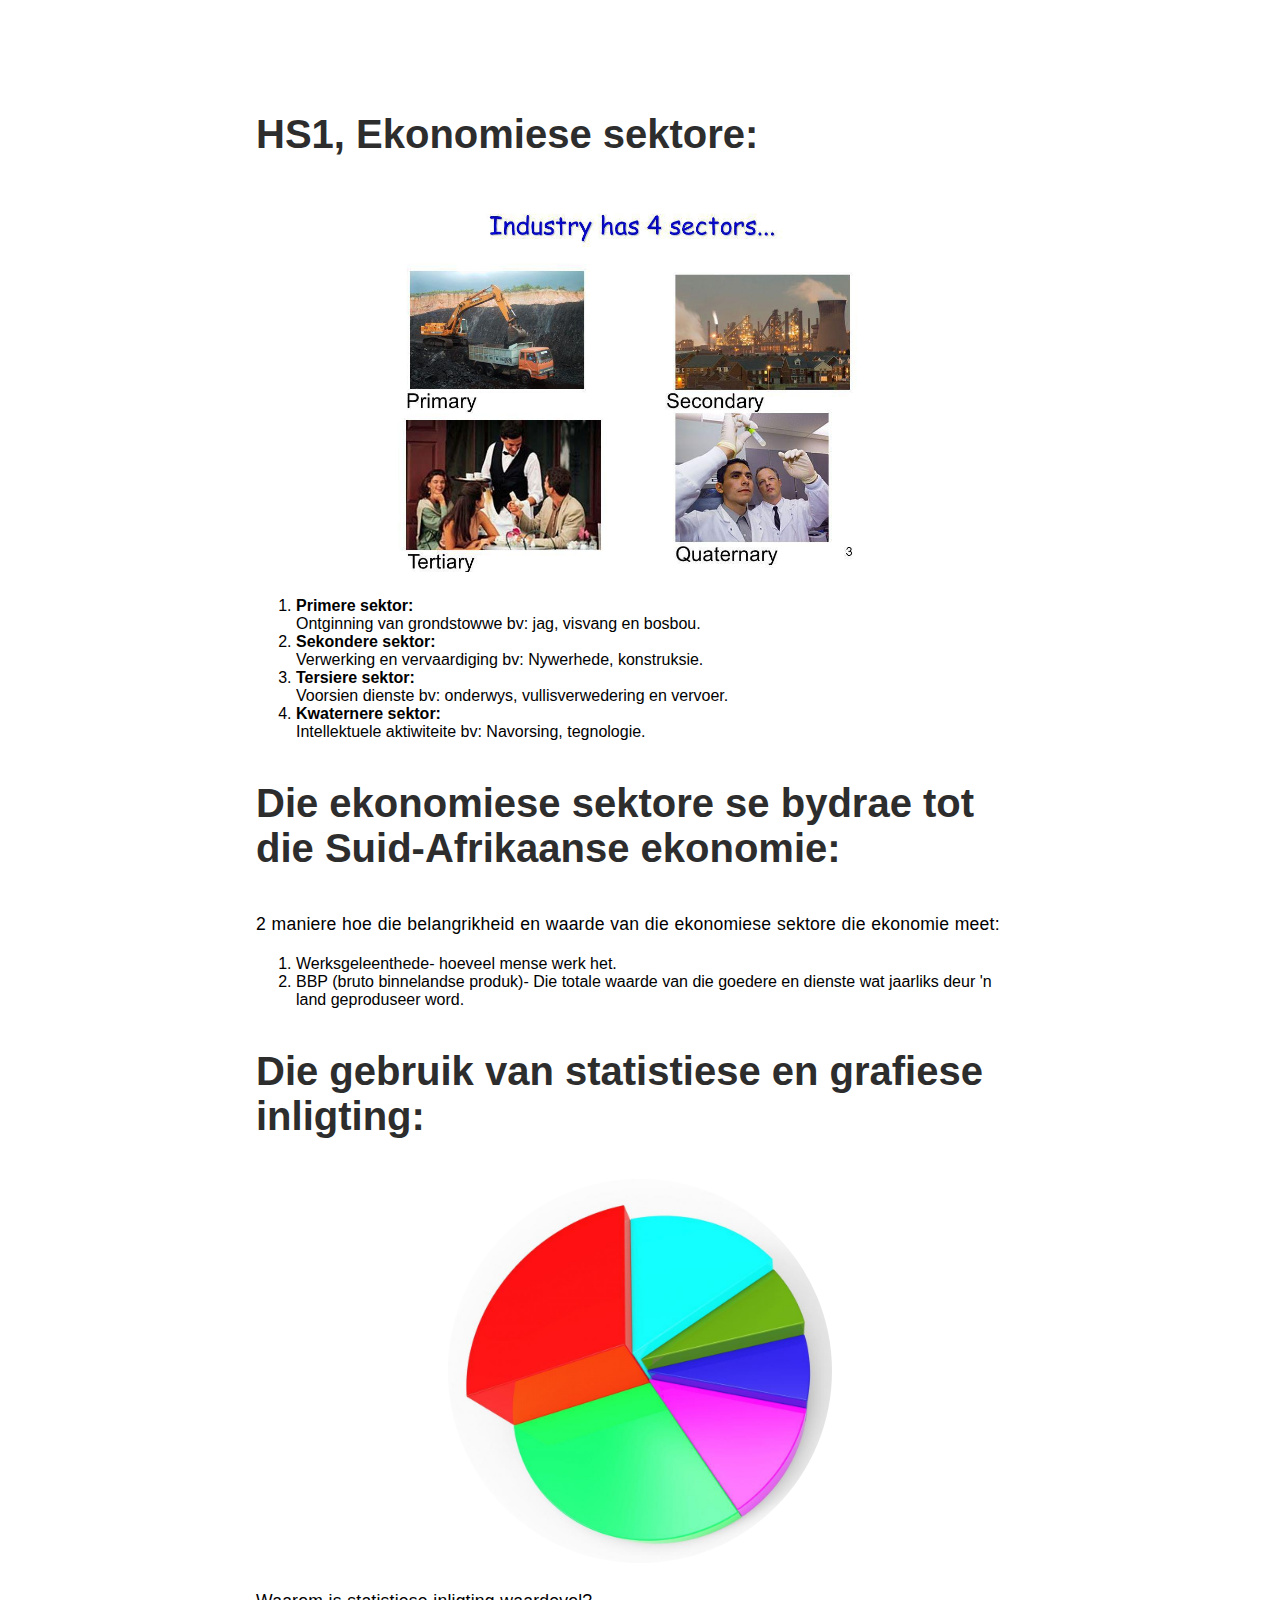
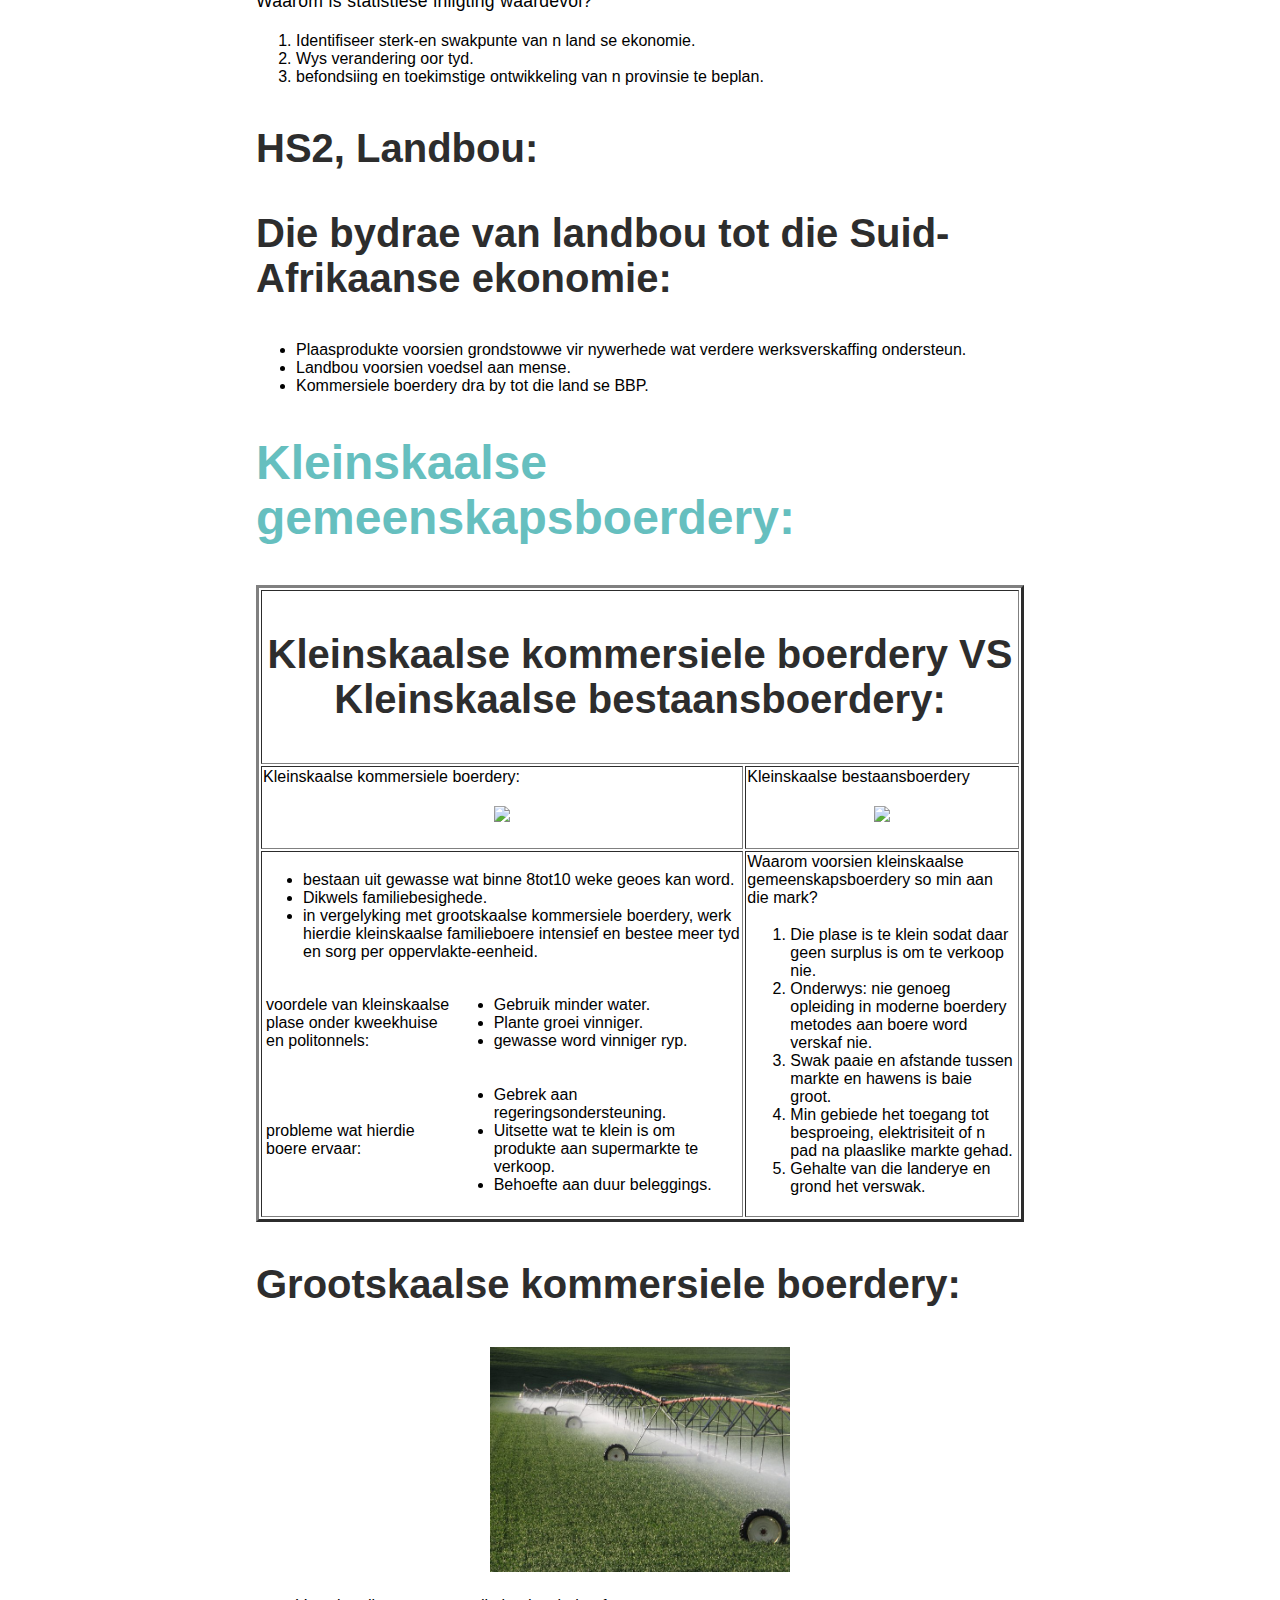
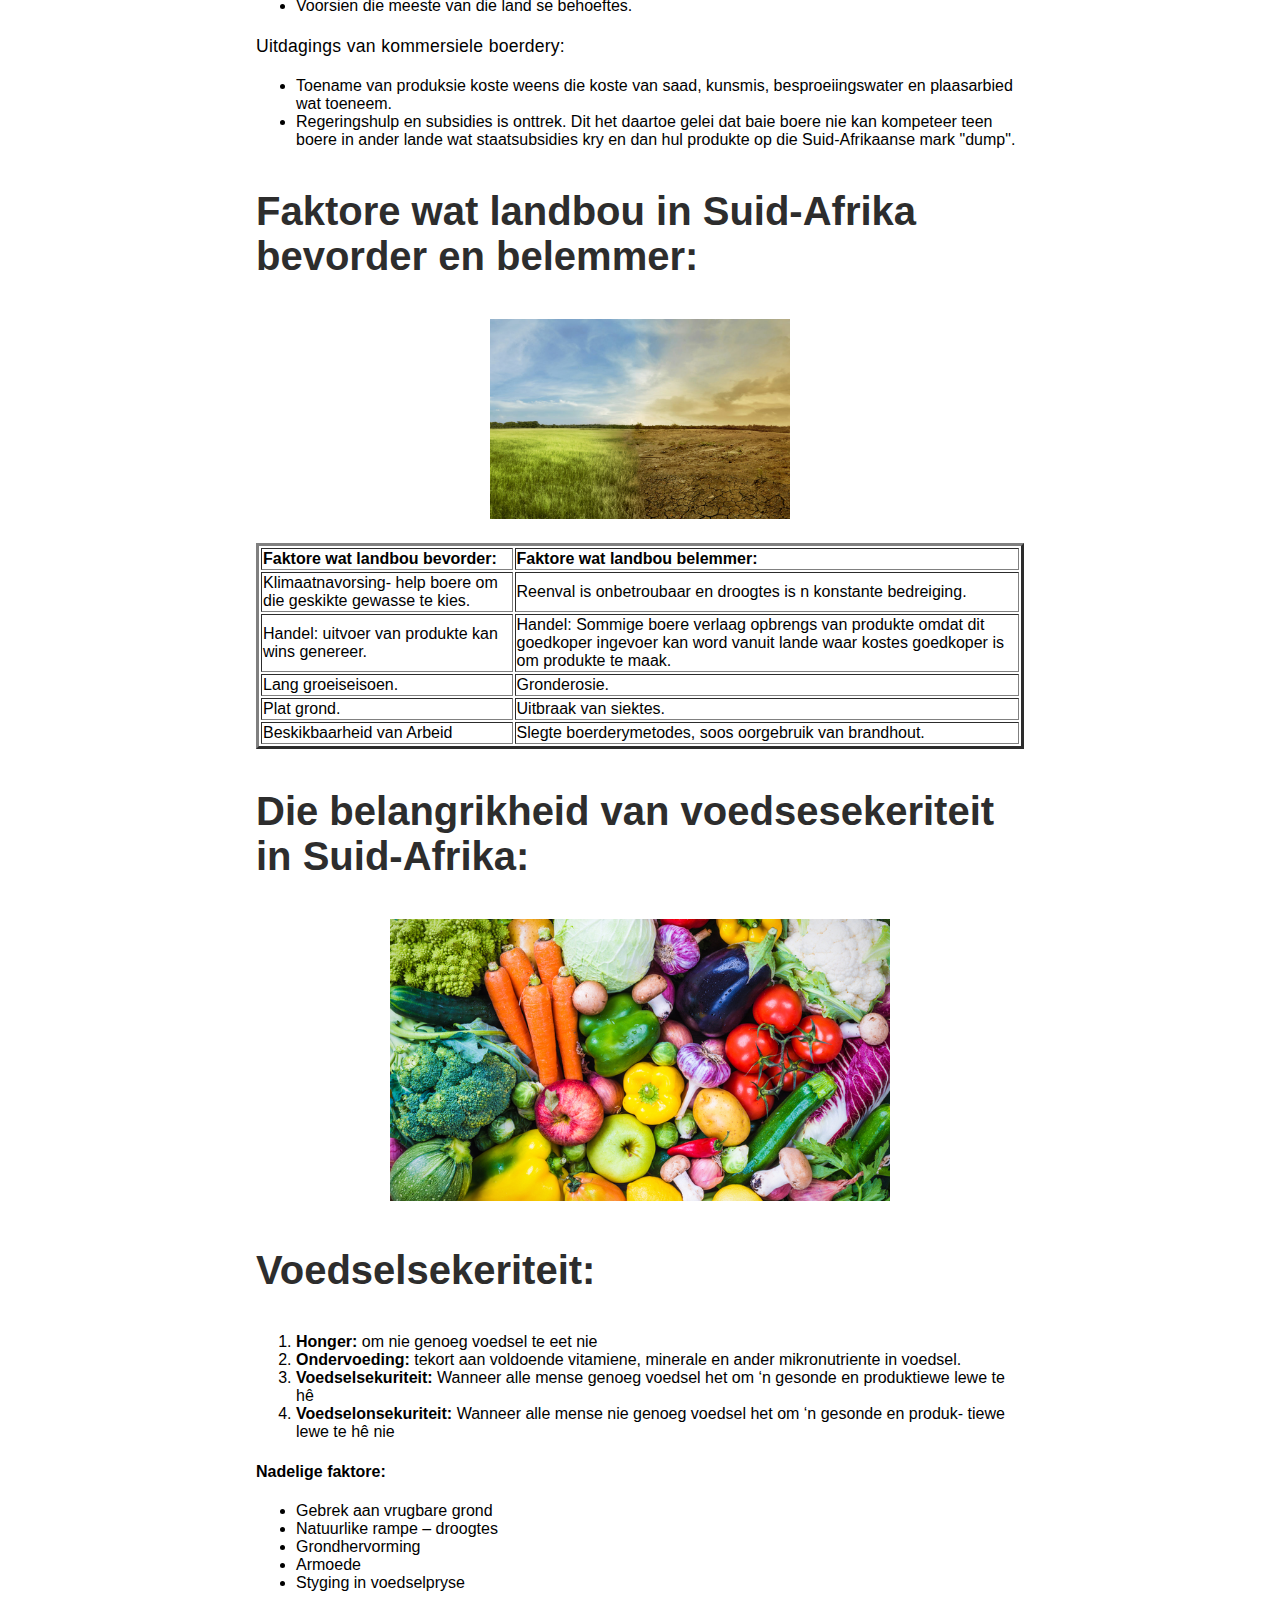
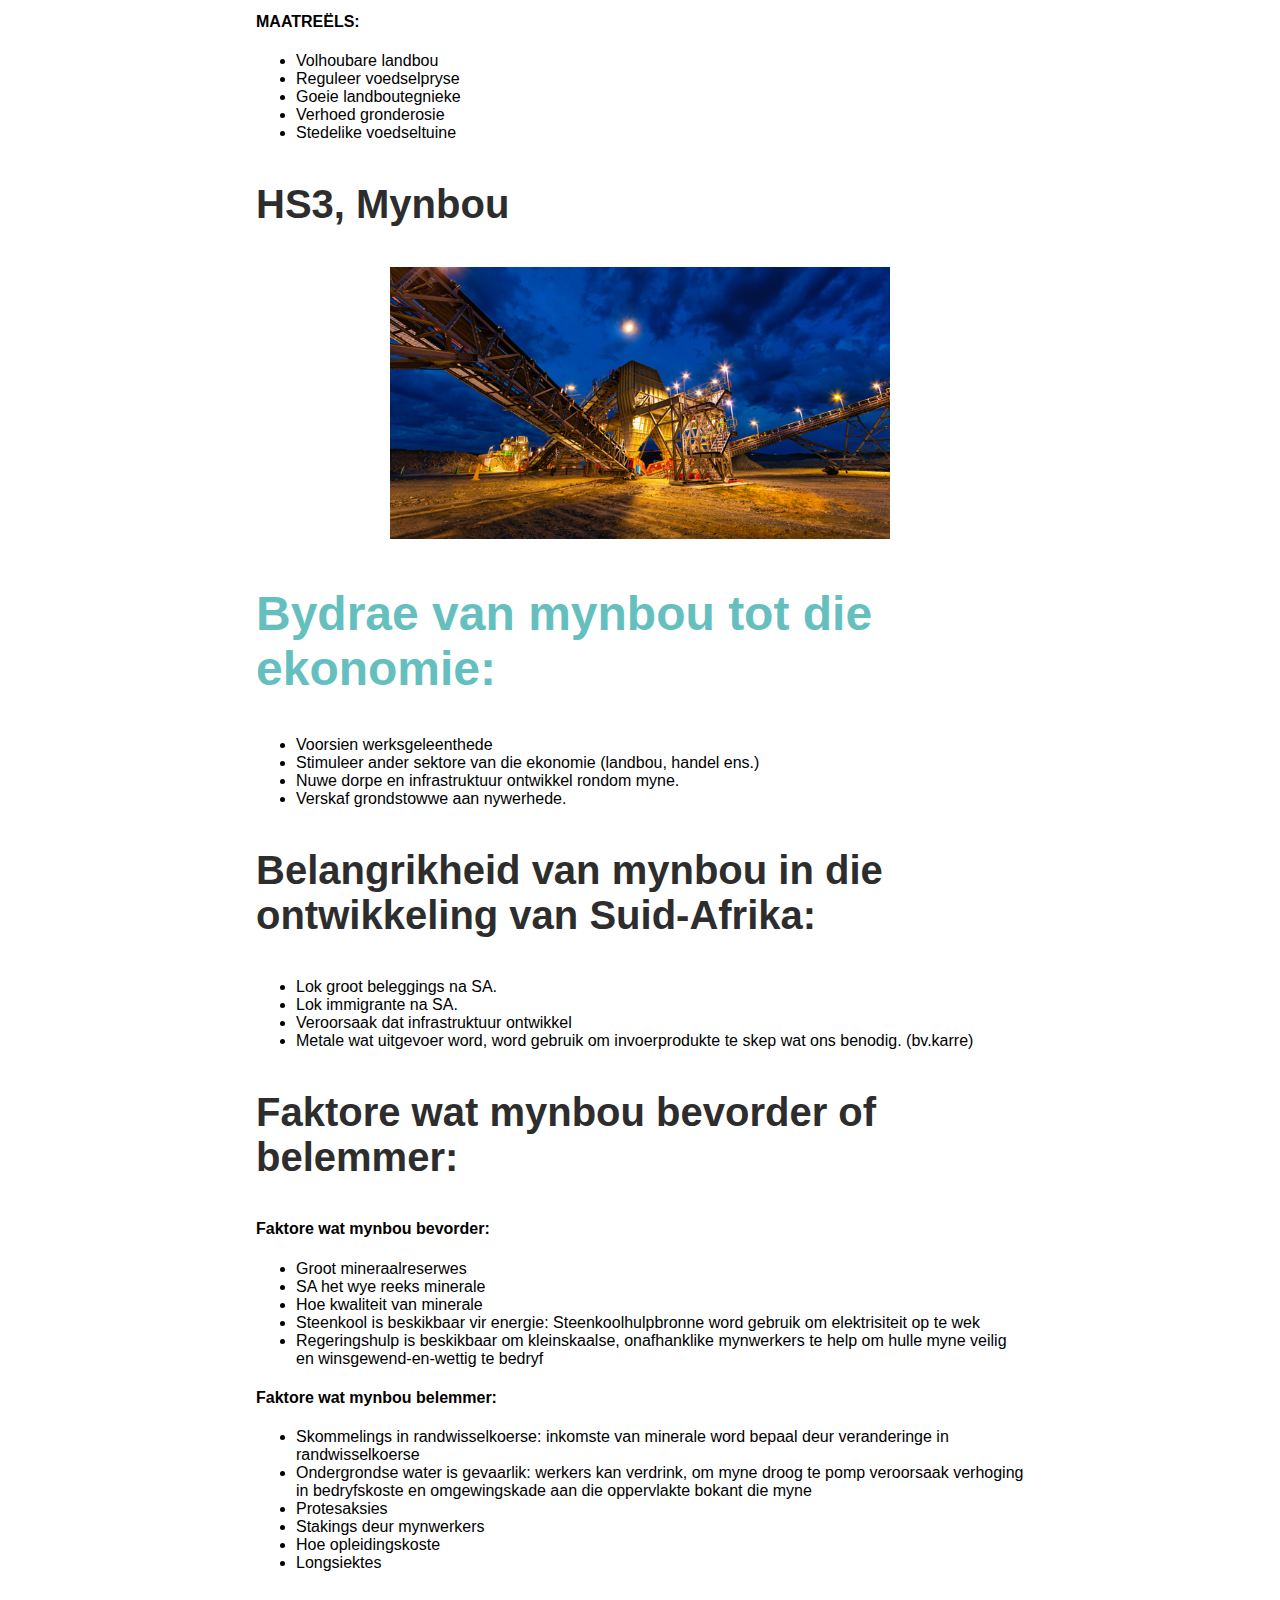
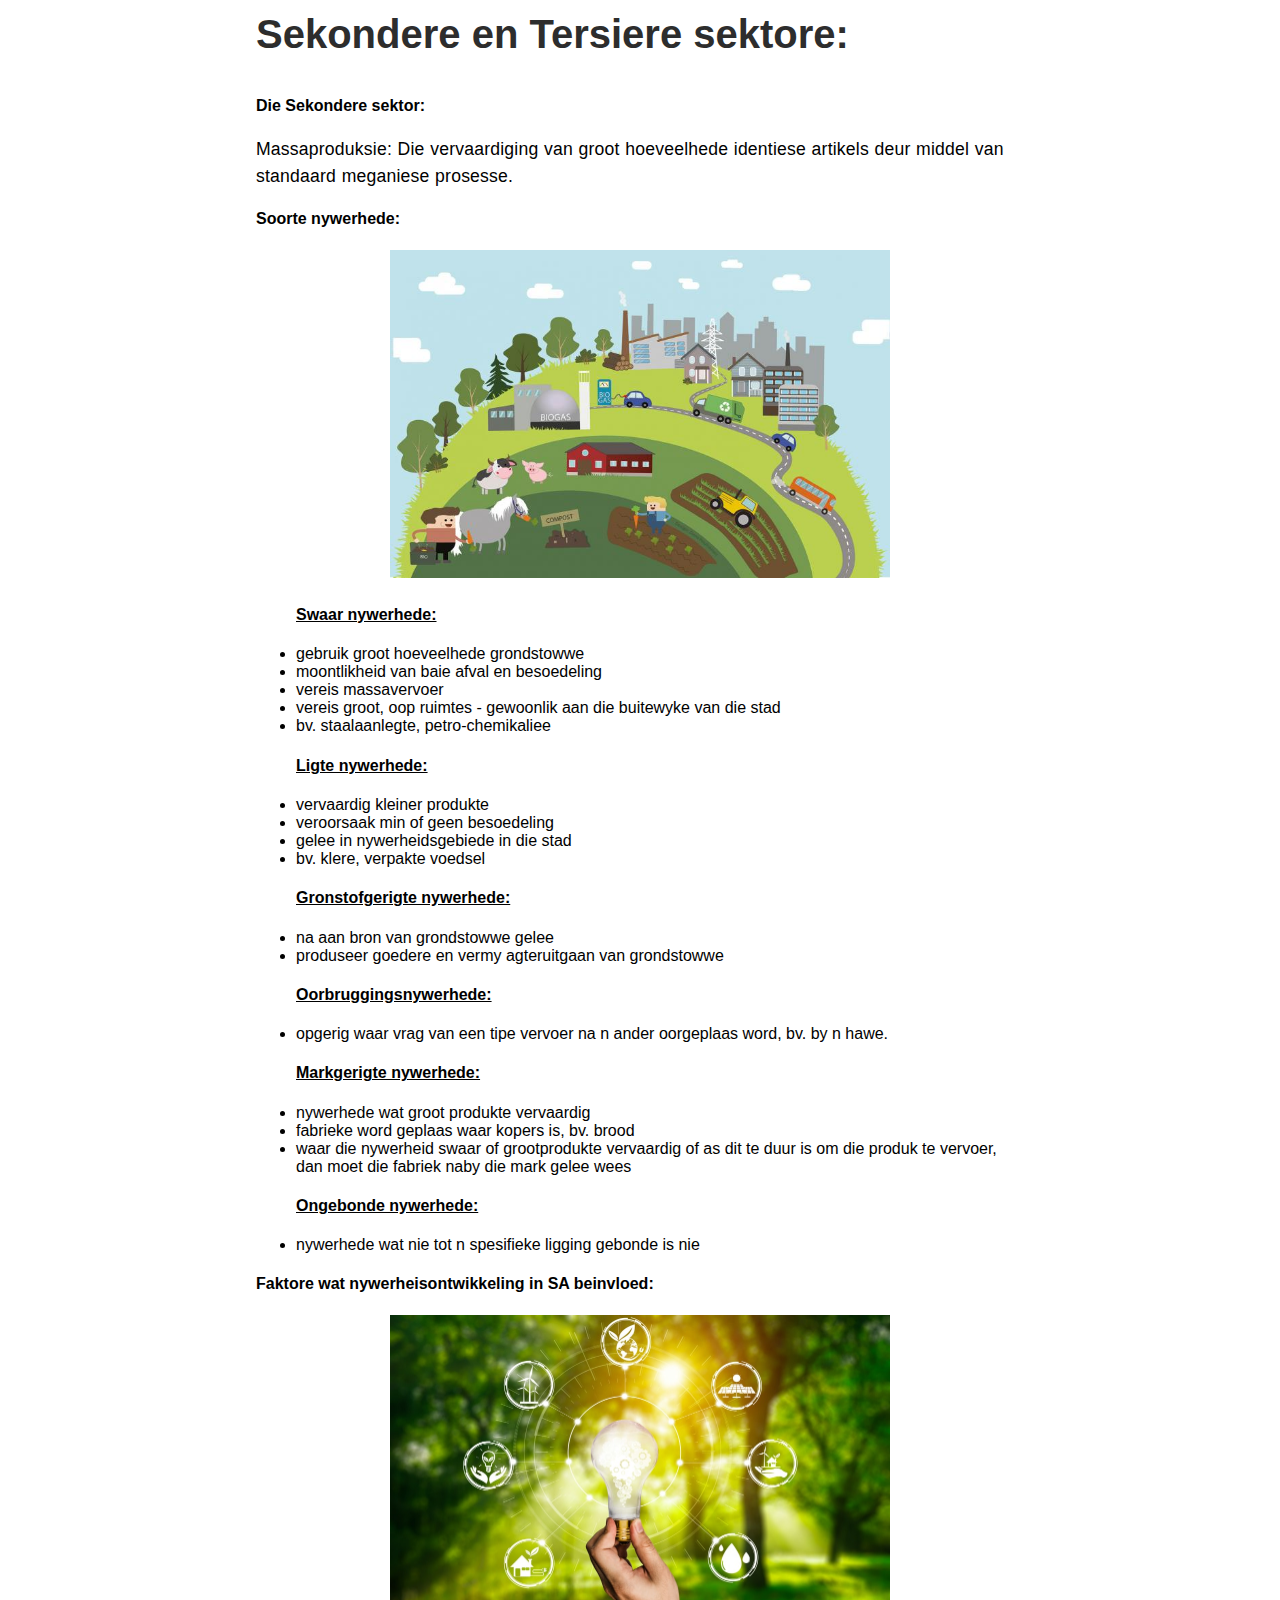
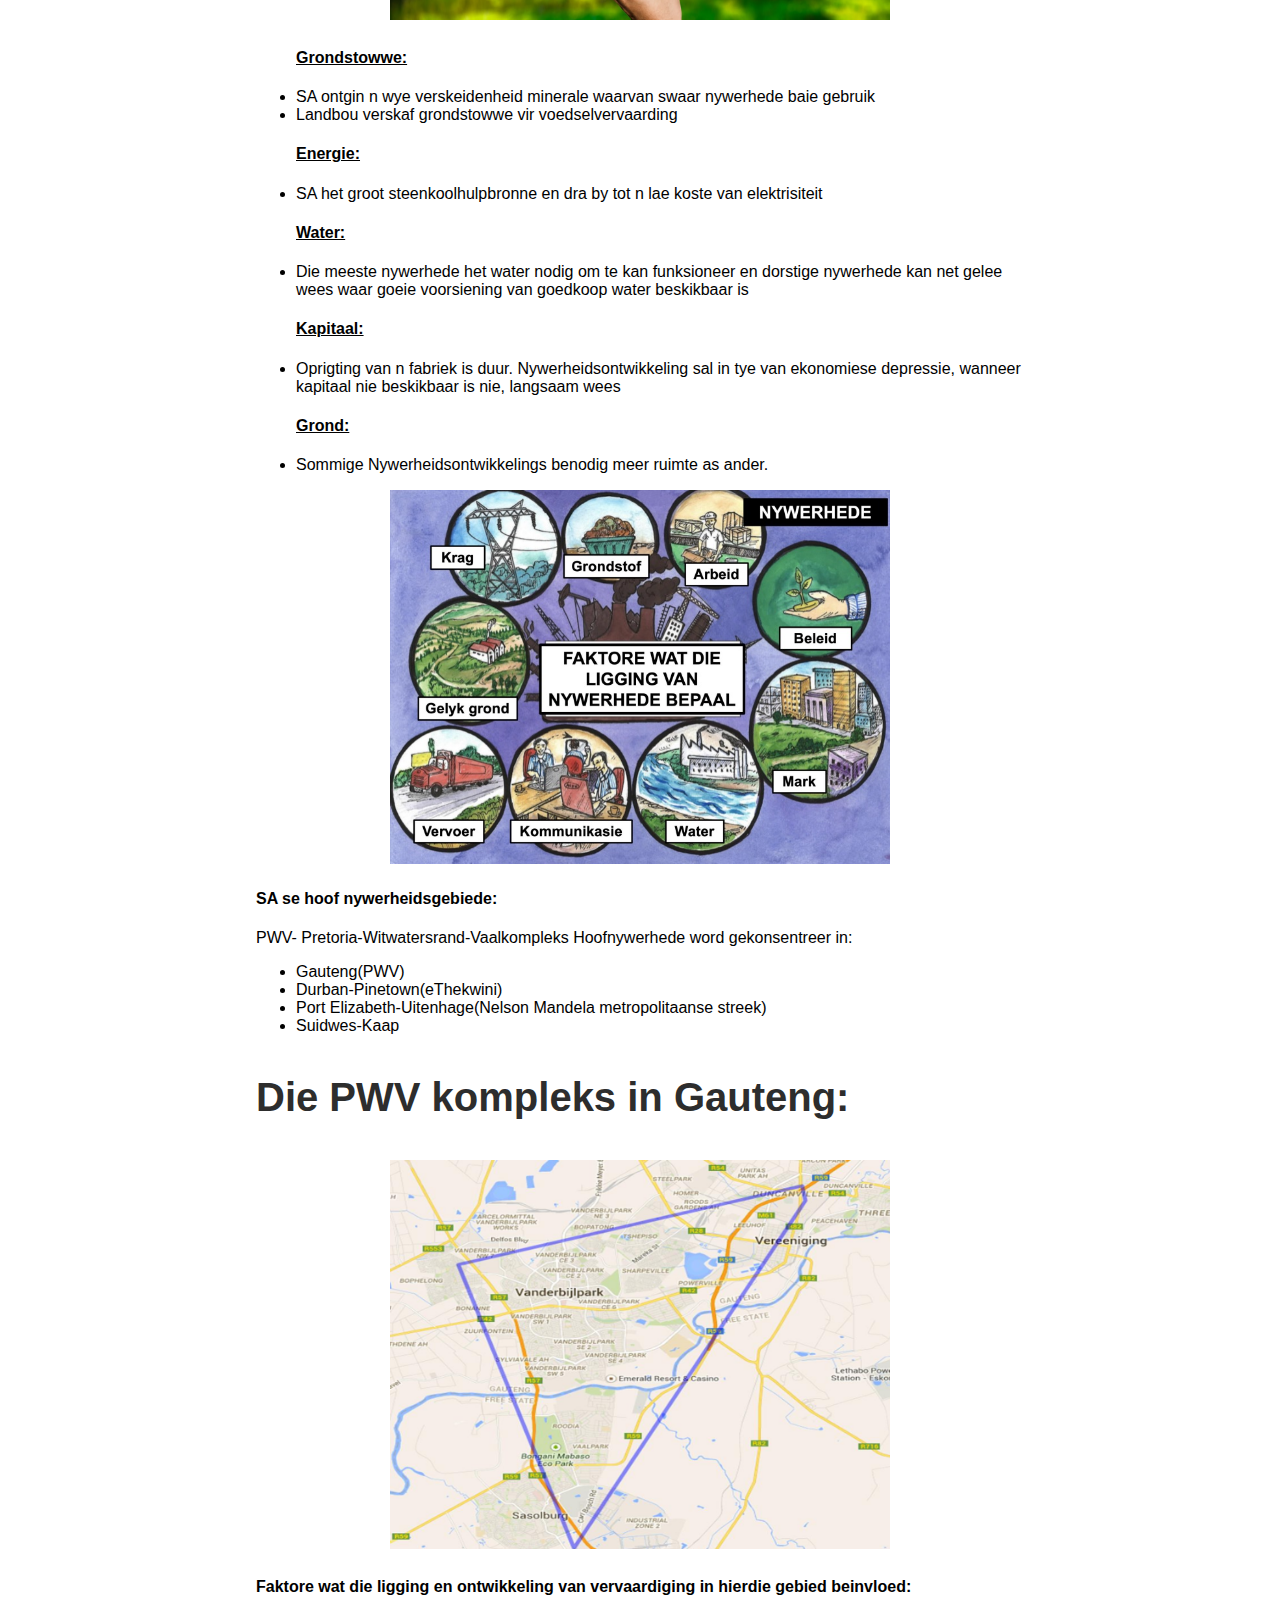
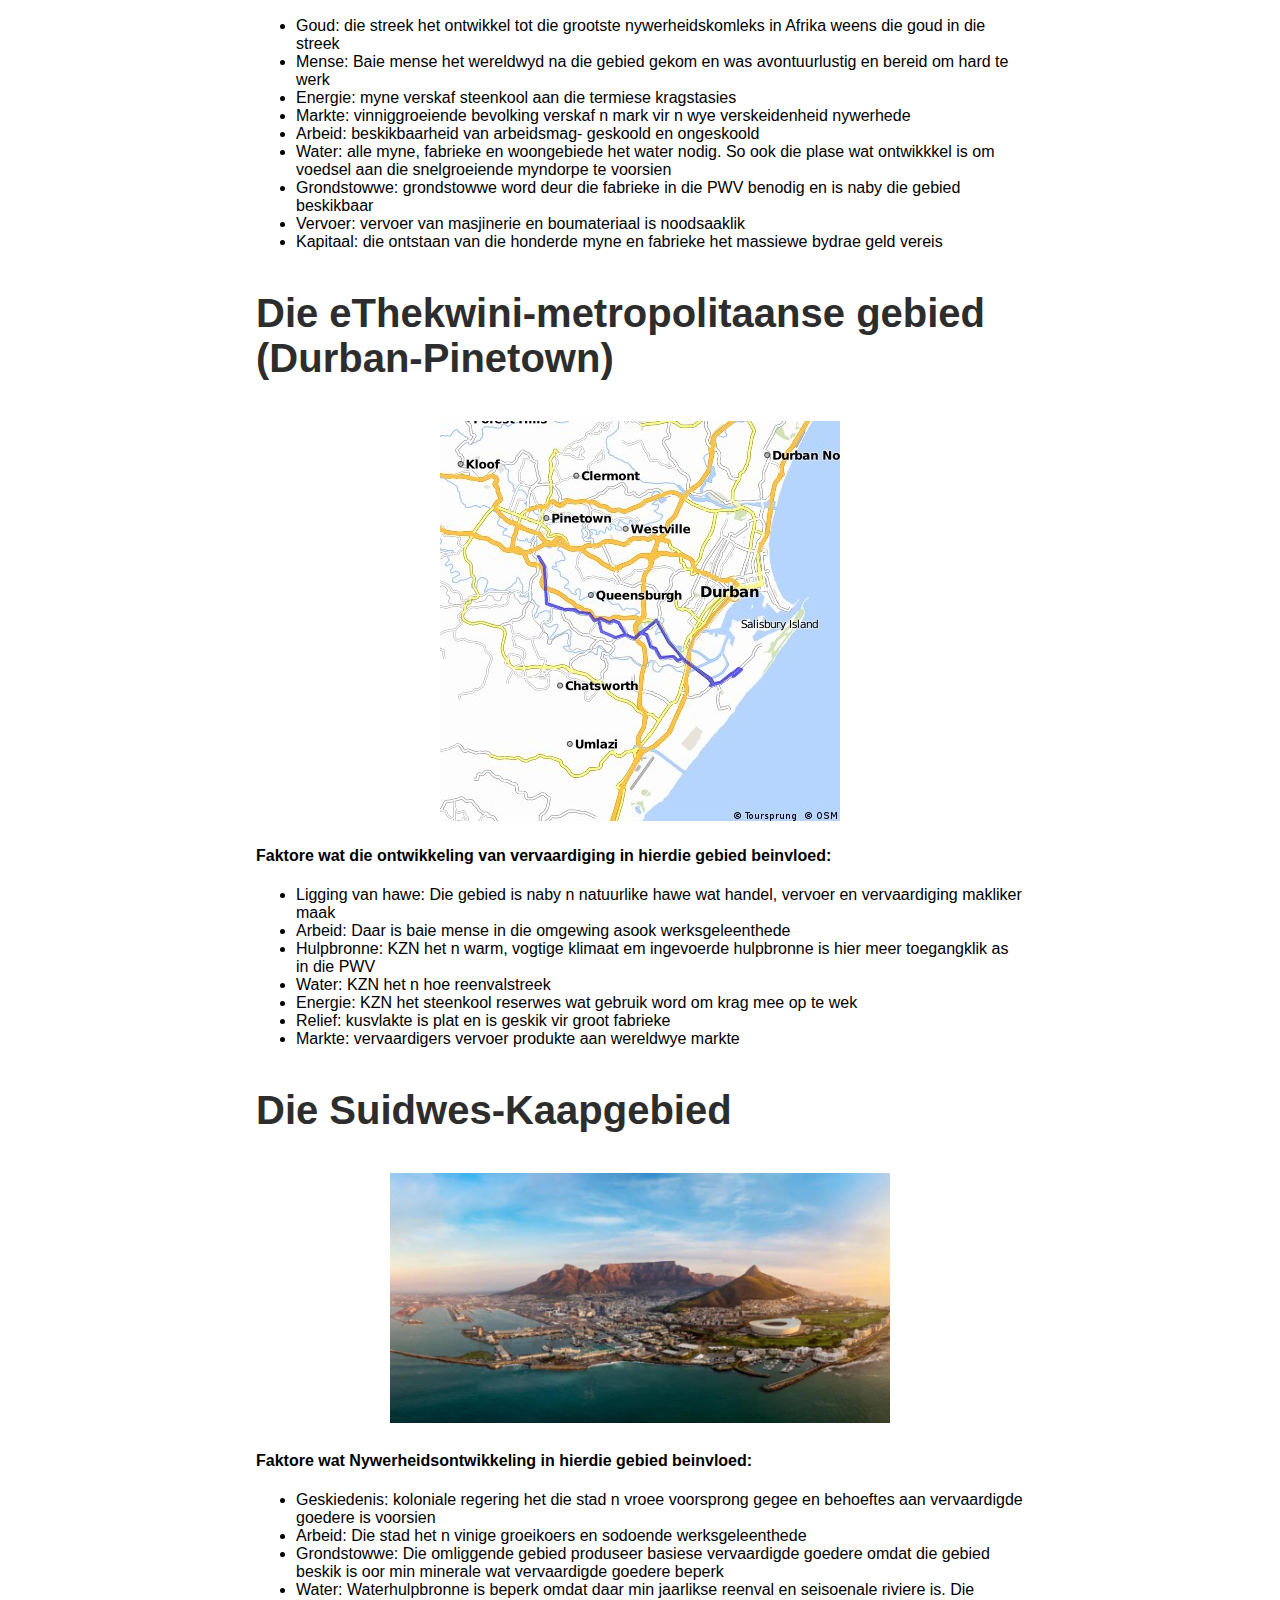
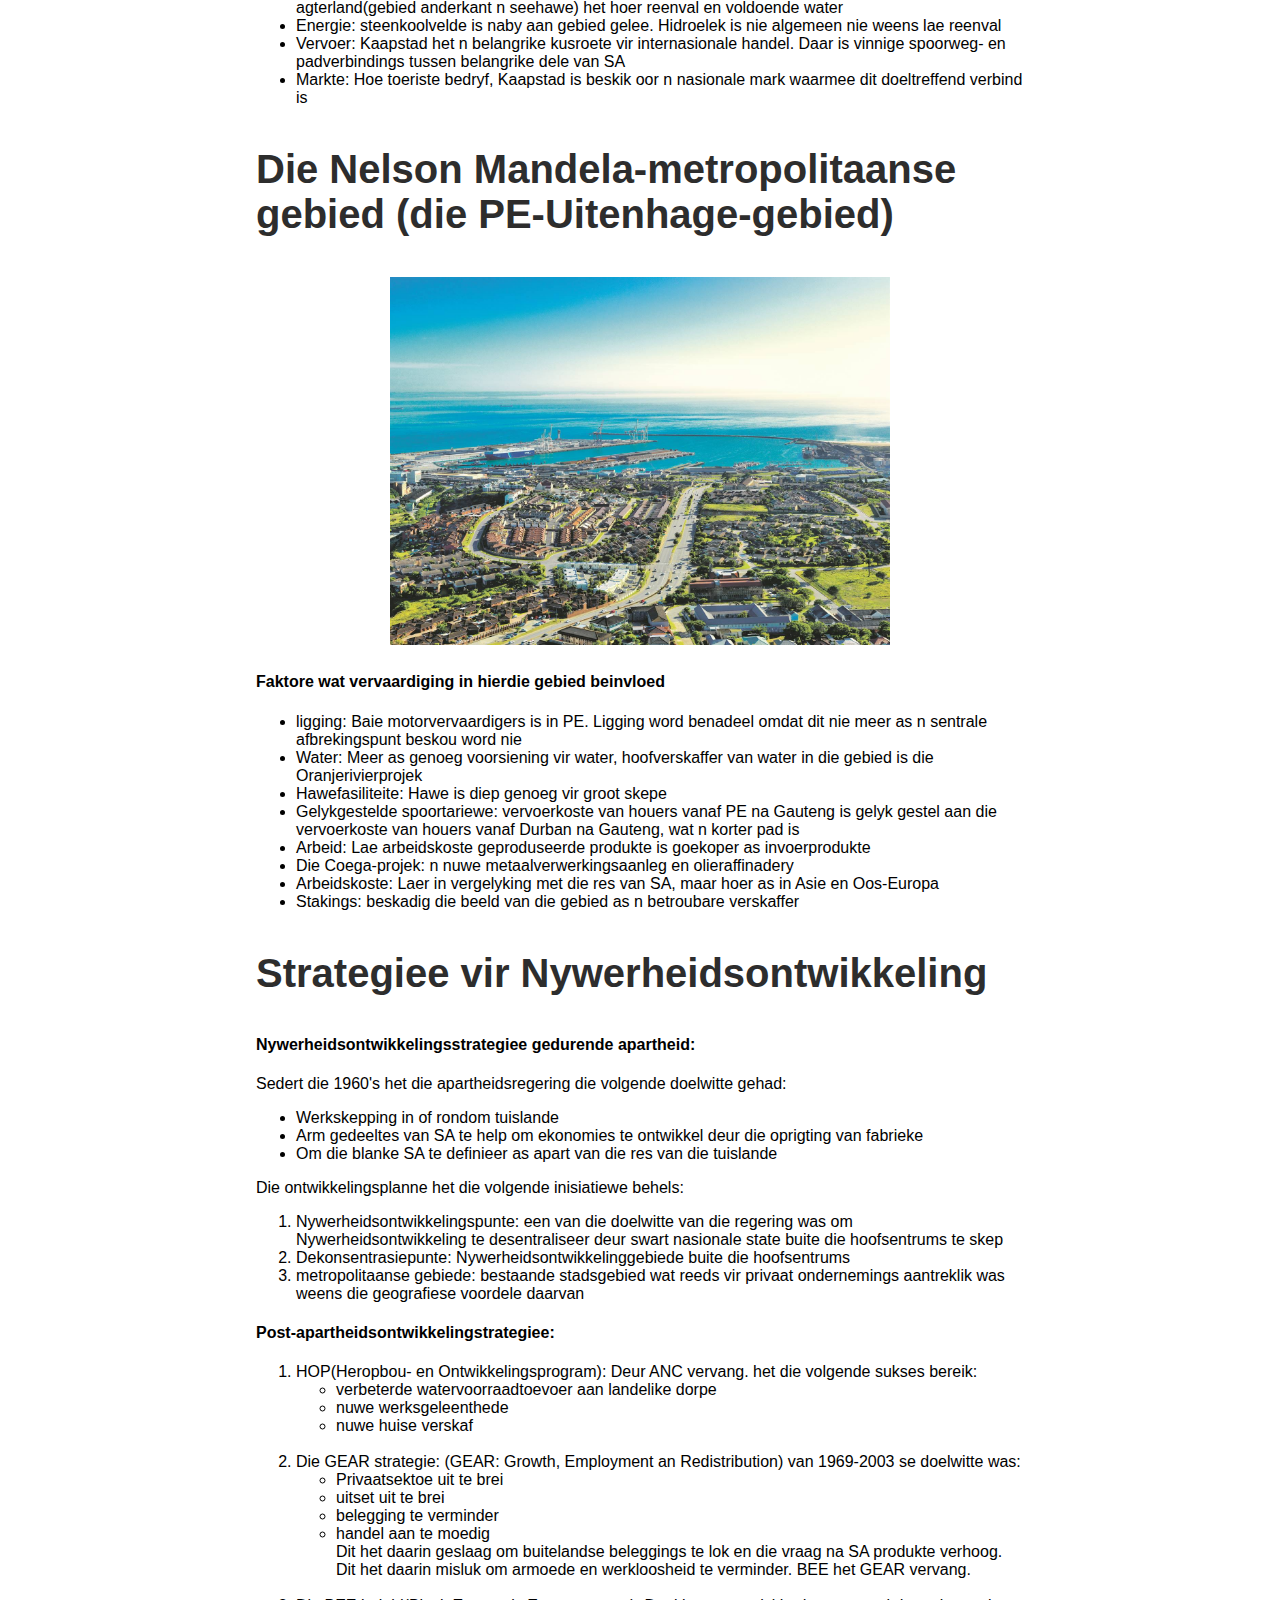
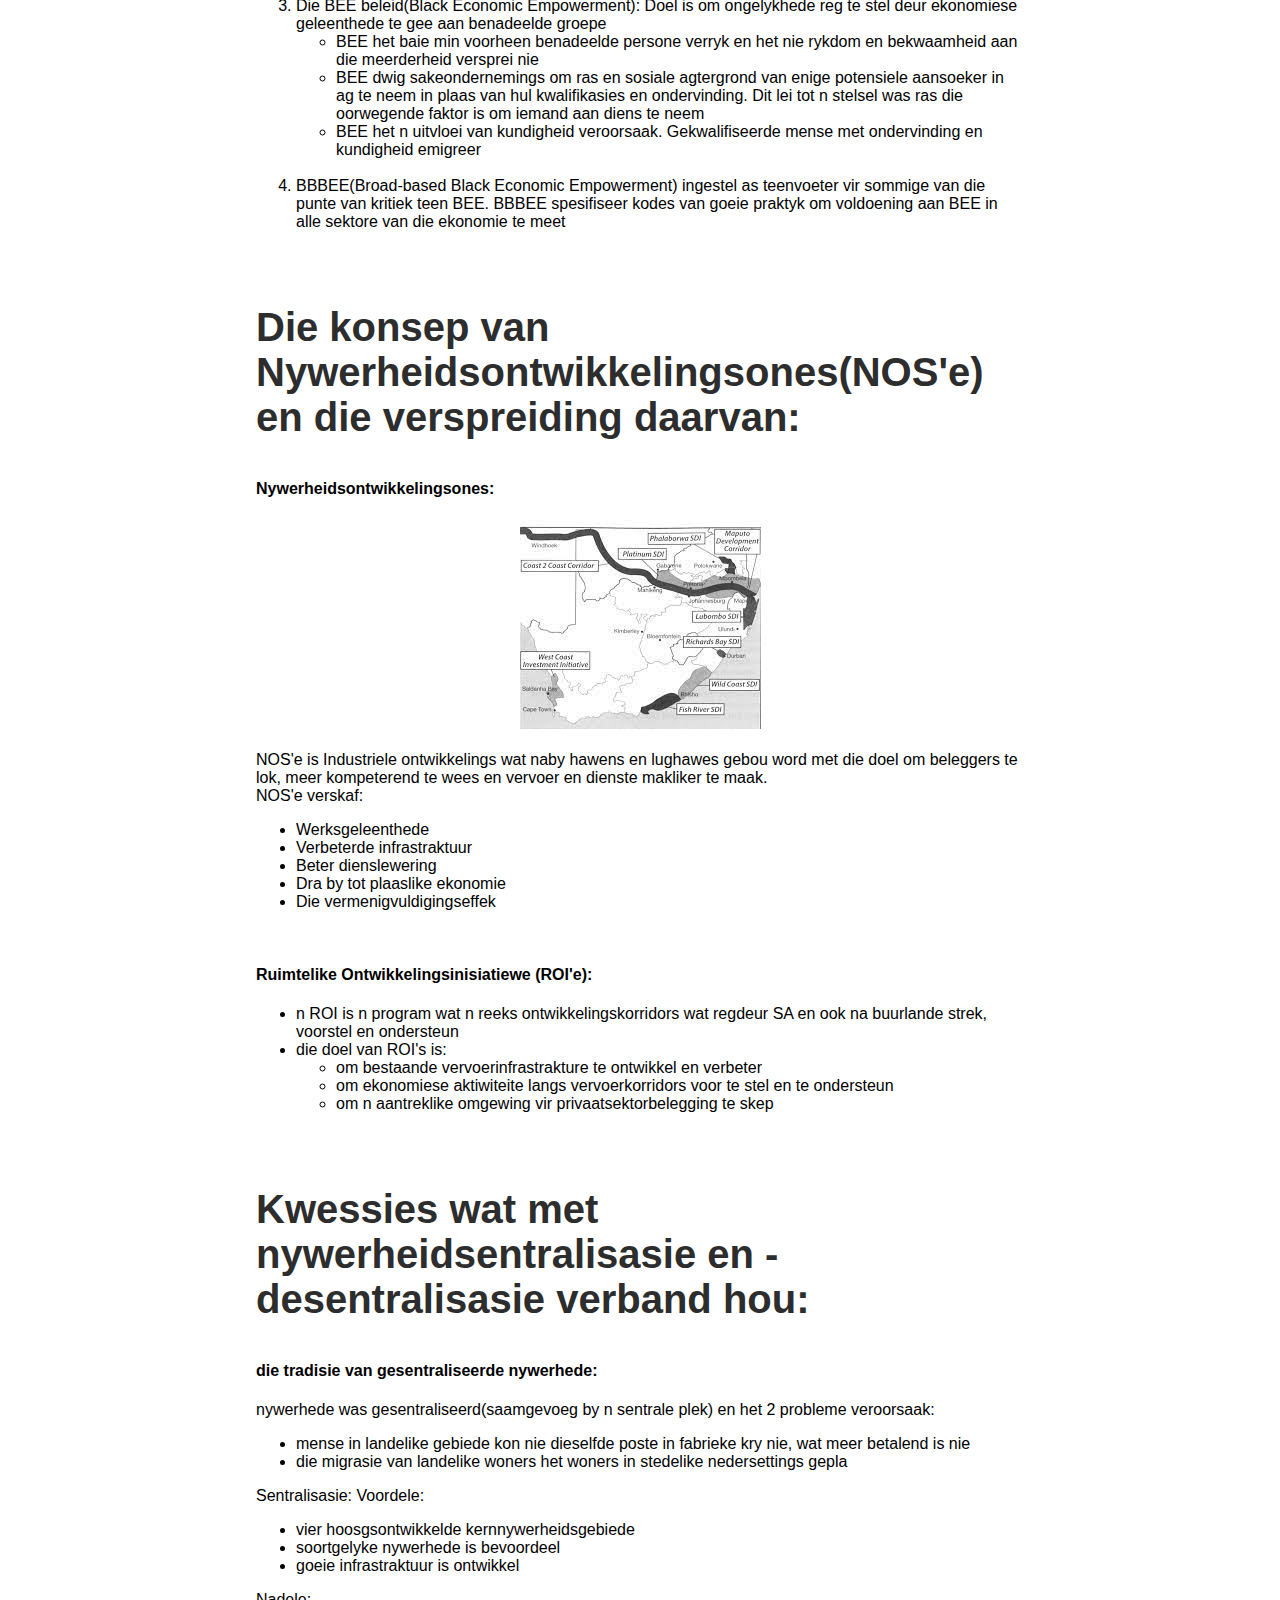
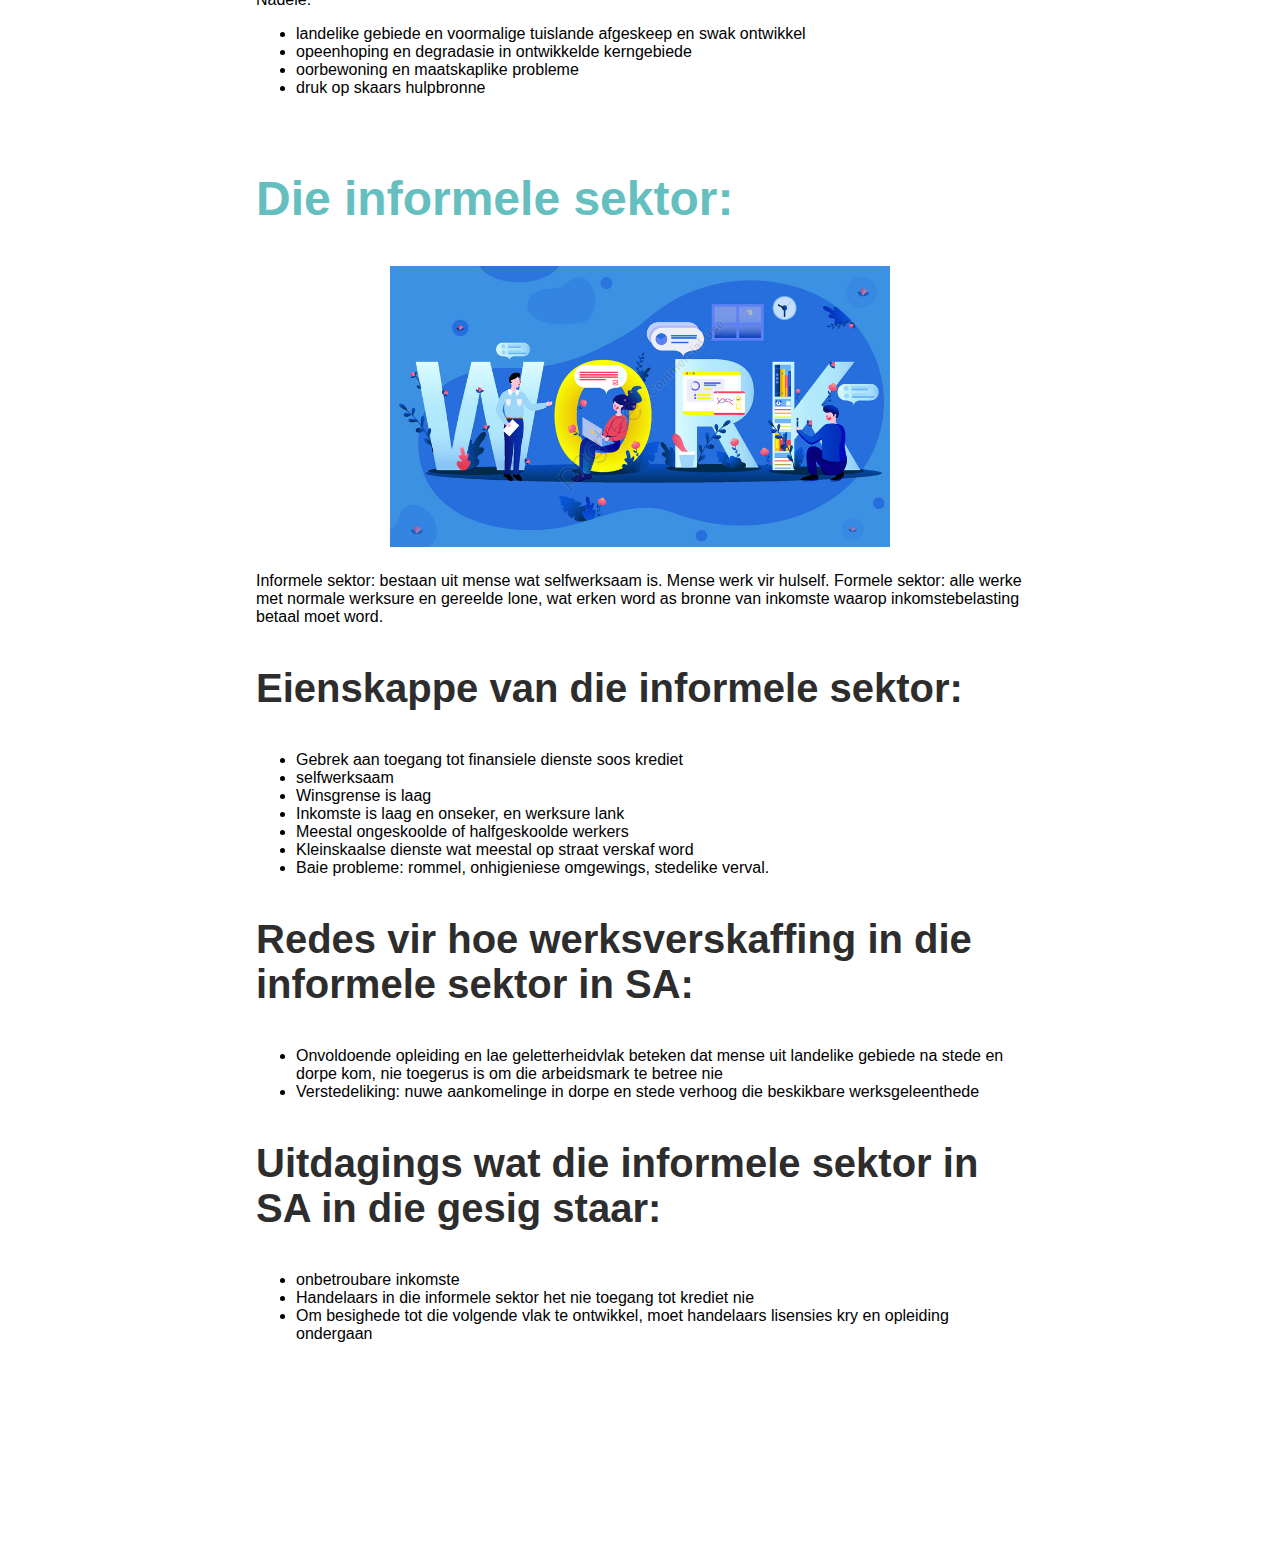
==== commit fcede447: "Update index.html" ====
--- a/index.html
+++ b/index.html
@@ -84,7 +84,7 @@
   </ul>
   <h2>Kleinskaalse gemeenskapsboerdery:</h2>
   <center>
-    <table>
+    <table border="3px">
       <tr>
         <td colspan="4">
           <h3>
@@ -98,7 +98,7 @@
           Kleinskaalse kommersiele boerdery:
           <center>
             <p>
-              <img src="Geografie/greenhouse.jpg" / width="300">
+              <img src="Geografie/greenhouse.JPG" / width="300">
             </p>
           </center>
         </td>
@@ -106,7 +106,7 @@
           Kleinskaalse bestaansboerdery
           <center>
             <p>
-              <img src="Geografie/smallfarming.jpg" / width="300">
+              <img src="Geografie/smallfarming.JPG" / width="300">
             </p>
           </center>
         </td>
@@ -199,7 +199,7 @@
   <h3>Grootskaalse kommersiele boerdery:</h3>
   <center>
     <p>
-      <img src="bigfarming.jpg" / width="300">
+      <img src="Geografie/bigfarming.jpg" / width="300">
     </p>
   </center>
   <p>
@@ -656,3 +656,4 @@
 
 </html>
 
+
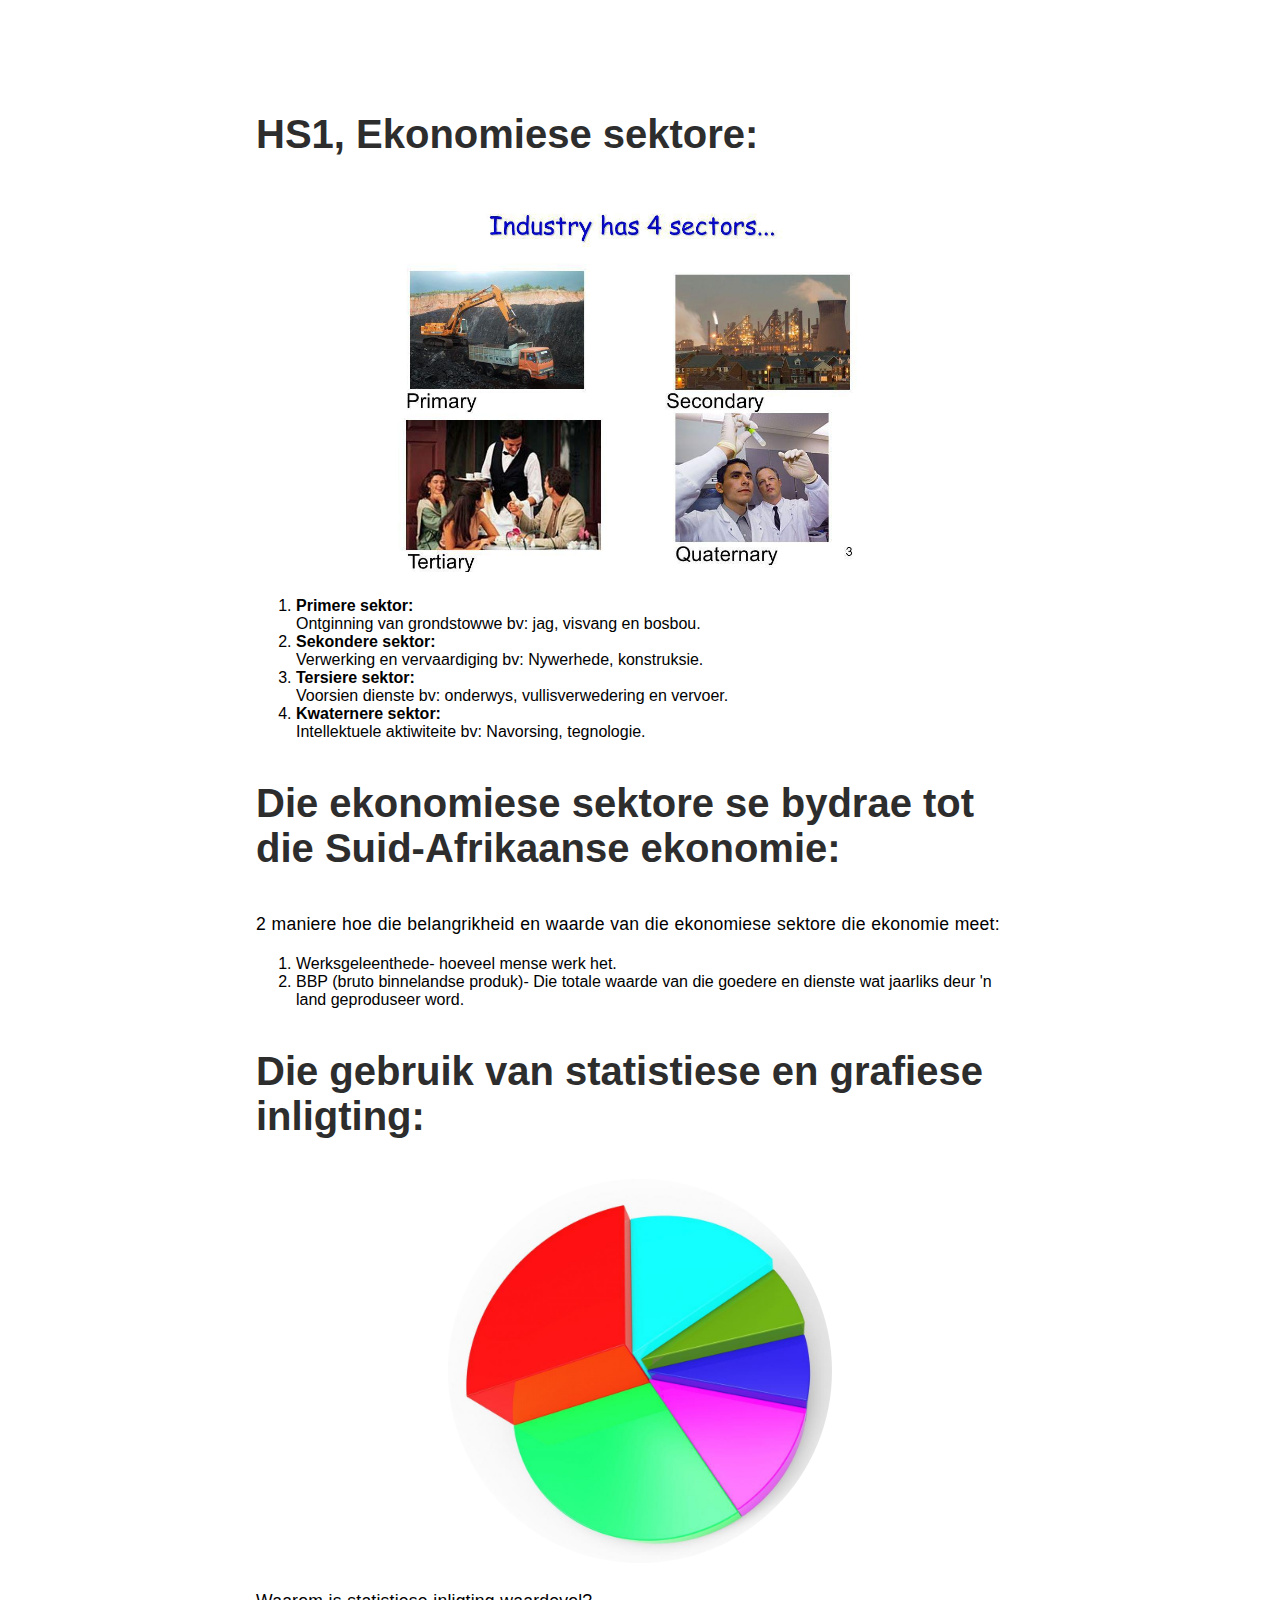
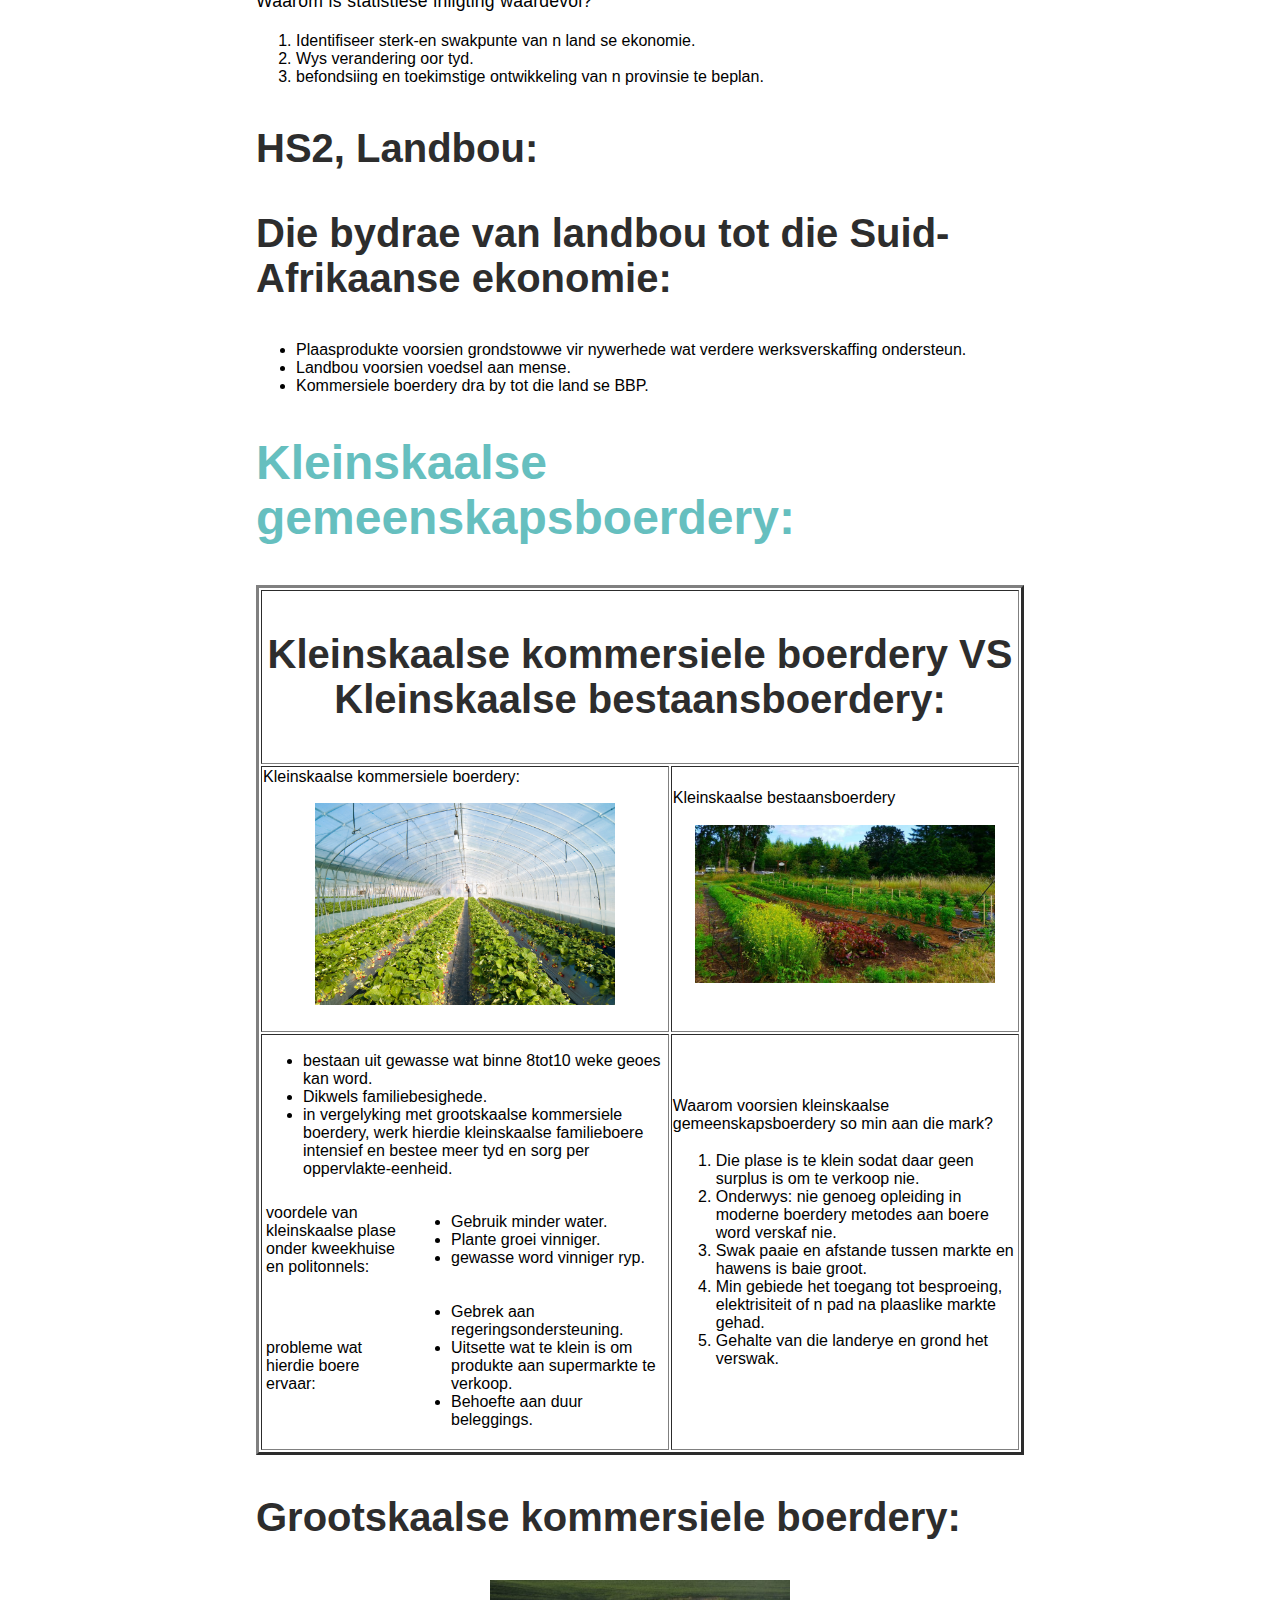
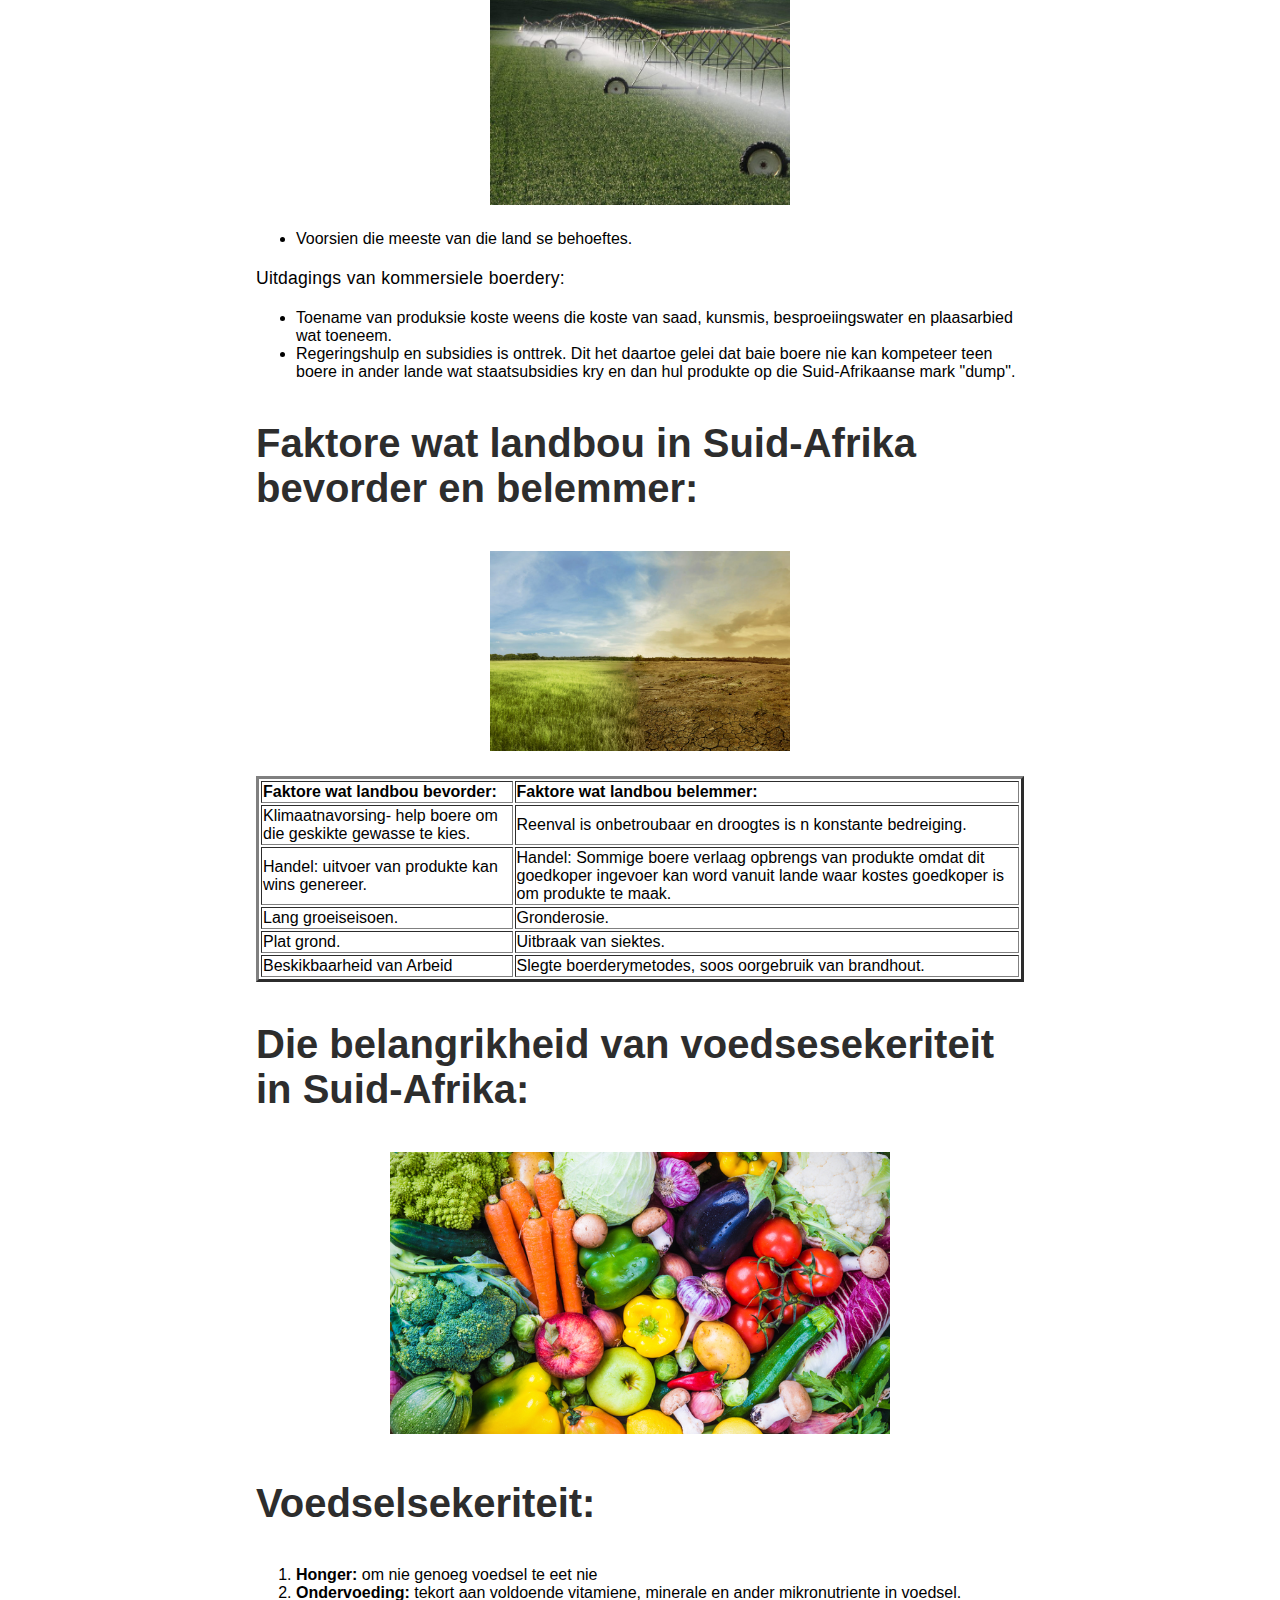
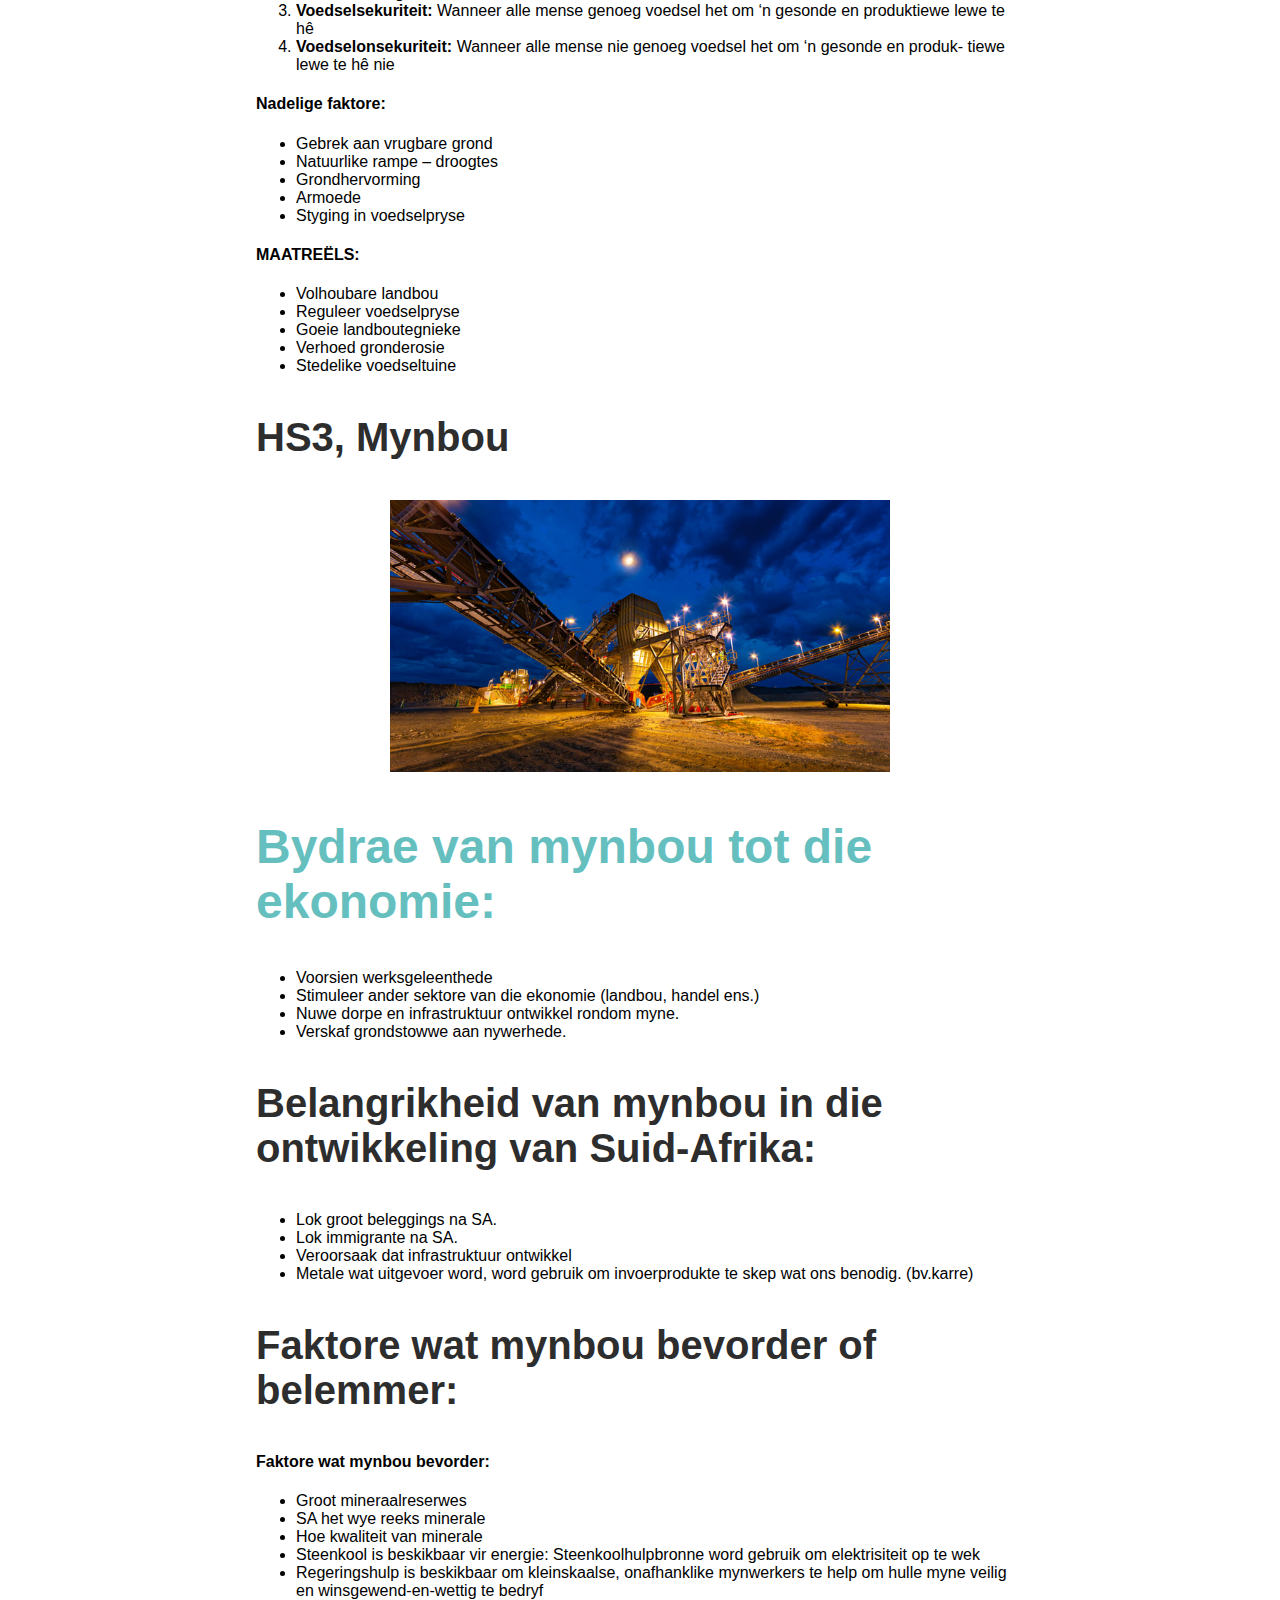
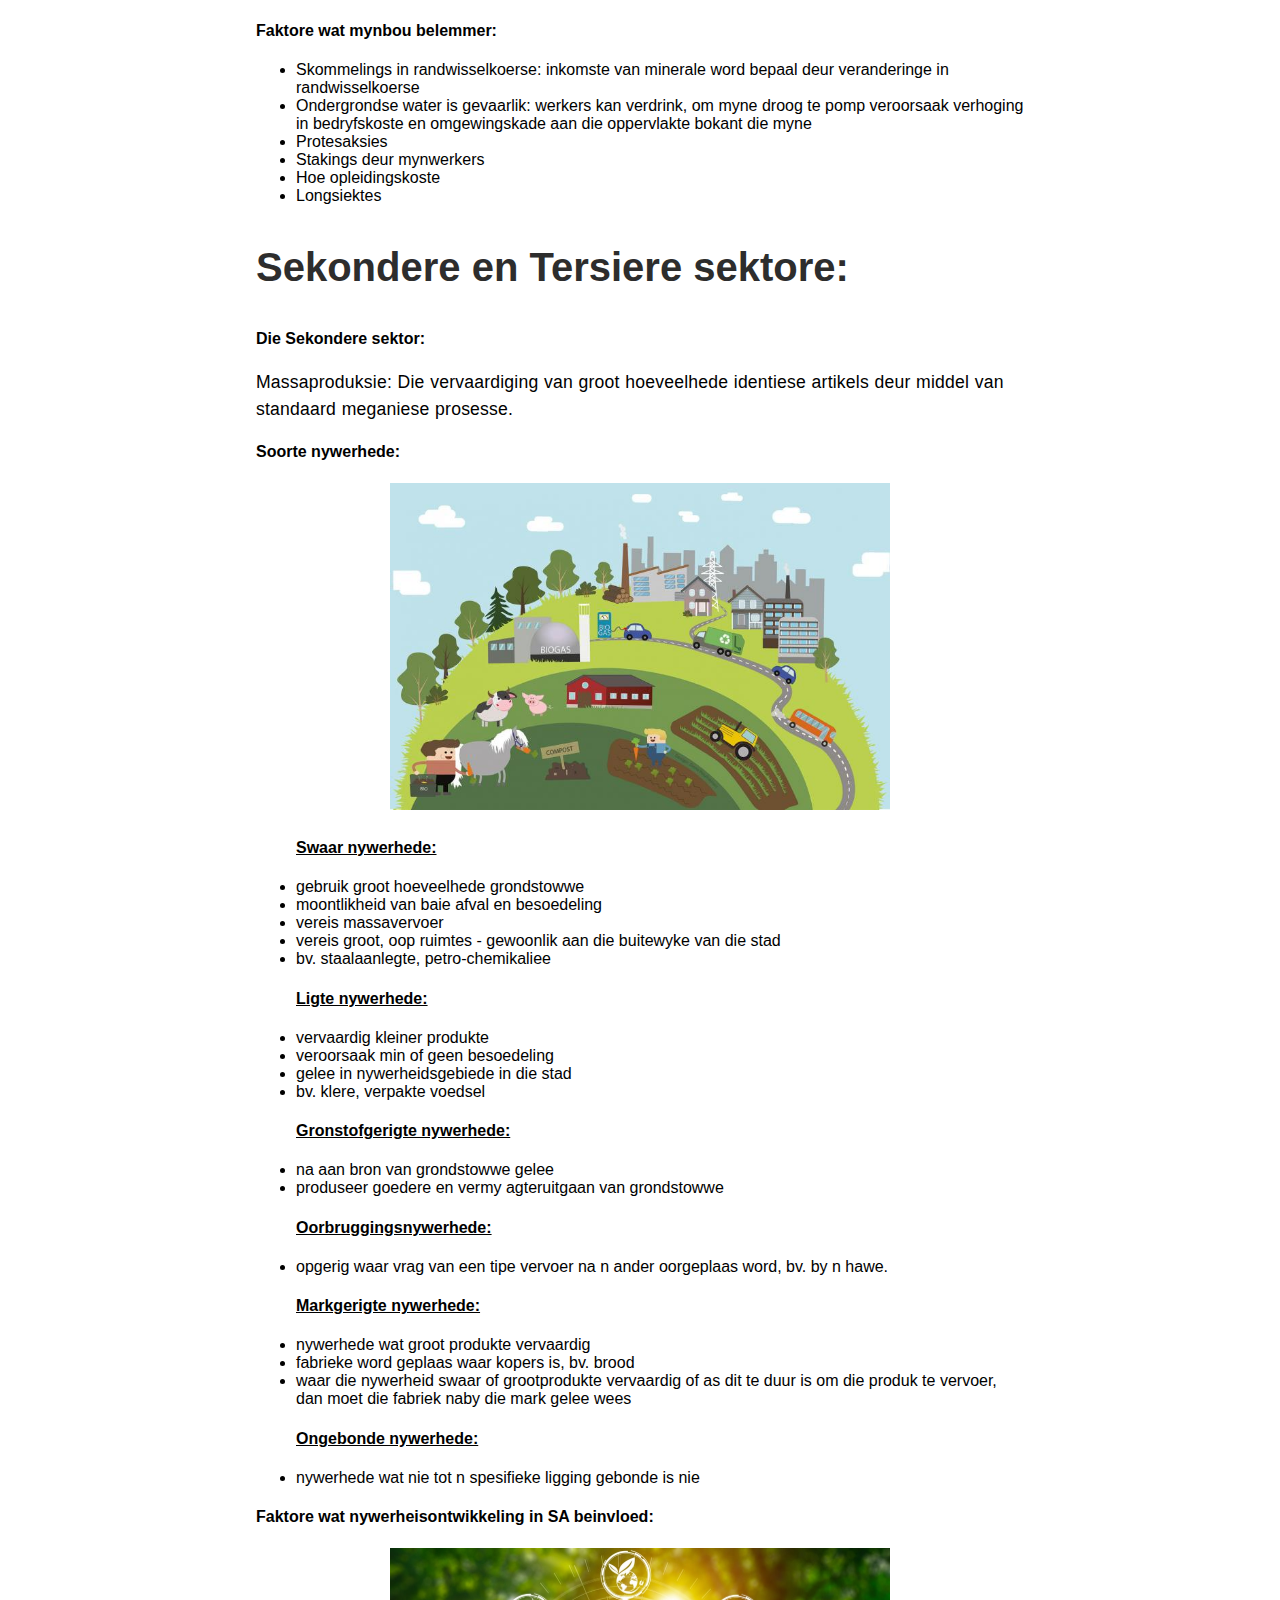
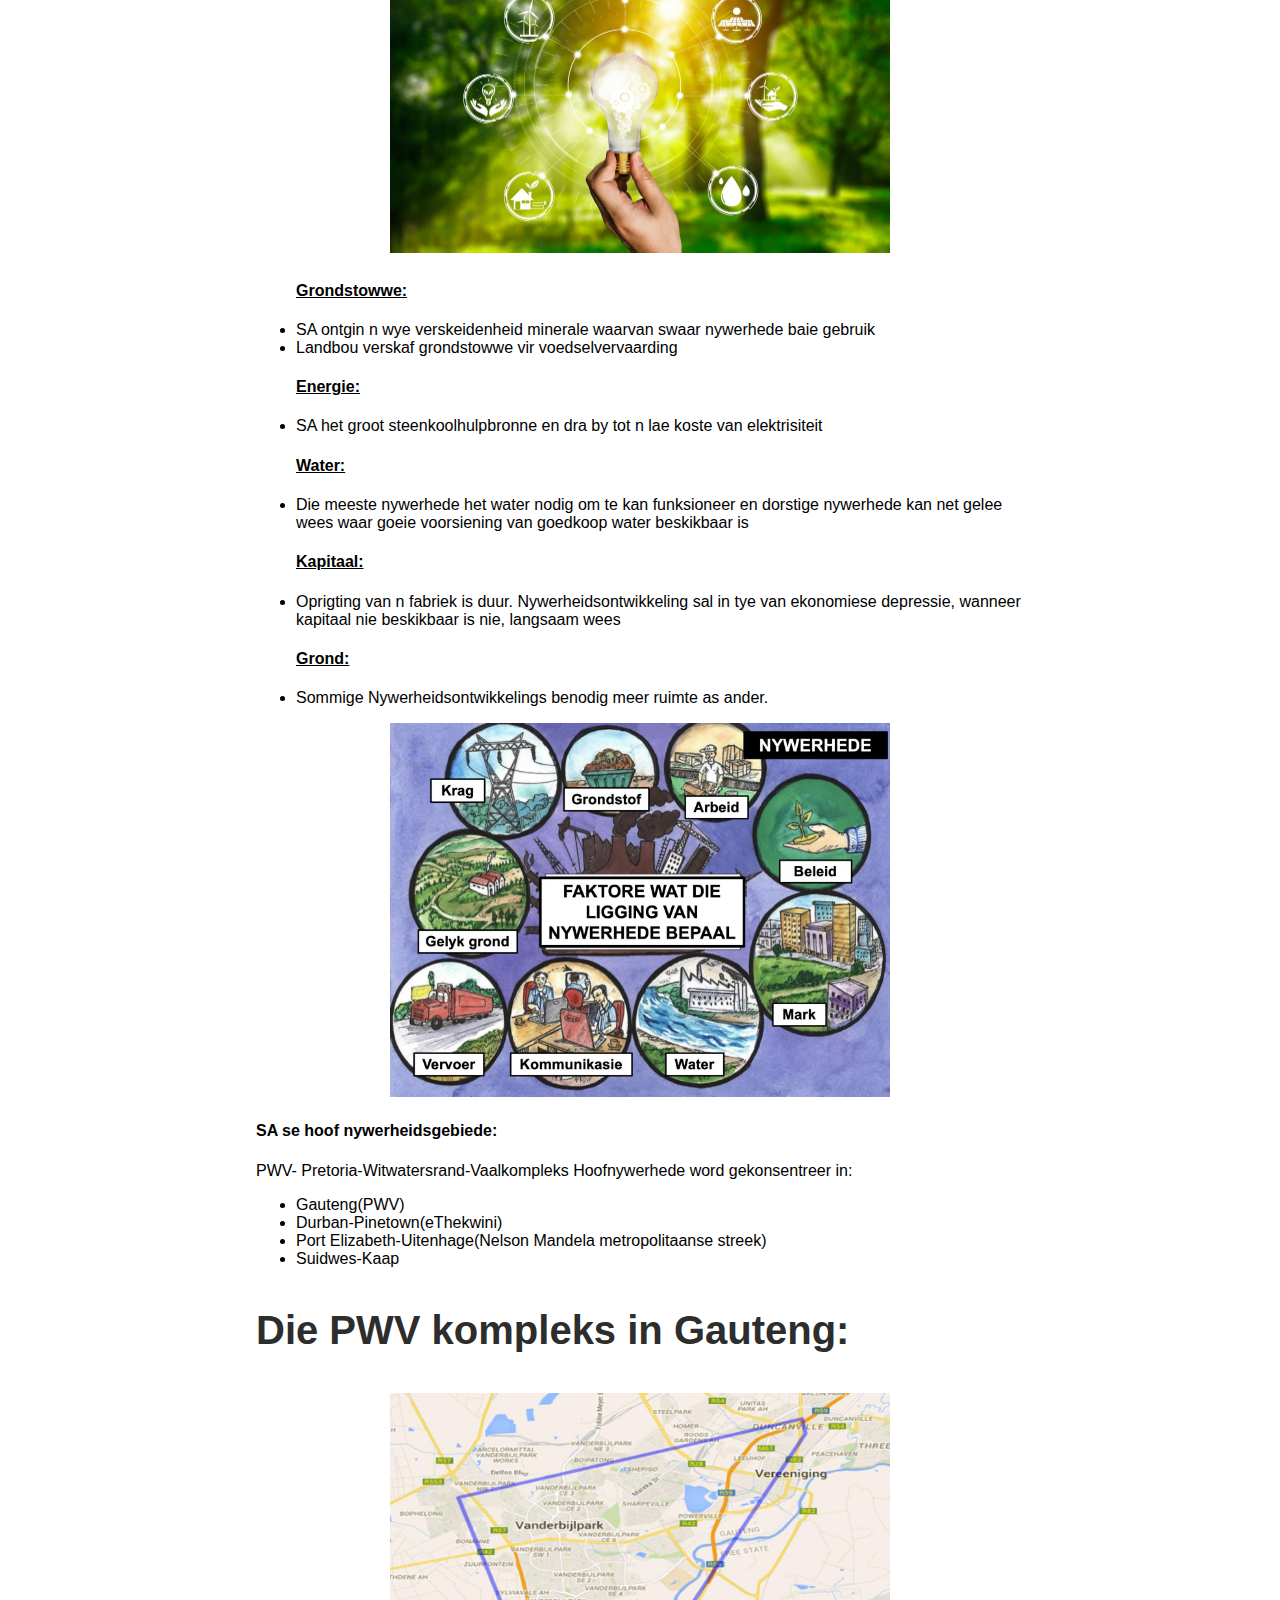
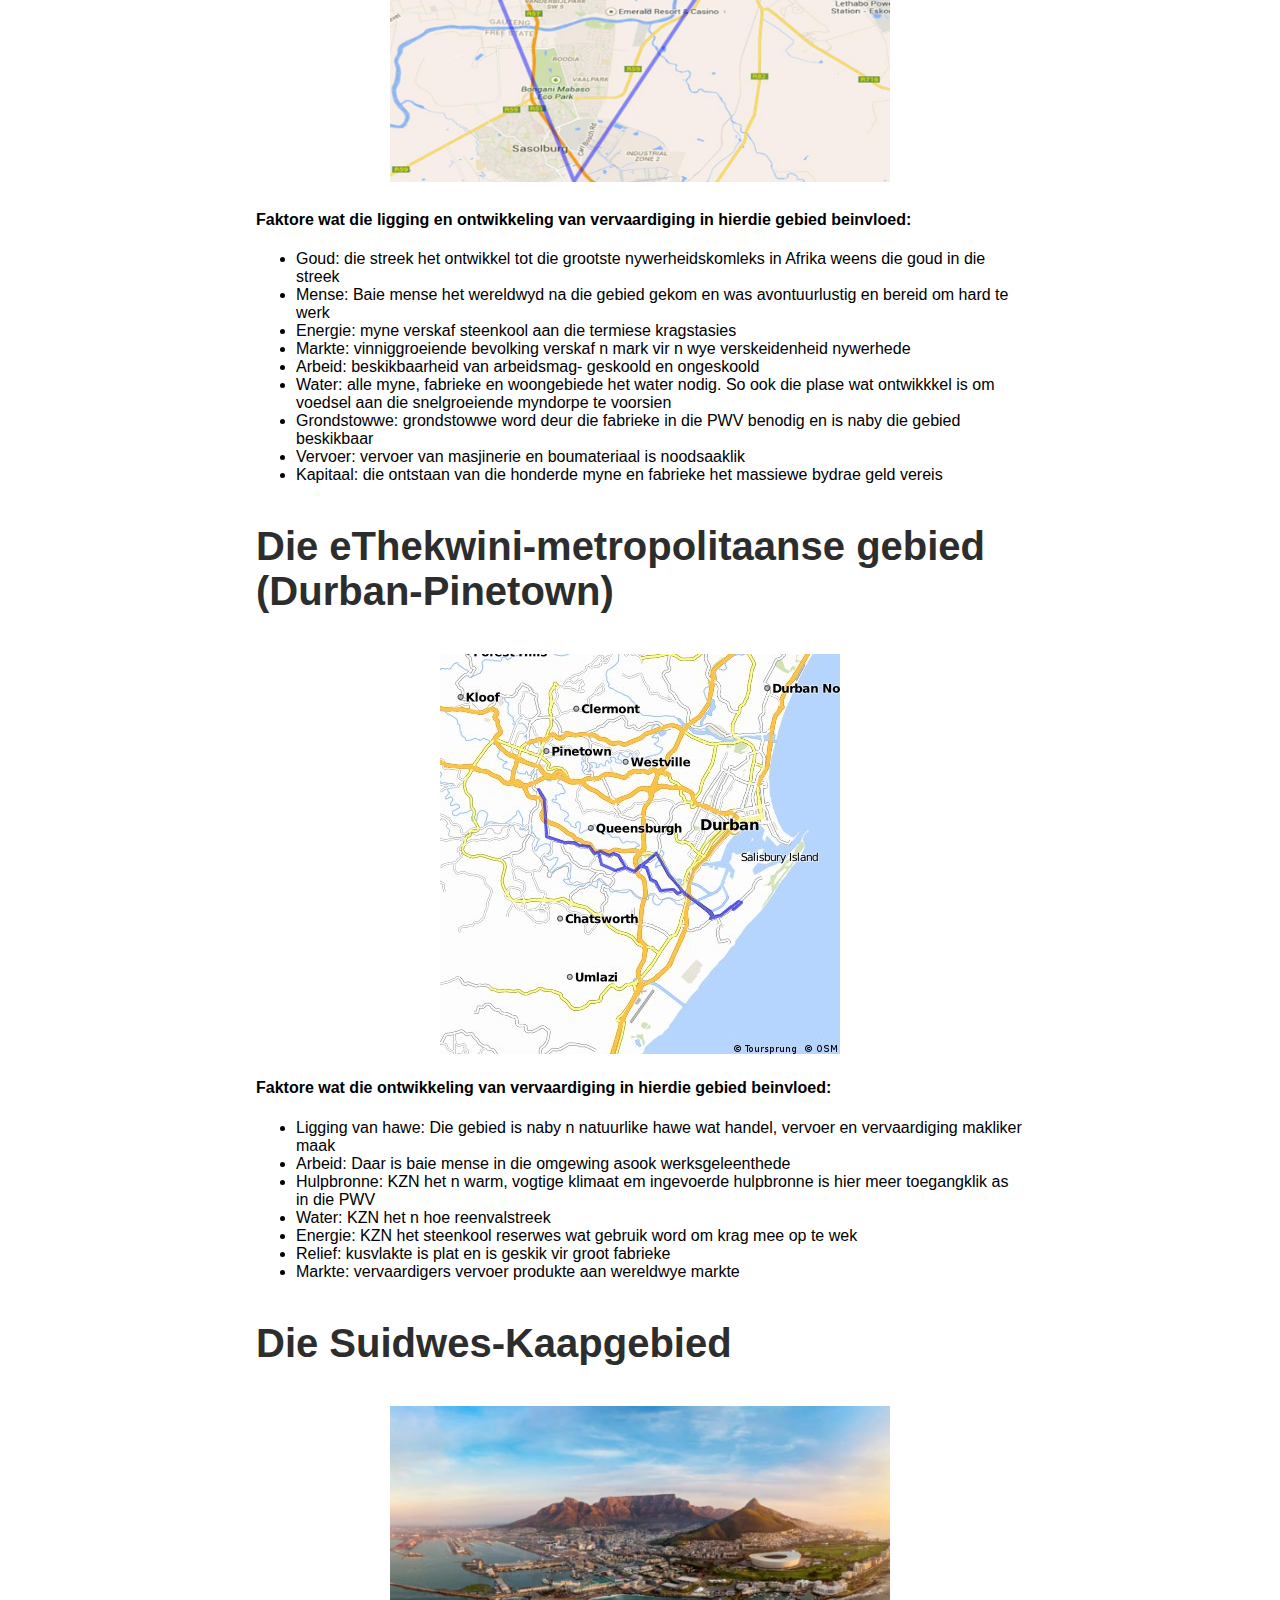
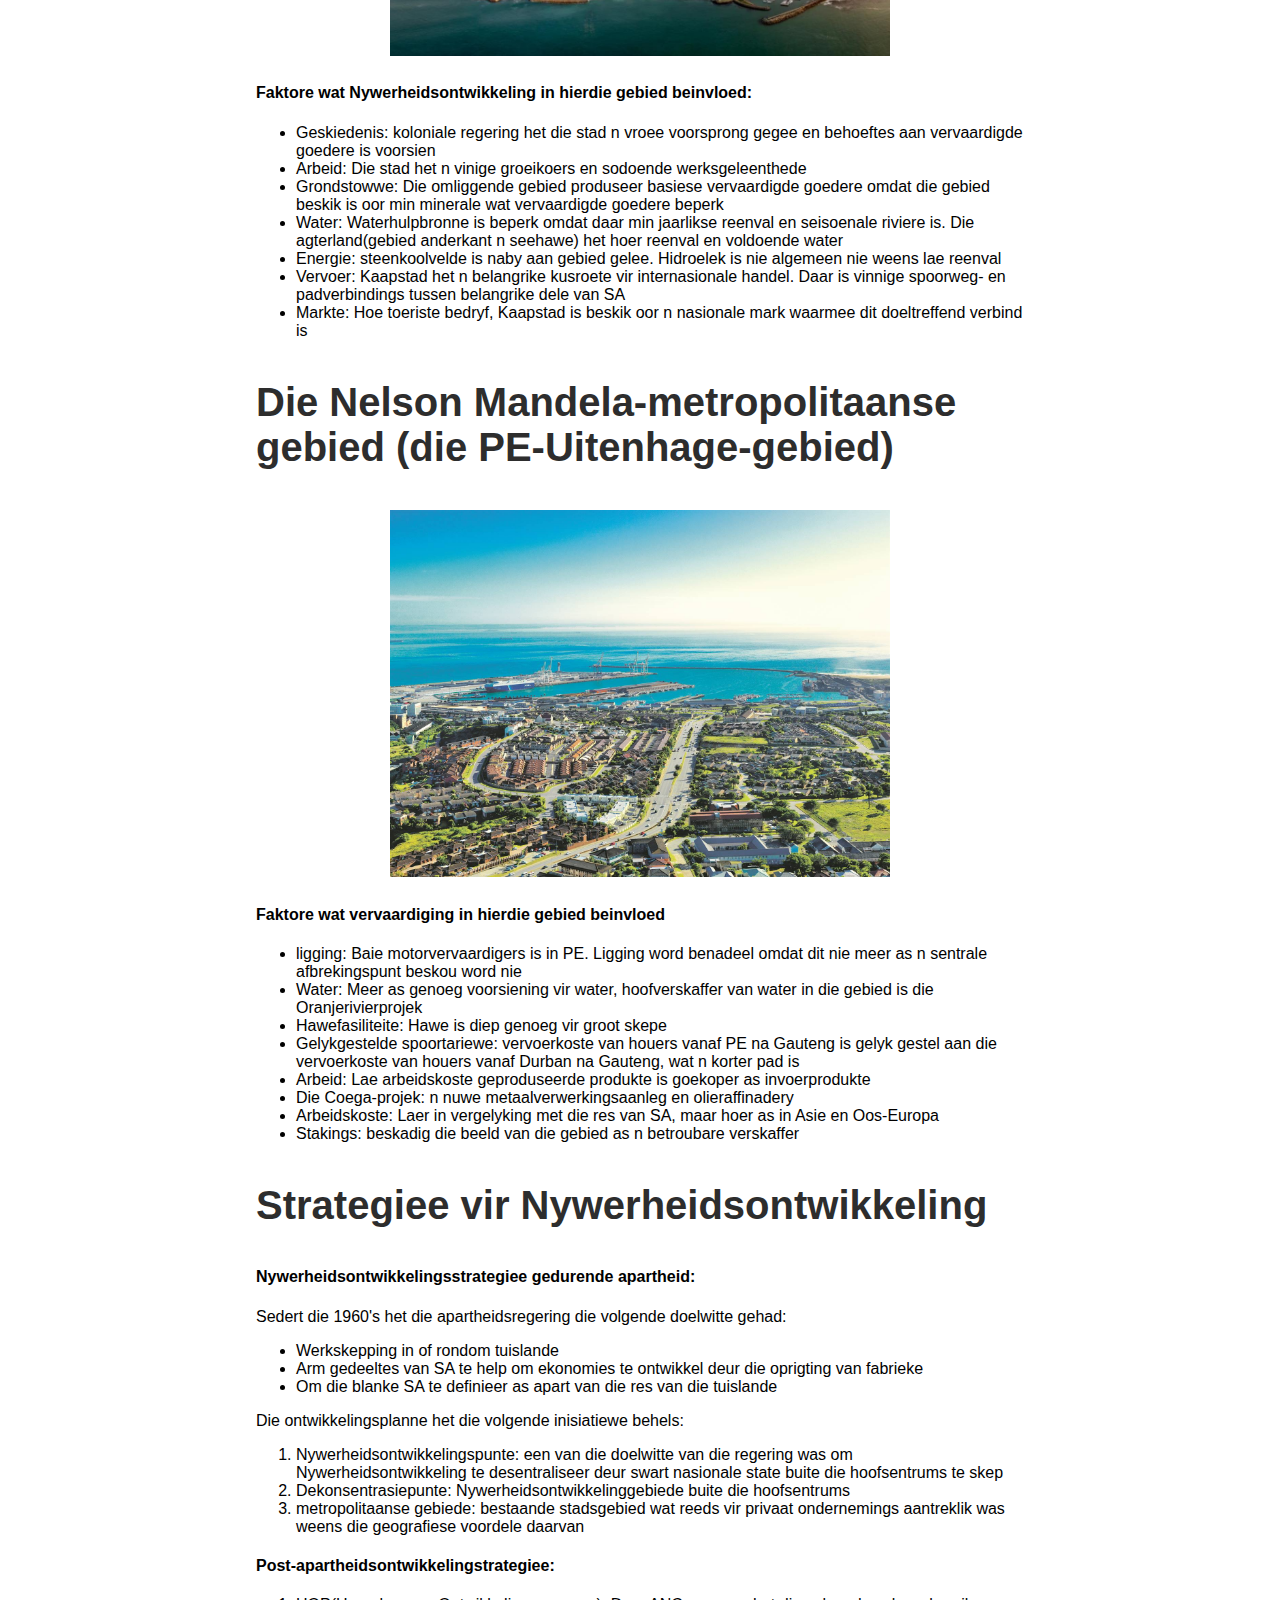
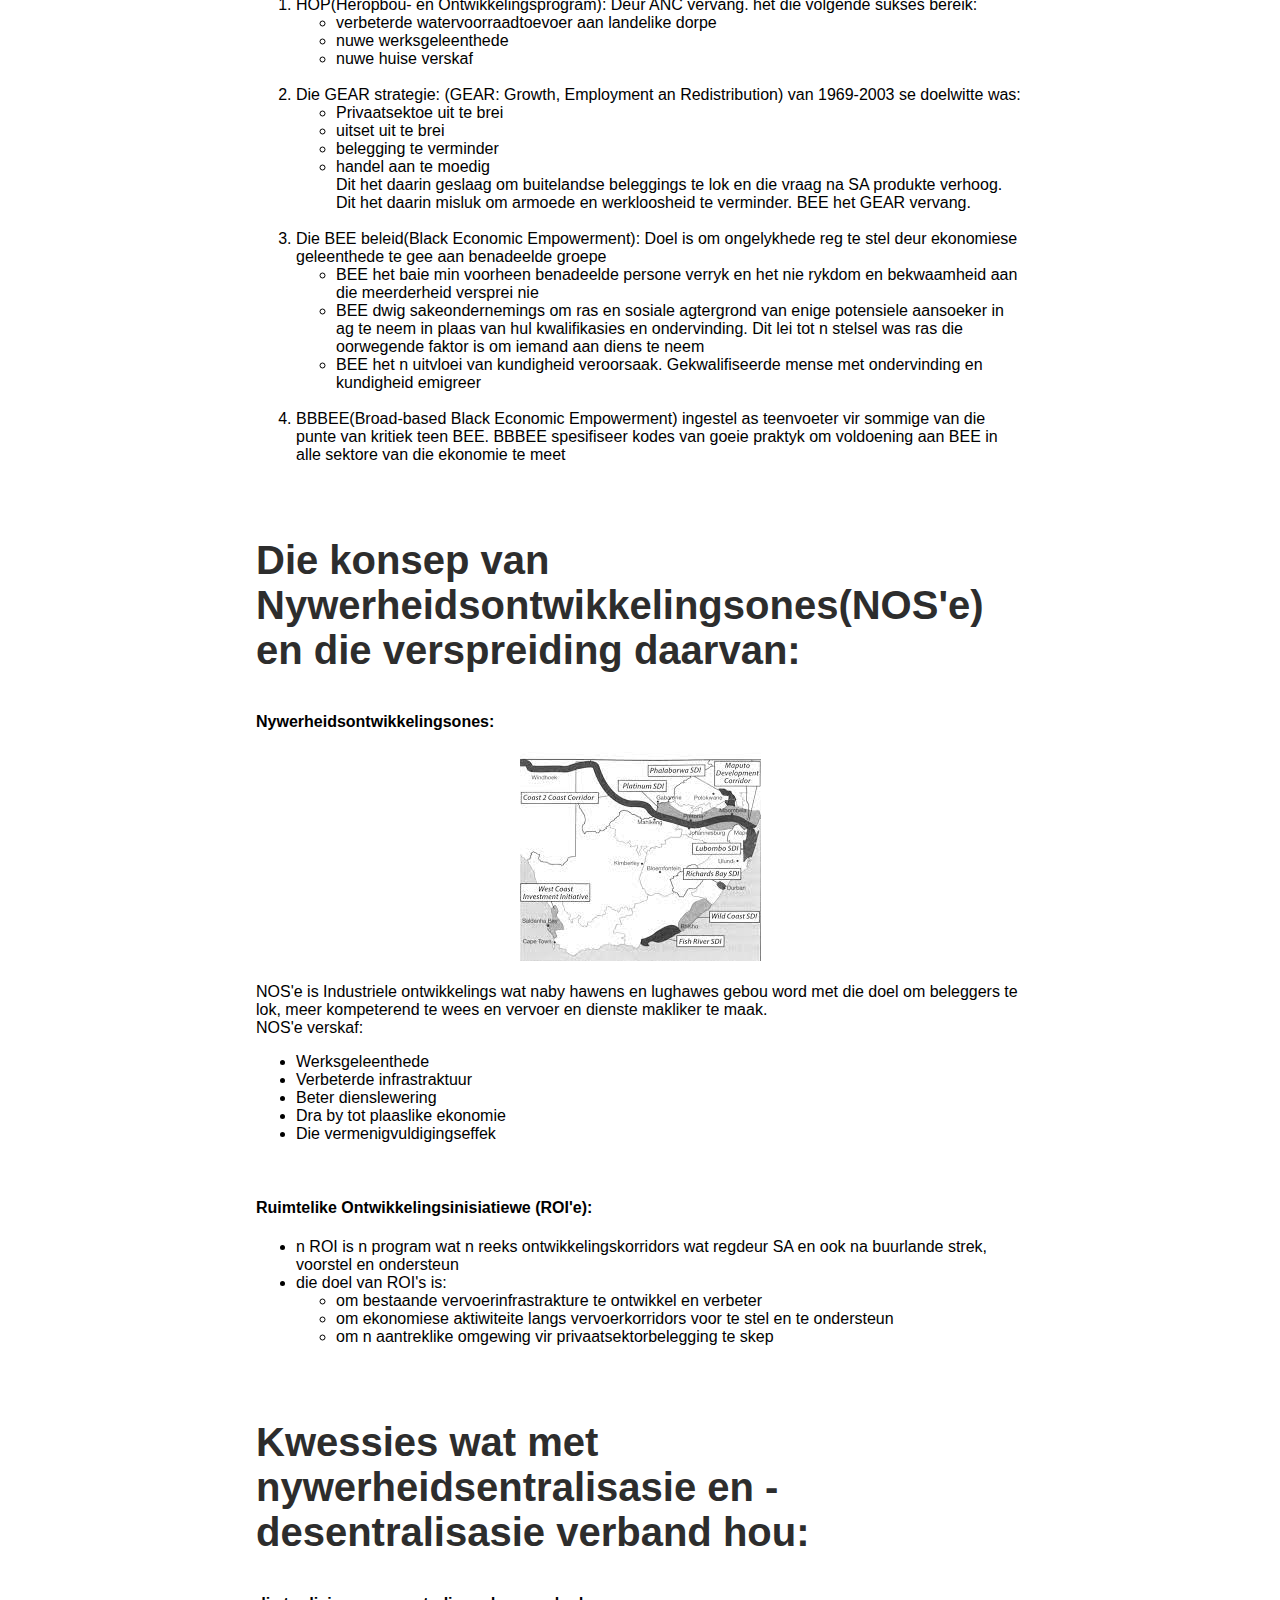
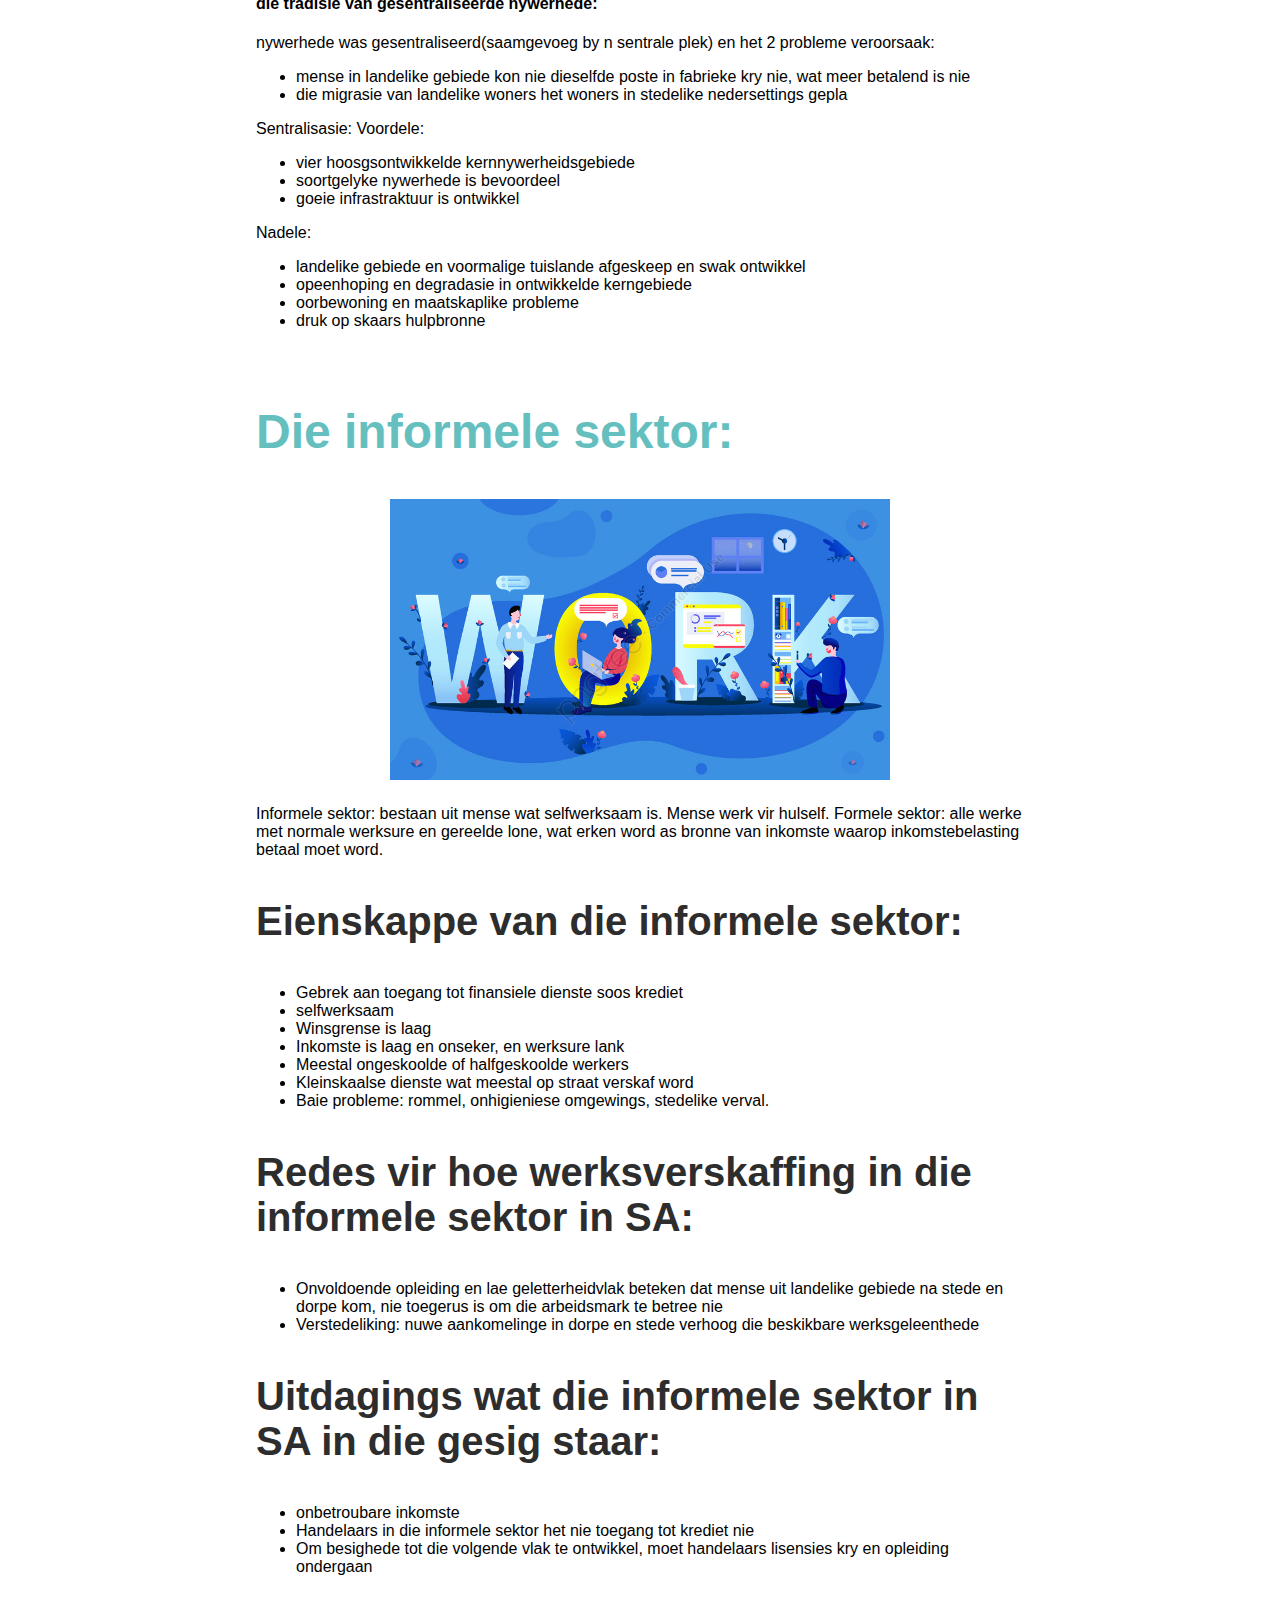
==== commit 53ad7f4e: "Update index.html" ====
--- a/index.html
+++ b/index.html
@@ -98,7 +98,7 @@
           Kleinskaalse kommersiele boerdery:
           <center>
             <p>
-              <img src="Geografie/greenhouse.JPG" / width="300">
+              <img src="Geografie/greenhouse.jpg" / width="300">
             </p>
           </center>
         </td>
@@ -106,7 +106,7 @@
           Kleinskaalse bestaansboerdery
           <center>
             <p>
-              <img src="Geografie/smallfarming.JPG" / width="300">
+              <img src="Geografie/smallfarming.jpg" / width="300">
             </p>
           </center>
         </td>
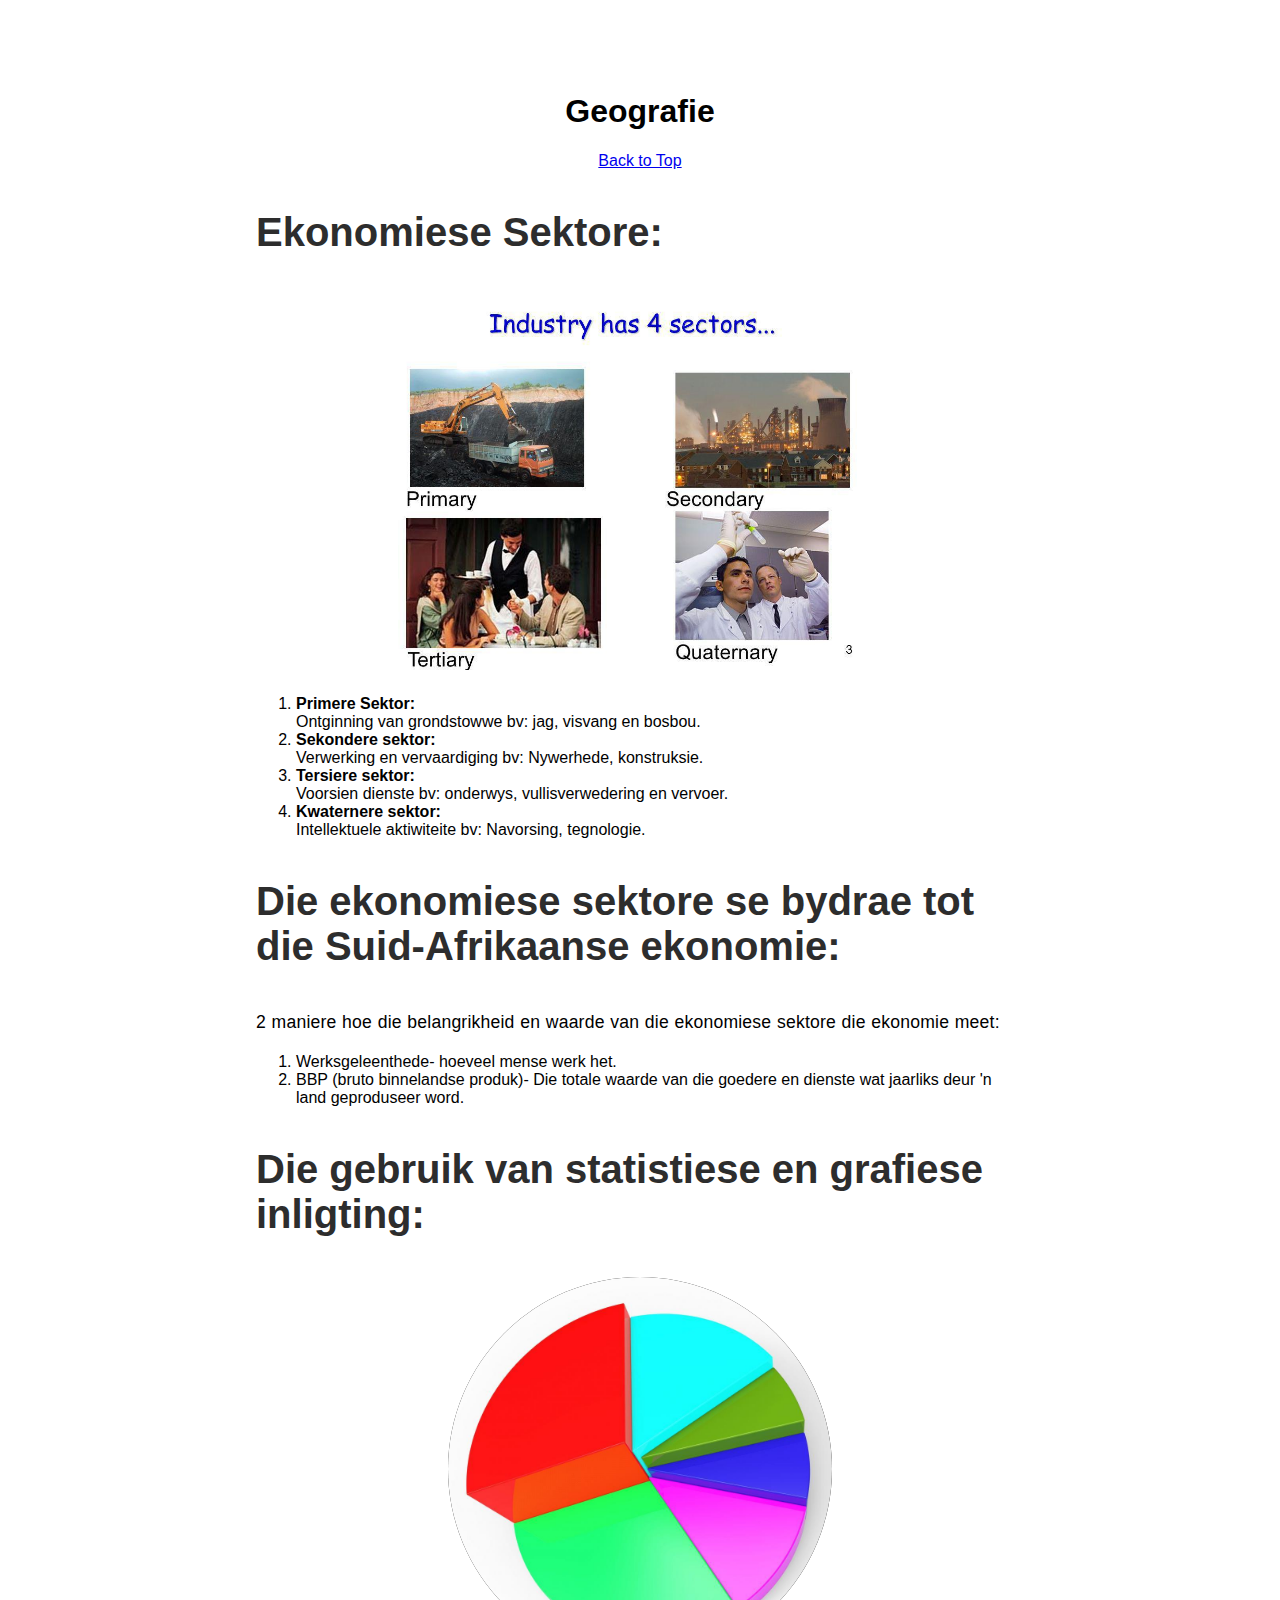
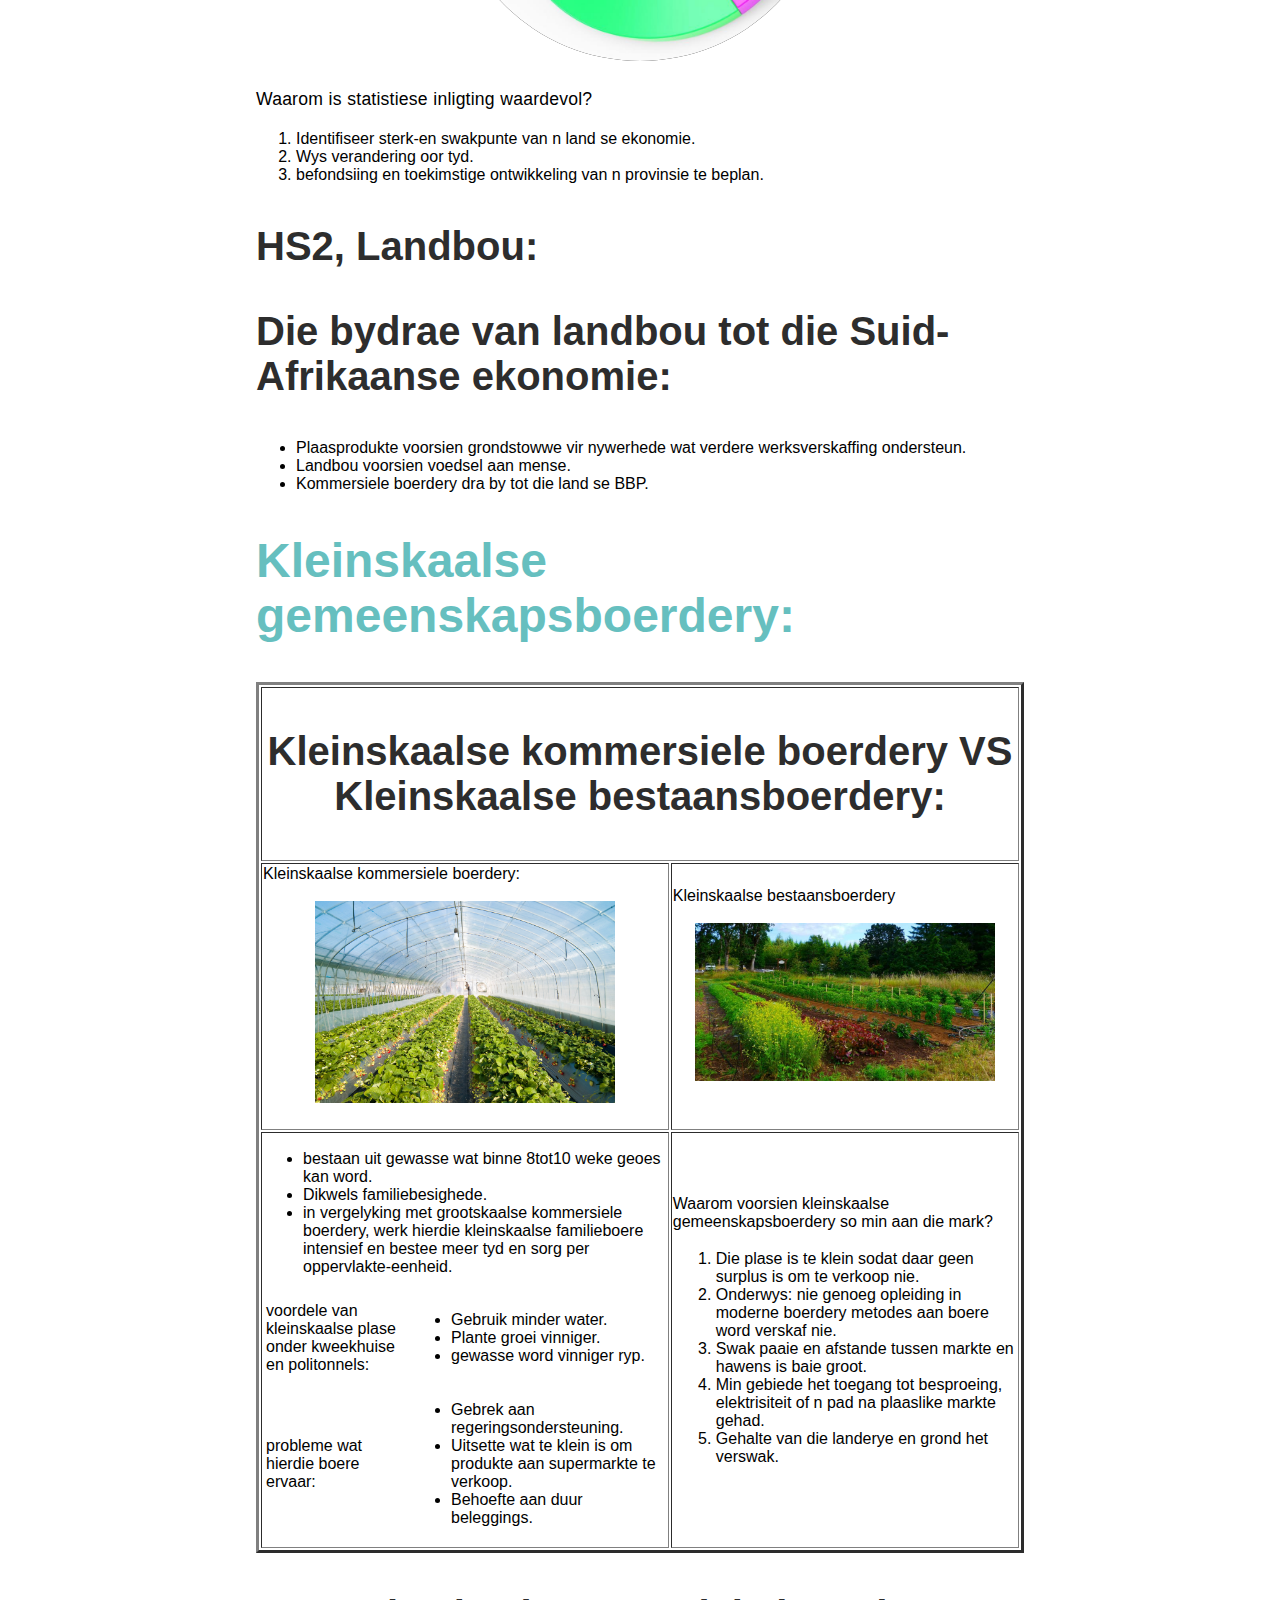
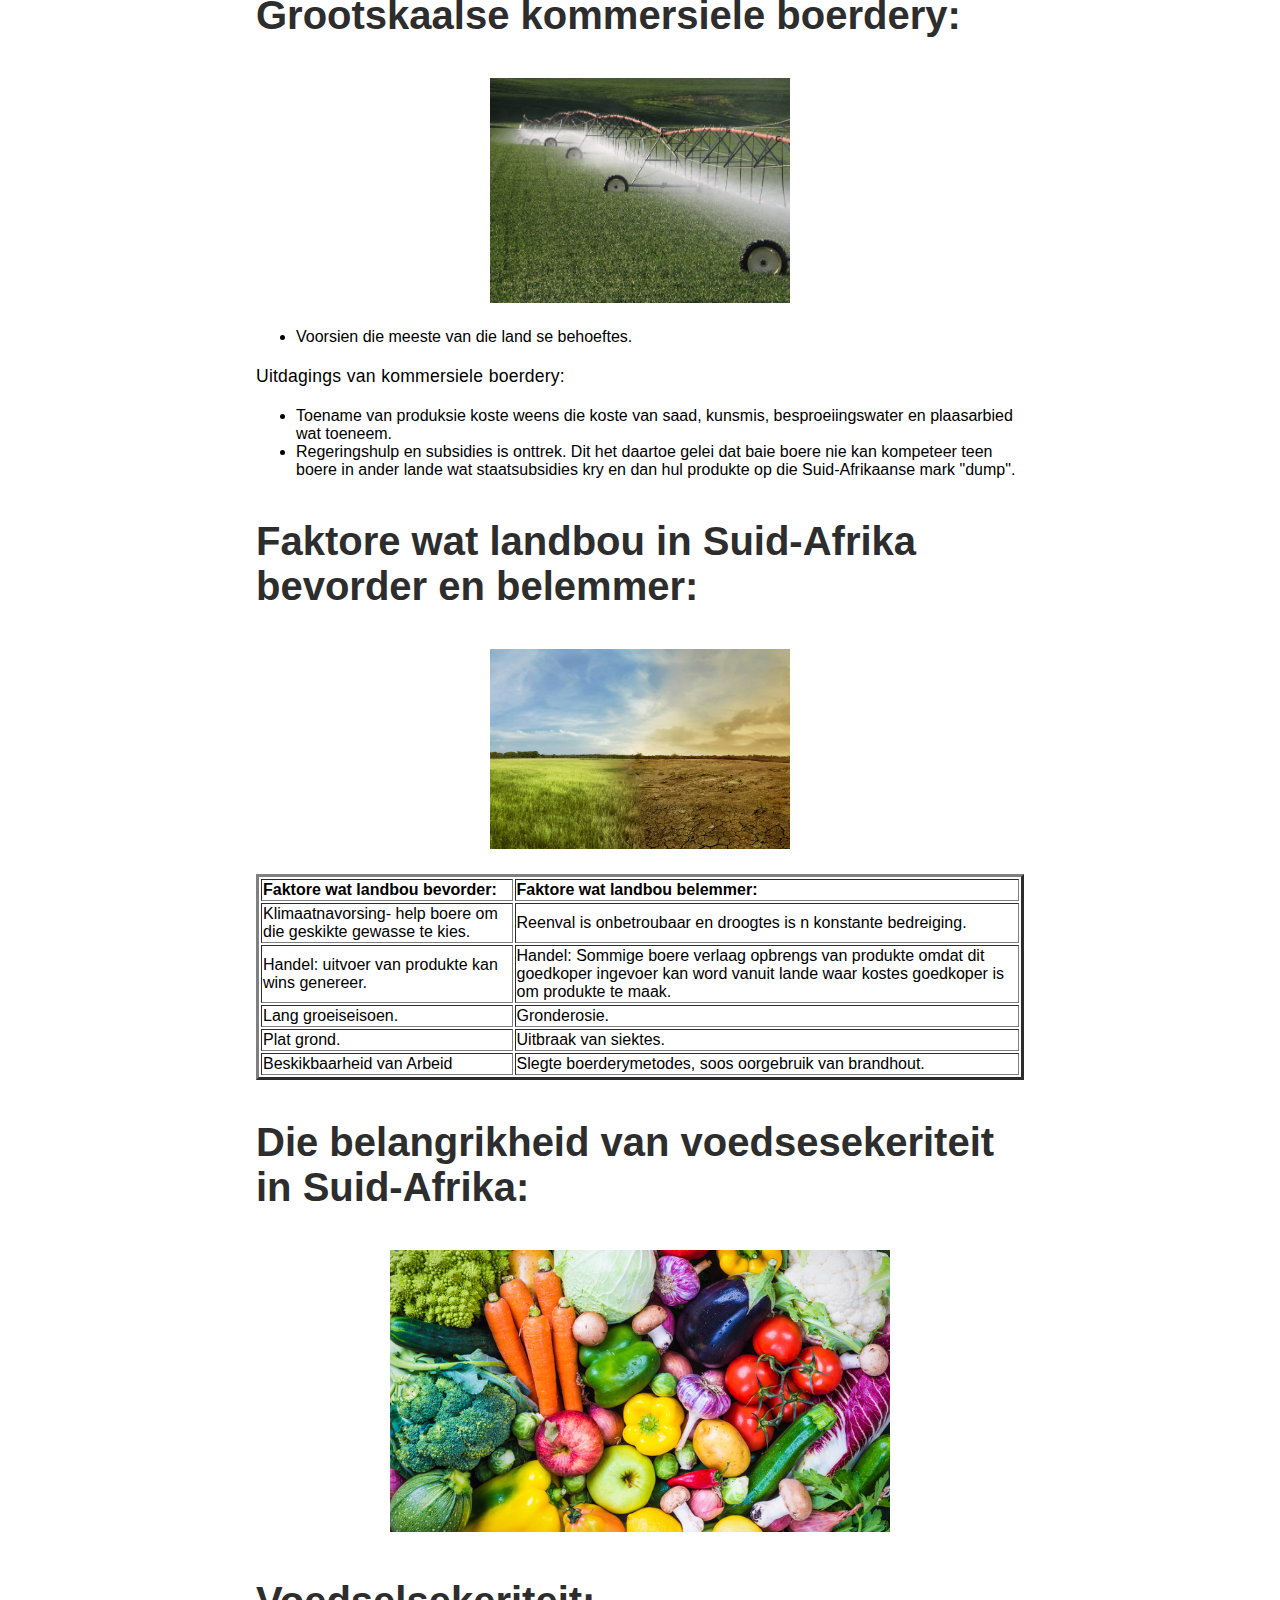
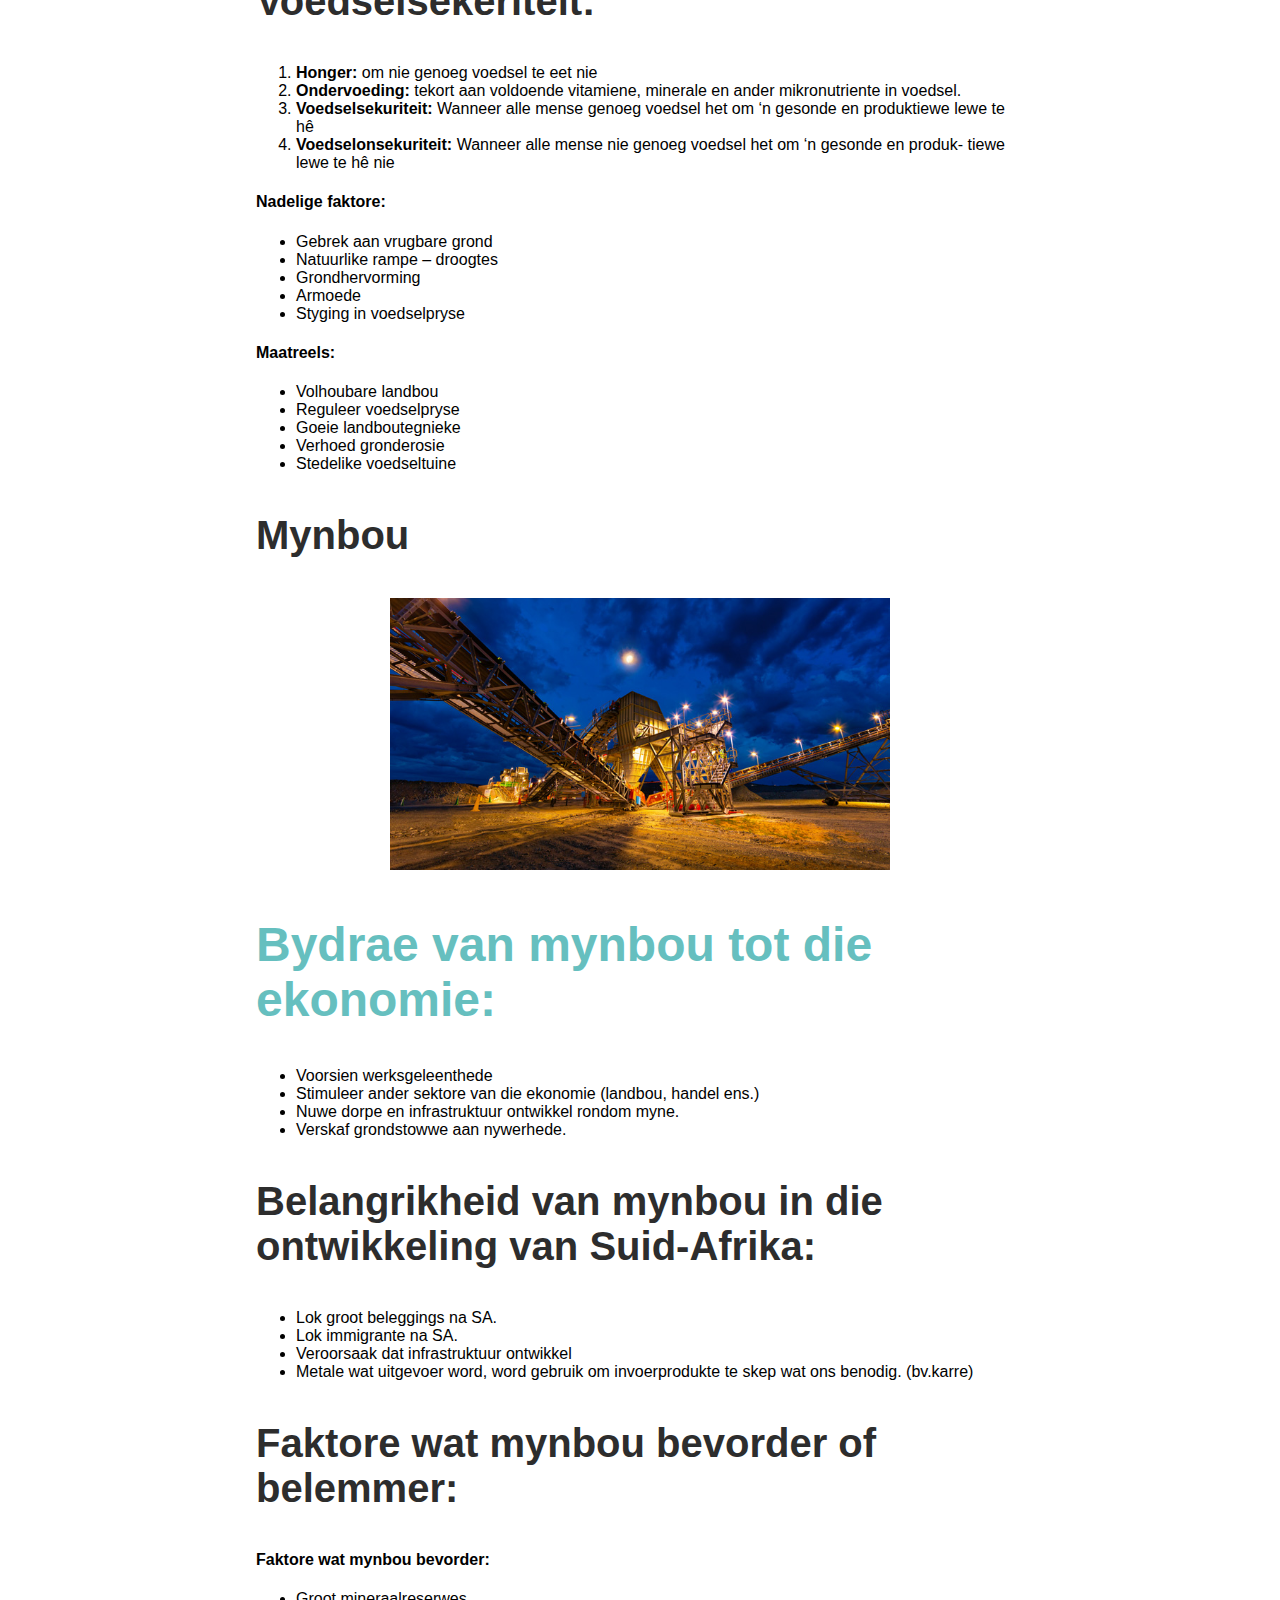
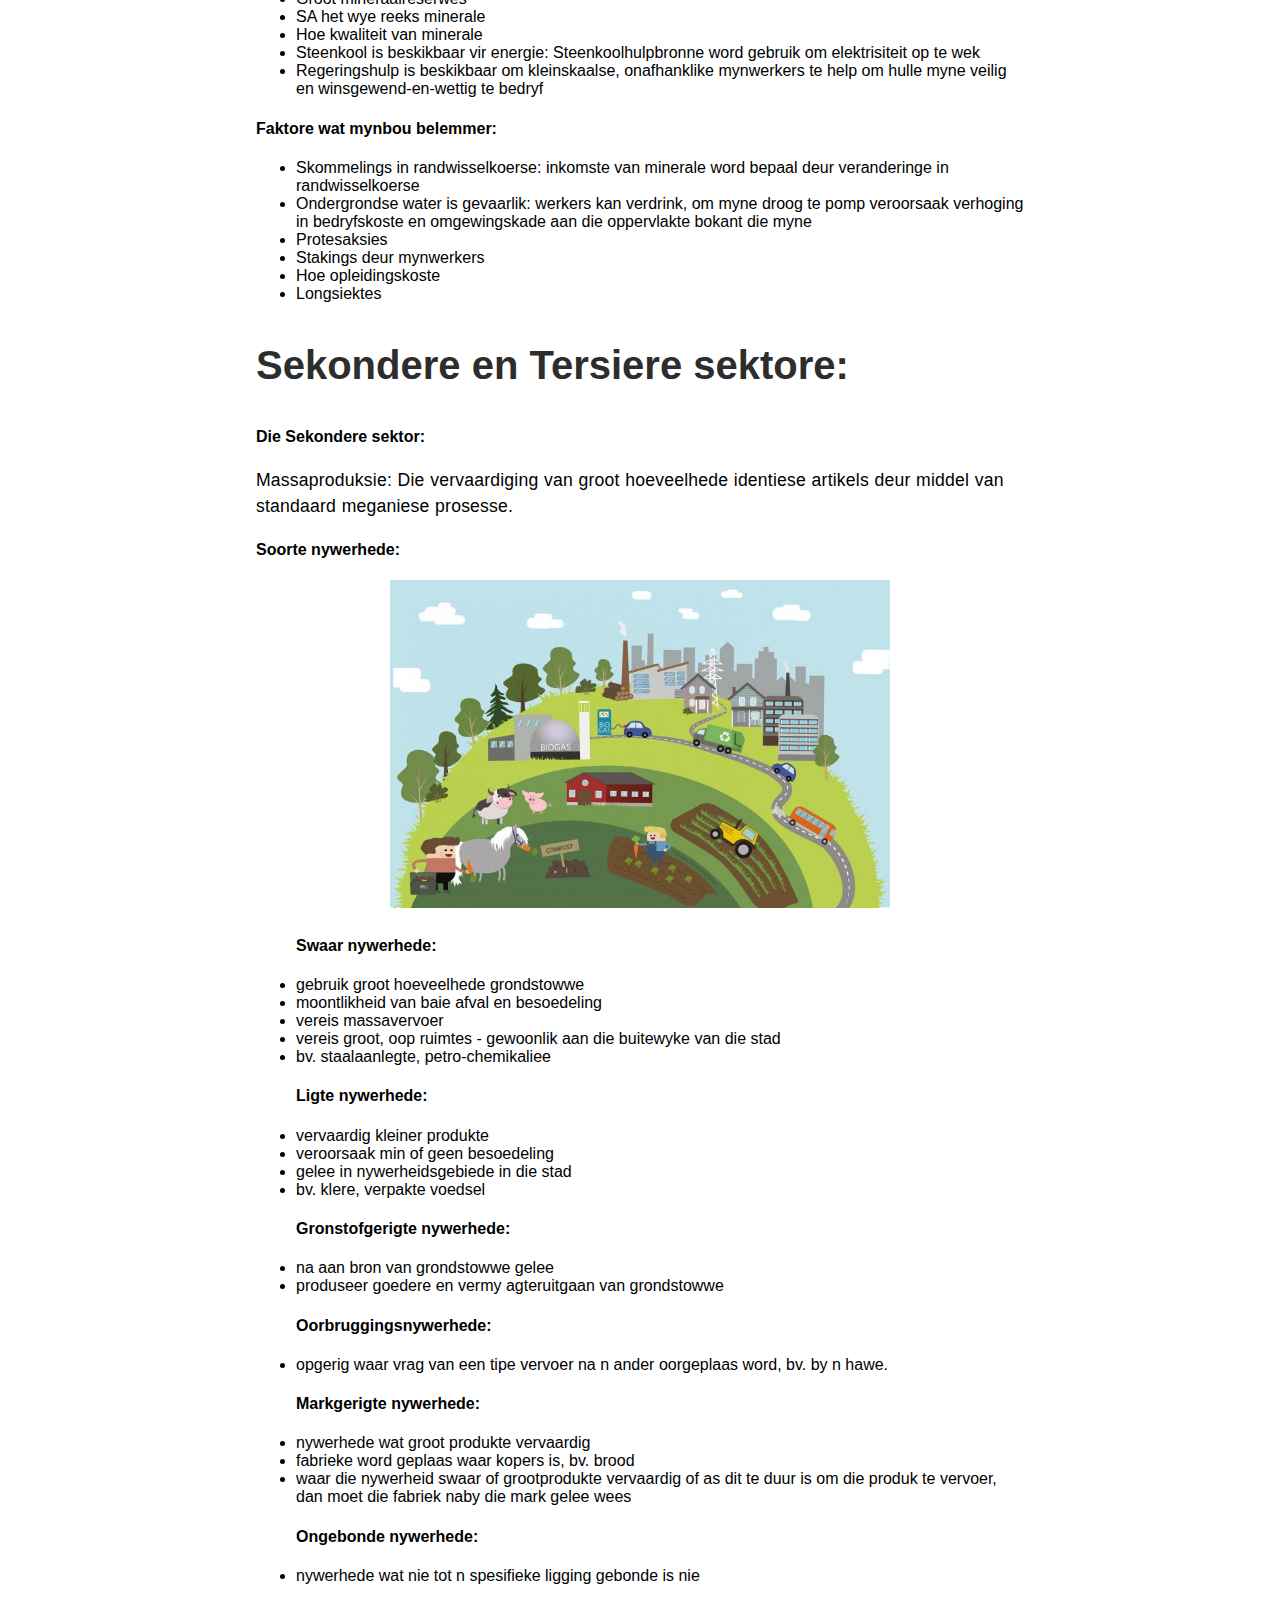
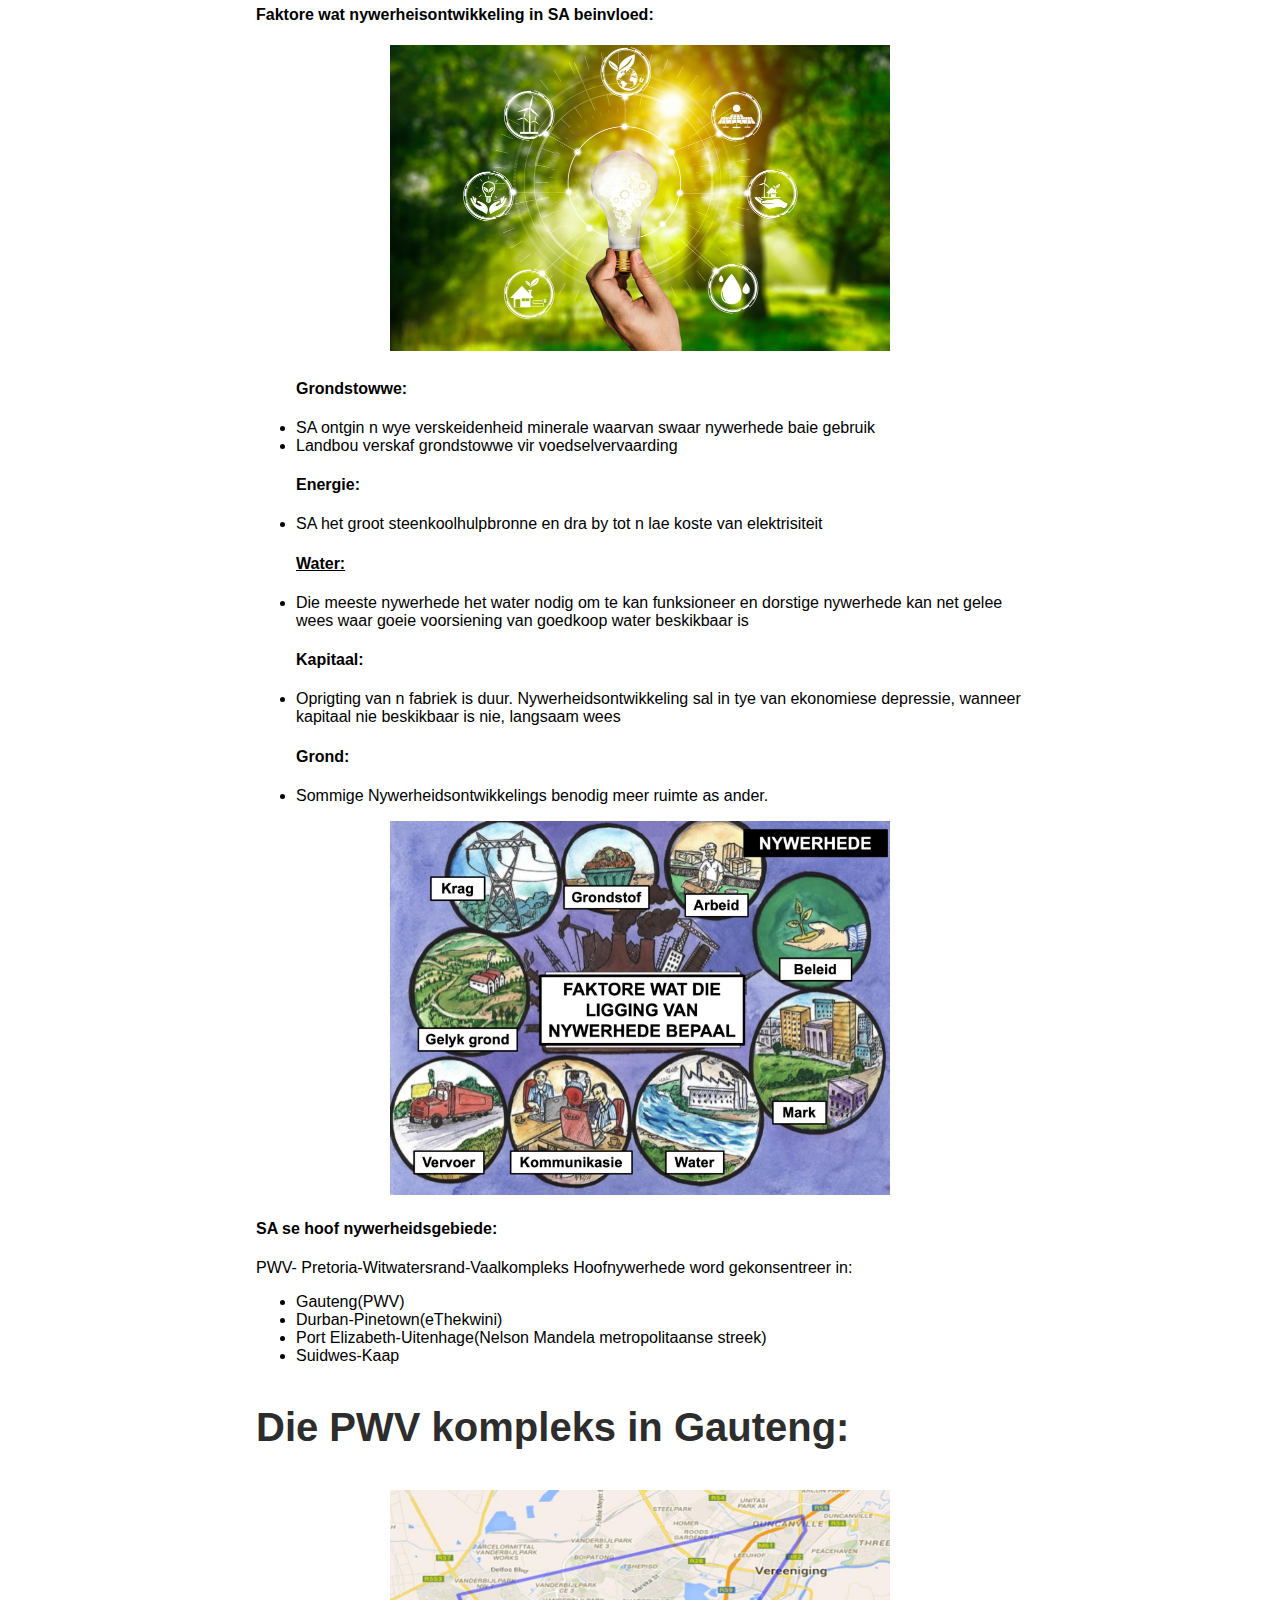
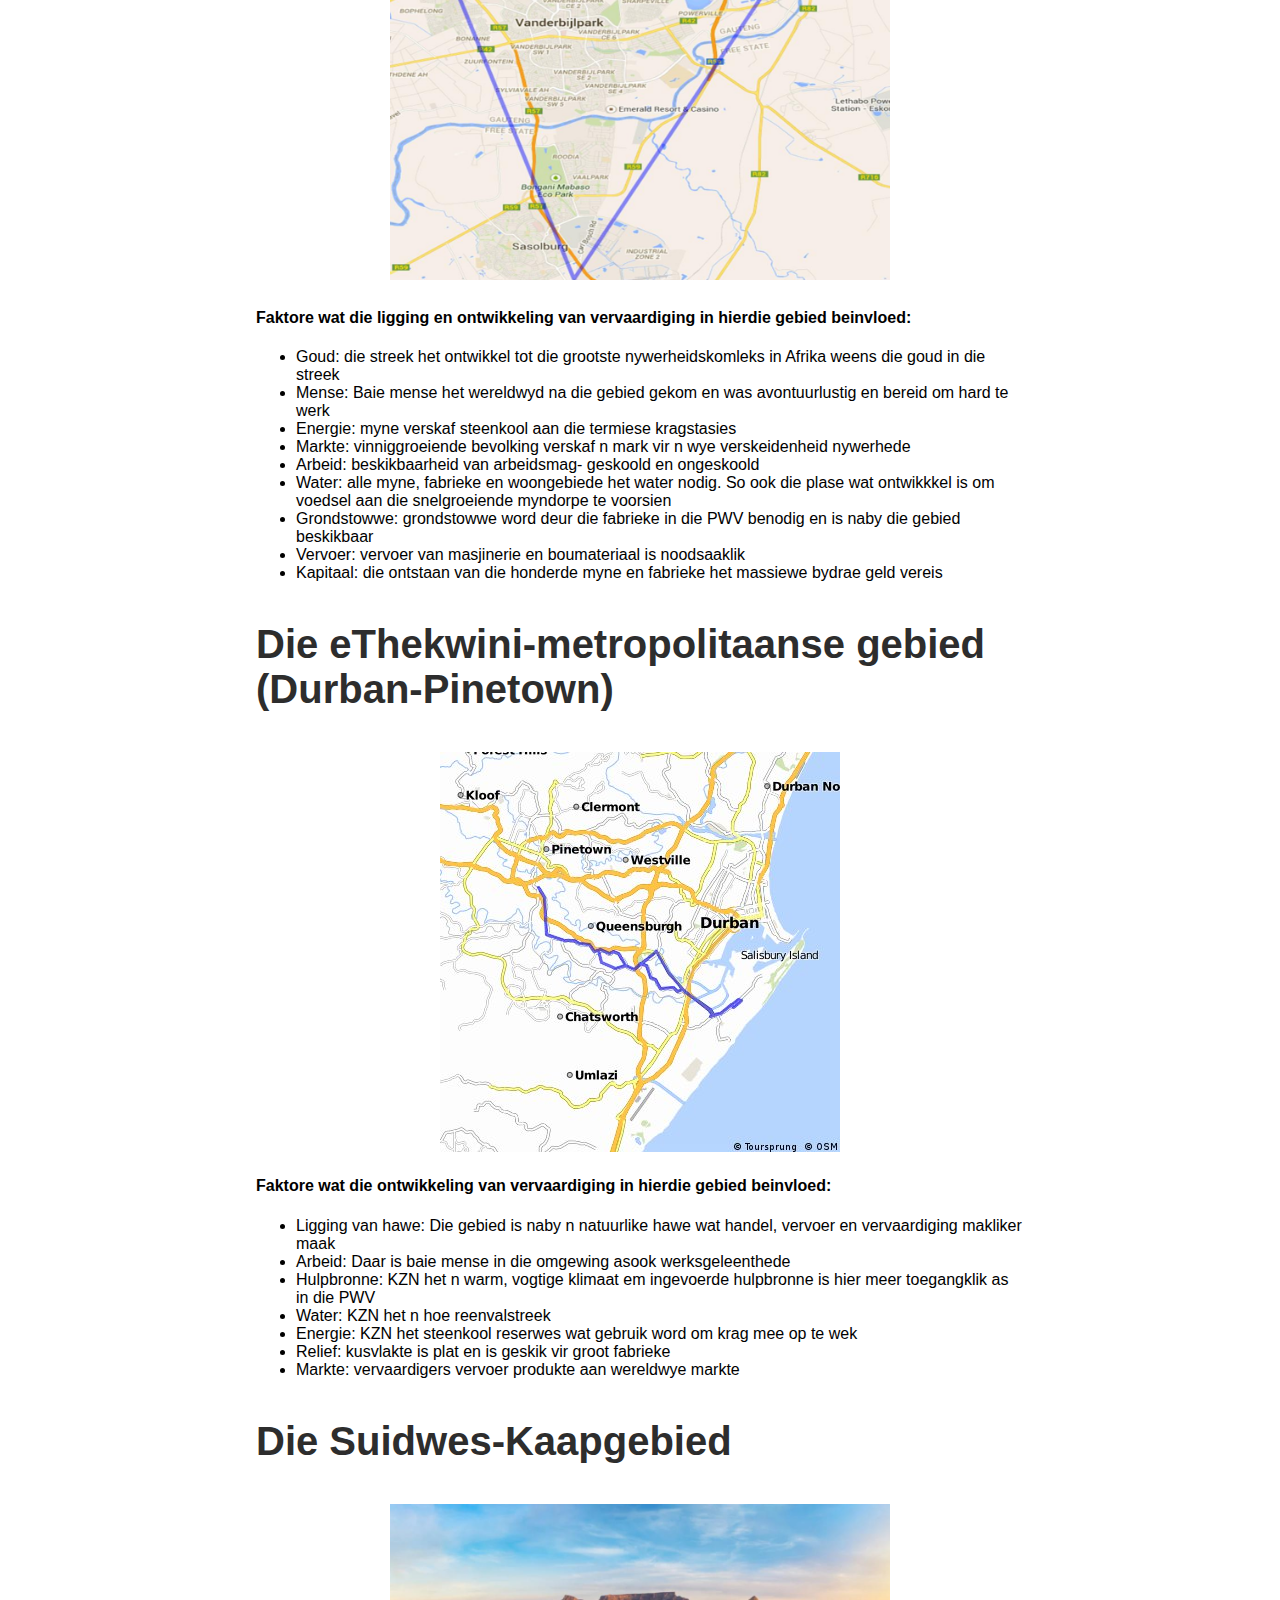
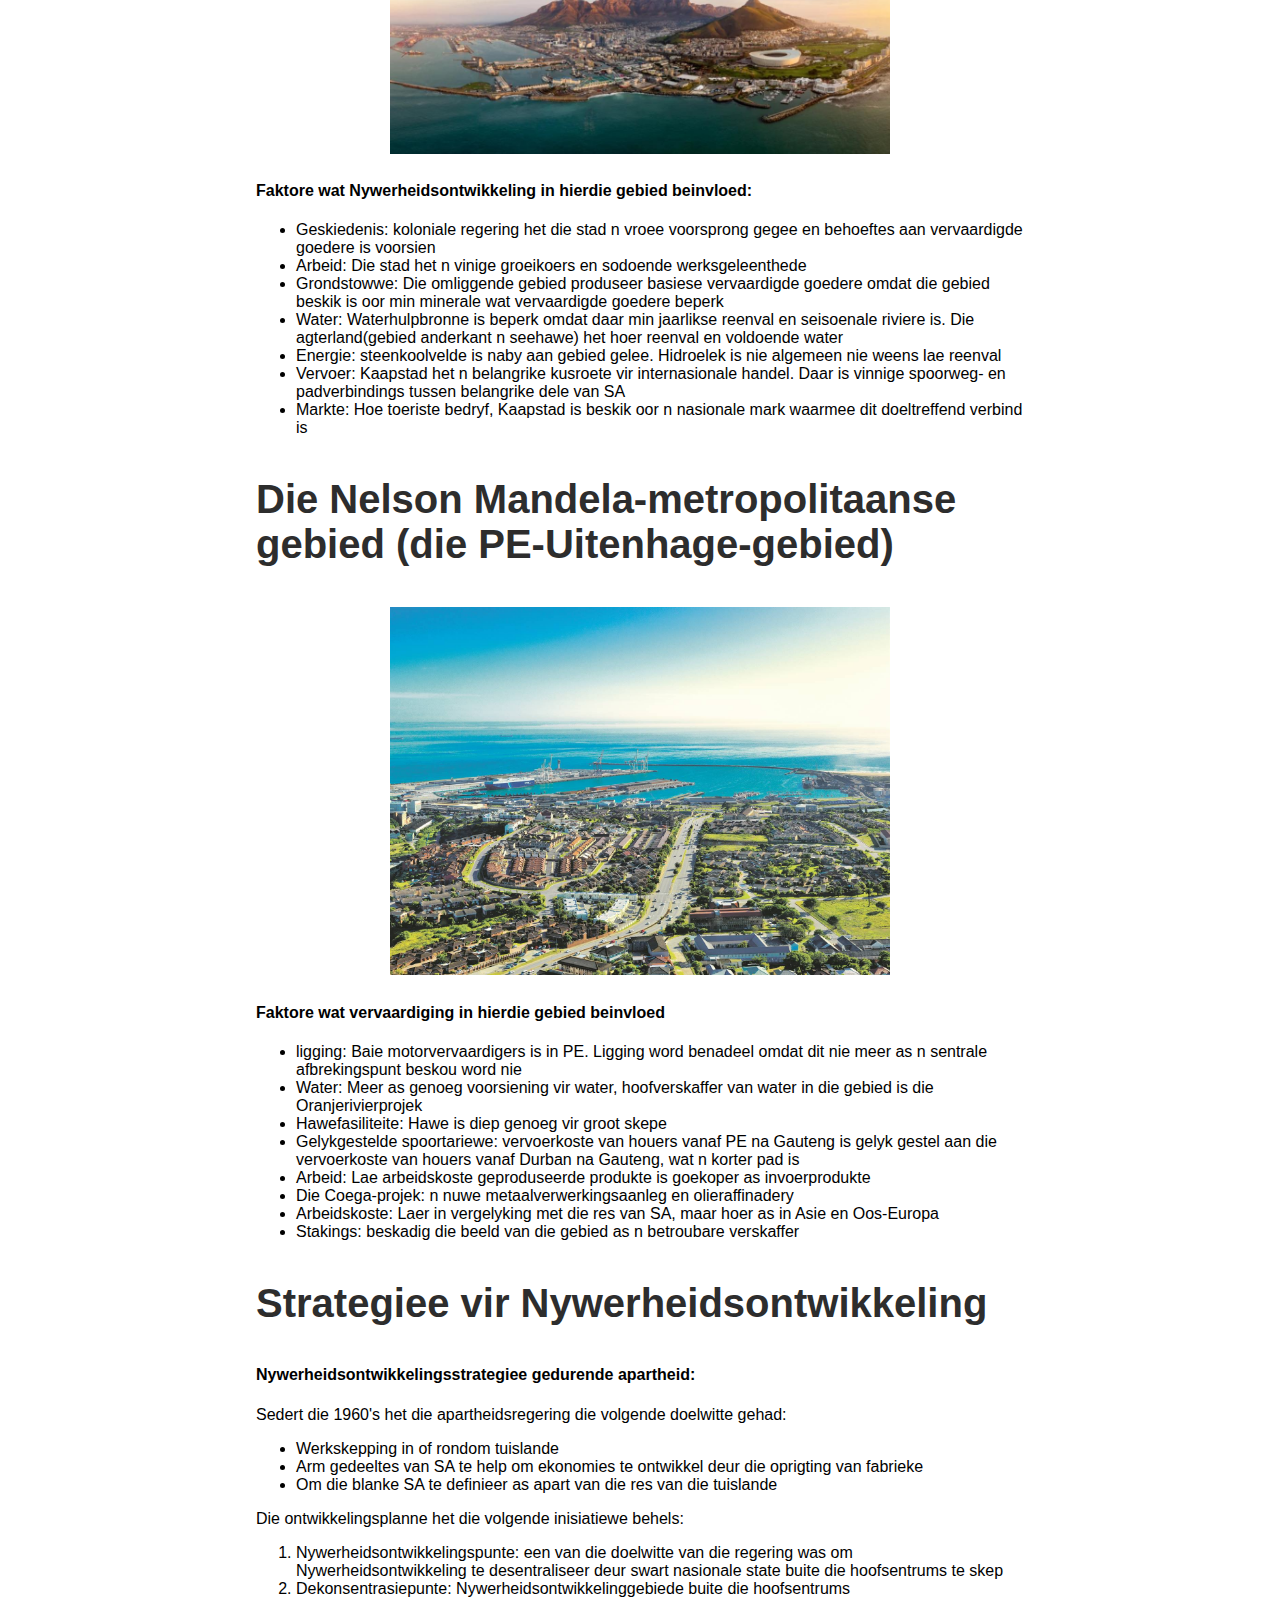
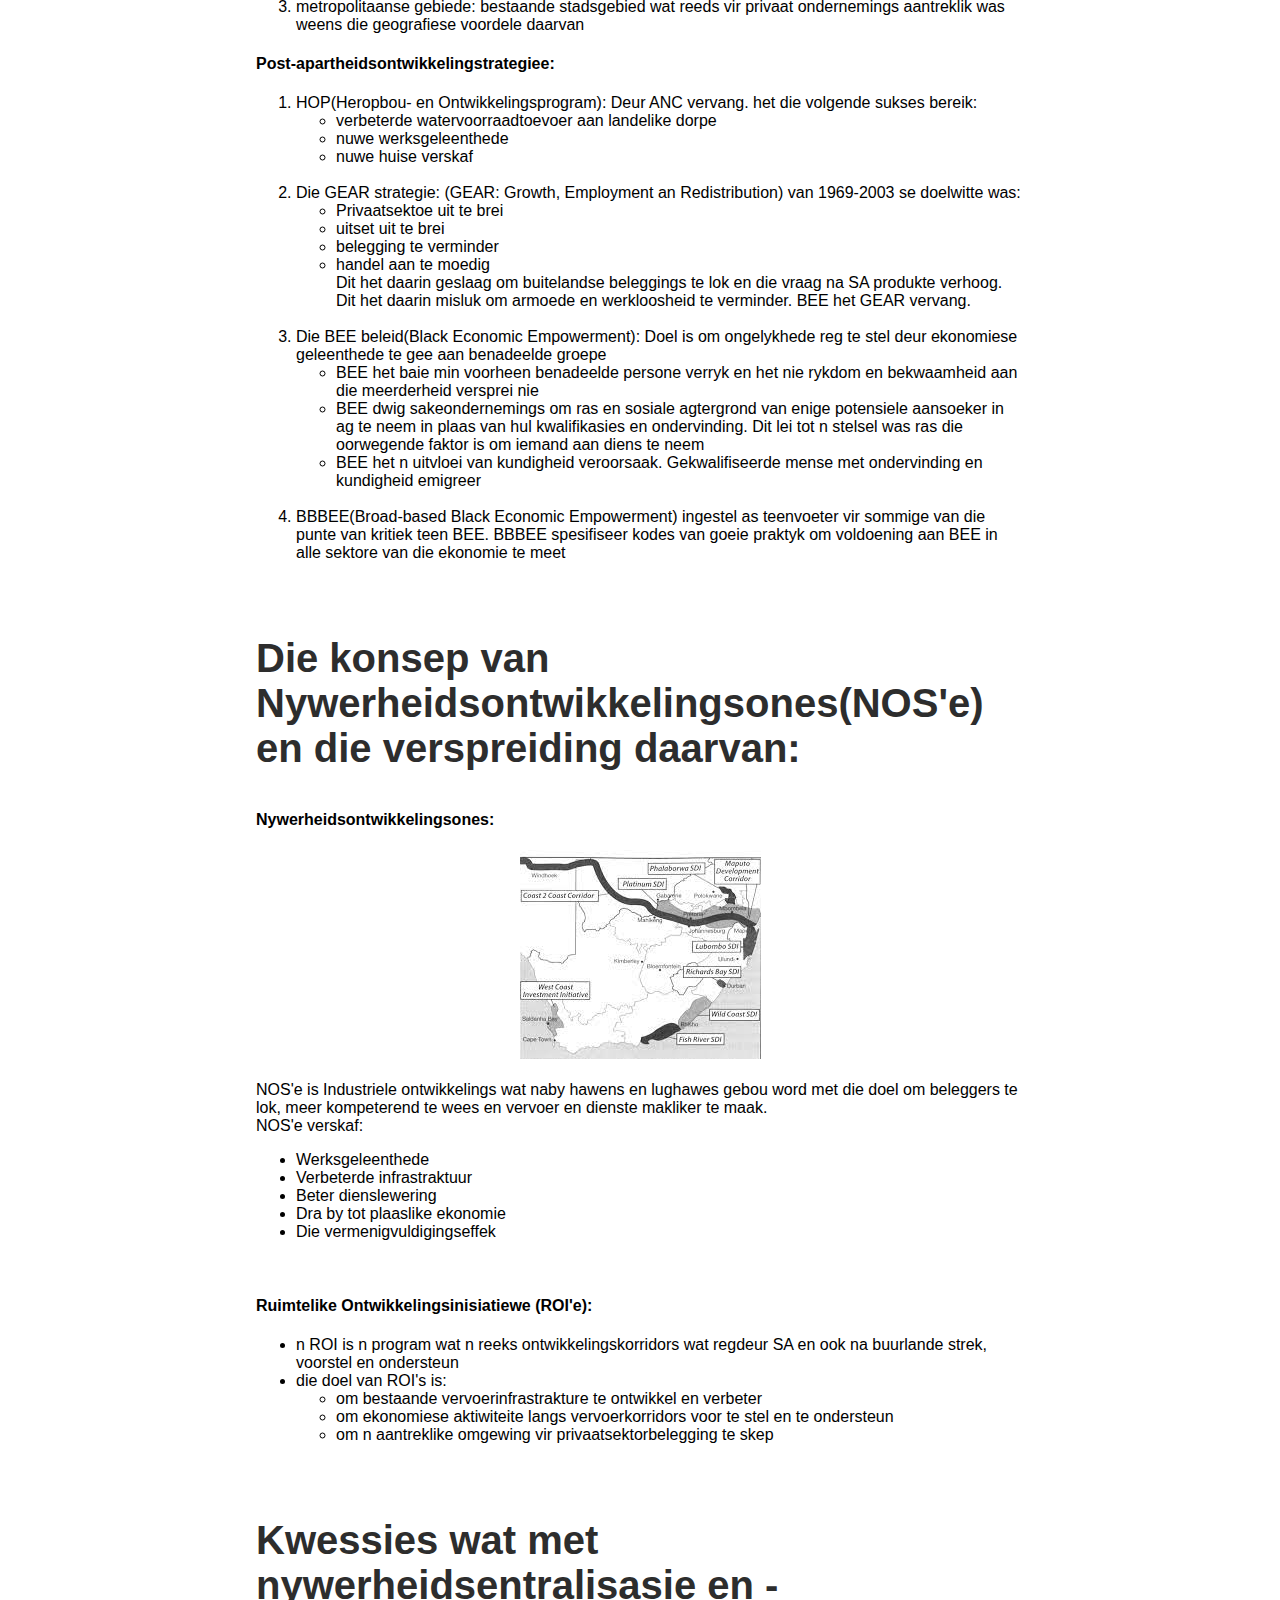
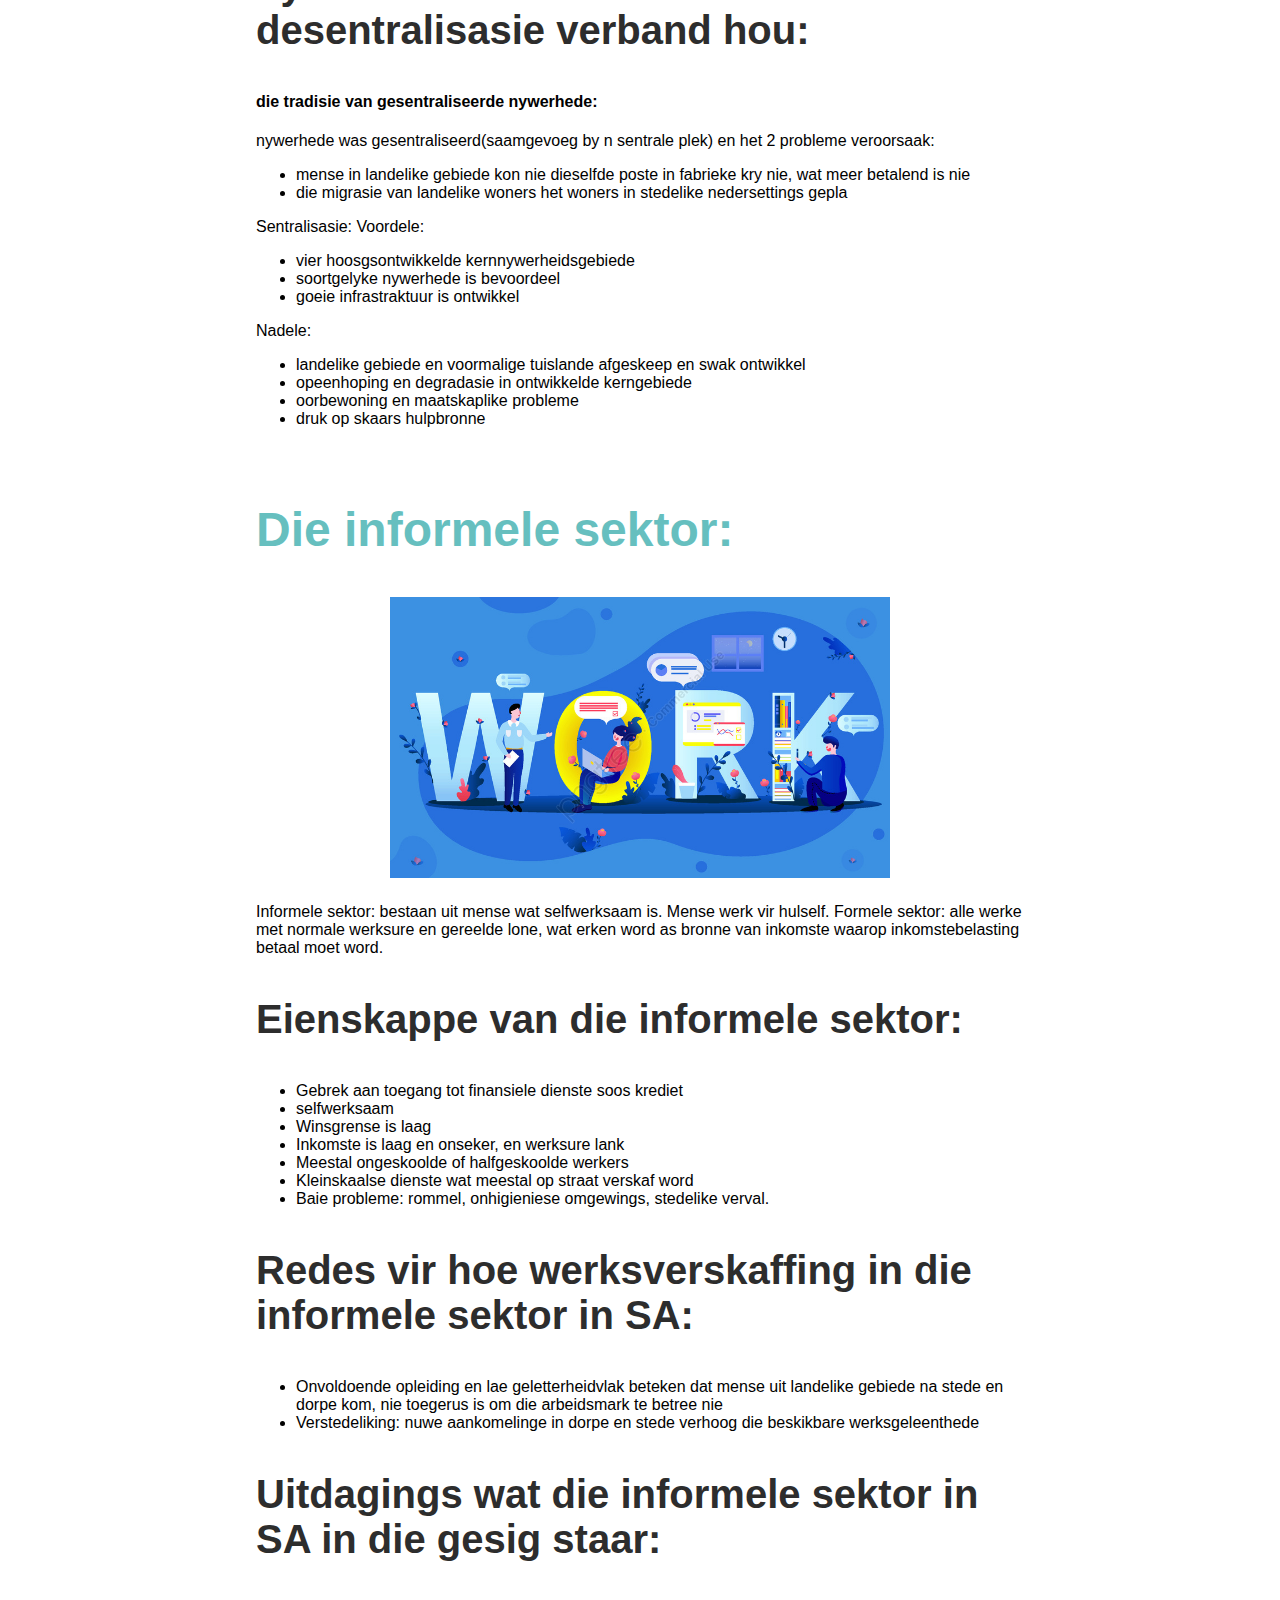
==== commit 64e8fbe5: "Update index.html" ====
--- a/index.html
+++ b/index.html
@@ -5,12 +5,22 @@
   <meta charset="utf-8">
   <title>Ekonomie Suid afrika</title>
   <meta http-equiv="X-UA-Compatible" content="ie=edge">
+  <meta name="viewport" content="width=device-width, initial-scale=1.0" />
   <link rel="stylesheet" href="styles.css">
+  
 </head>
-
+<header class="mainheader">
+  <h1><center>Geografie</center></h1>
+</header>
+<nav class="main-nav">
+  <center>
+  <a href="Ekonomiese geografie van Suid-Afrika.html" class="Home">Back to Top</a>
+  </center>
+</nav>
+<div class="mainpage">
 <body>
 
-  <h3>HS1, Ekonomiese sektore:</h3>
+  <h3>Ekonomiese Sektore:</h3>
   <center>
     <p>
       <img src="Geografie/sectors.jpg" / width="500">
@@ -19,7 +29,7 @@
 
   <ol>
     <li>
-      <strong>Primere sektor:</strong>
+      <strong>Primere Sektor:</strong>
     </li>
     Ontginning van grondstowwe bv: jag, visvang en bosbou.
     <li>
@@ -316,7 +326,7 @@
     <li>Armoede</li>
     <li>Styging in voedselpryse</li>
   </ul>
-  <h4>MAATREËLS:</h4>
+  <h4>Maatreels:</h4>
   <ul>
     <li>Volhoubare landbou</li>
     <li>Reguleer voedselpryse</li>
@@ -324,7 +334,7 @@
     <li>Verhoed gronderosie</li>
     <li>Stedelike voedseltuine</li>
   </ul>
-  <h3>HS3, Mynbou</h3>
+  <h3>Mynbou</h3>
   <center>
     <p>
       <img src="Geografie/mining.jpg" / width="500">
@@ -378,27 +388,27 @@
     </p>
   </center>
   <ul>
-    <h4><u>Swaar nywerhede:</u></h5>
+    <h4>Swaar nywerhede:</h4>
     <li>gebruik groot hoeveelhede grondstowwe</li>
     <li>moontlikheid van baie afval en besoedeling</li>
     <li>vereis massavervoer</li>
     <li>vereis groot, oop ruimtes - gewoonlik aan die buitewyke van die stad</li>
     <li>bv. staalaanlegte, petro-chemikaliee</li>
-    <h4><u>Ligte nywerhede:</u></h4>
+    <h4>Ligte nywerhede:</h4>
     <li>vervaardig kleiner produkte</li>
     <li>veroorsaak min of geen besoedeling</li>
     <li>gelee in nywerheidsgebiede in die stad</li>
     <li>bv. klere, verpakte voedsel</li>
-    <h4><u>Gronstofgerigte nywerhede:</u></h4>
+    <h4>Gronstofgerigte nywerhede:</h4>
     <li>na aan bron van grondstowwe gelee</li>
     <li>produseer goedere en vermy agteruitgaan van grondstowwe</li>
-    <h4><u>Oorbruggingsnywerhede:</u></h4>
+    <h4>Oorbruggingsnywerhede:</h4>
     <li>opgerig waar vrag van een tipe vervoer na n ander oorgeplaas word, bv. by n hawe.</li>
-    <h4><u>Markgerigte nywerhede:</u></h4>
+    <h4>Markgerigte nywerhede:</h4>
     <li>nywerhede wat groot produkte vervaardig</li>
     <li>fabrieke word geplaas waar kopers is, bv. brood</li>
     <li>waar die nywerheid swaar of grootprodukte vervaardig of as dit te duur is om die produk te vervoer, dan moet die fabriek naby die mark gelee wees</li>
-    <h4><u>Ongebonde nywerhede:</u></h4>
+    <h4>Ongebonde nywerhede:</h4>
     <li>nywerhede wat nie tot n spesifieke ligging gebonde is nie</li>
   </ul>
   <h4>Faktore wat nywerheisontwikkeling in SA beinvloed:</h4>
@@ -408,16 +418,16 @@
     </p>
   </center>
   <ul>
-    <h4><u>Grondstowwe:</u></h4>
+    <h4>Grondstowwe:</h4>
     <li>SA ontgin n wye verskeidenheid minerale waarvan swaar nywerhede baie gebruik</li>
     <li>Landbou verskaf grondstowwe vir voedselvervaarding</li>
-    <h4><u>Energie:</u></h4>
+    <h4>Energie:</h4>
     <li>SA het groot steenkoolhulpbronne en dra by tot n lae koste van elektrisiteit</li>
     <h4><u>Water:</u></h4>
     <li>Die meeste nywerhede het water nodig om te kan funksioneer en dorstige nywerhede kan net gelee wees waar goeie voorsiening van goedkoop water beskikbaar is</li>
-    <h4><u>Kapitaal:</u></h4>
+    <h4>Kapitaal:</h4>
     <li>Oprigting van n fabriek is duur. Nywerheidsontwikkeling sal in tye van ekonomiese depressie, wanneer kapitaal nie beskikbaar is nie, langsaam wees</li>
-    <h4><u>Grond:</u></h4>
+    <h4>Grond:</h4>
     <li>Sommige Nywerheidsontwikkelings benodig meer ruimte as ander.</li>
   </ul>
   <center>
@@ -648,12 +658,259 @@
   <li>Handelaars in die informele sektor het nie toegang tot krediet nie</li>
   <li>Om besighede tot die volgende vlak te ontwikkel, moet handelaars lisensies kry en opleiding ondergaan</li>
 </ul>
-
-
-
+<br>
+<h1>Landelike en Stedelike nedersettings:</h1>
+<br>
+  <center><img src="Geografie/urban-rural.jpg" width="90%"></center>
+<br>
+<p><h3>Nedersetting</h3></p>
+<p>'n Plek waar 'n groep mense woon. Dit bestaan uit geboue, infrastraktuur en maatskaplike en ekonomiese bedrywighede.</p>
+
+<p><h3>Standplaas</h3></p>
+<p>Die stuk grond waar die nedersetting ontwikkel.</p>
+
+<p><h2>Faktore wat die standplaas van 'n nedersetting beinvloed</h2></p>
+
+<p><h3>Relief</h3></p>
+<p>Hoog genoeg om teen oorstromings beskerm te wees, laag genoeg om teen die wind beskut te wees.</p>
+
+<p><h3>Verdediging</h3></p>
+<p>Heuweltop of binnekant van rivierkronkel bied beskerming.</p>
+
+<p><h3>Hulpbronne</h3></p>
+<p>Hout of klip benodig vir bouwerk.</p>
+
+<p><h3>Vervoer</h3></p>
+<p>Standplaas by 'n kruispad, rivier of kus maak toegang tot ander toegang tot ander plekke makliker.</p>
+
+<p><h3>Brandstof</h3></p>
+<p>Hout nodig om kos te maak.</p>
+
+<p><h3>Grond</h3></p>
+<p>Diep, vrugbare grond vergemaklik boerdery.</p>
+
+<br>
+<p><h2>Die ligging van 'n nedersetting</h2></p>
+<p><h3>ligging</h3></p>
+<p>Die posisie van 'n nedersetting in verhouding tot sy omgewing. Dit verwys na die afstand na die naaste dorp/stad vir basiese behoeftes soos skole, kerke, water ens.</p>
+<br>
+<h2>Grootte en kompleksiteit: Klein na Groot</h2>
+<ol>
+  <li><b>Afgesonderde plaasopstal</b>; kleinste, Primere aktiwiteite.</li>
+  <li><b>Gehuggie</b>; los groepering van 'n paar plaasopstalle.</li>
+  <li><b>Dorpie</b>; 'n digter groepering van baie plaasopstalle bestaande uit Primere aktiwiteite.</li>
+  <li><b>Dorp</b>; 'n digbevolkte, lae orde funksionele stedelike gebied, meer ingewikkelde infrastraktuur en verskillende ekonomiese aktiwiteite.</li>
+  <li><b>Stad</b>; 'n groot stedelike gebied waar baie mense woon en werk.</li>
+  <li><b>Metropool</b>; 'n hoofstad in 'n streek, omring deur afhanklike dorpe.</li>
+  <li><b>Konurbasie</b>; 'n groot stedelike gebied met die groei van ander omliggende dorpe en stede.</li>
+  <li><b>Megalopool</b>; Reusagtige gebied met Konurbasies wat saam smelt.</li>
+</ol>
+<br>
+<h2>Verskille tussen Landelike en stedelike nedersettings</h2>
+<br>
+<h3>Landelike nedersettings</h3>
+<p>'n Klein nedersetting met 'n klein bevolking wat betrokke is by die Primere aktiwiteite bv. boerdery, visvang, mynbou en bosbou. Dit is ook Enkelfunksioneel.</p>
+<br>
+<h3>Stedelike nedersettings</h3>
+<p>'n Groot nedersetting met 'n groot bevolking wat betrokke is by Sekondere, Tersiere en Kwaternere aktiwiteite. Dit is ook Multi-funksioneel.</p>
+<br> 
+<h2>Patroon</h2>
+<br>
+<h3>Kern Patroon van landelike nedersettings</h3>
+<h4>Voordele</h4>
+<ol>
+  <li>Meer interaksies met mense.</li>
+  <li>Veiliger weens meer mense.</li>
+  <li>Kan deel in idees om probleme op te los.</li>
+  <li>Kan goedere verdeel.</li>
+</ol>
+<p>
+  <h4>Nadele</h4>
+  <ol>
+    <li>
+      Minder privaatheid.
+    </li>
+    <li>Argumente weens probleme kan ontstaan.</li>
+    <li>Moet winste verdeel.</li>
+    <li>Kan nie goedere gebruik soos jy wil nie.</li>
+  </ol>
+</p>
+<br>
+<h3>Verspreide patroon van landelike nedersettings</h3>
+<br>
+<h4>Voordele</h4>
+<ol>
+  <li>Meer privaatheid.</li>
+  <li>Selfbesluitneming.</li>
+  <li>Deel nie wins nie.</li>
+  <li>Beter gebruik van goedere.</li>
+
+</ol>
+
+<p>
+  <h4>Nadele</h4>
+  <ol>
+    <li>Nie voldoende onteraksies met mense nie.</li>
+    <li>Kan onveilig wees.</li>
+    <li>Moet alle kostes self betaal.</li>
+    <li>Probleemoplossing kan moeilik wees.</li>
+  </ol>
+</p>
+<br>
+
+<h2>Vorm</h2>
+<br>
+<ul>
+  <li>Linieer.</li>
+  <li>T-vormig.</li>
+  <li>Sirkelvormig.</li>
+  <li>kruispad.</li>
+</ul>
+<br>
+<h2>Landelike Ontvolking</h2>
+<p>Die migrasie van mense vanaf die lanelike gemeenskappe na die stedelike gebiede. (Landelike-Stedelike migrasie)</p>
+<h3>Stoot faktore</h3>
+<p>
+  <ul>
+    <li>Meganisasie.</li>
+    <li>Lae salarisse.</li>
+    <li>Droogtes.</li>
+    <li>Werkloosheid.</li>
+  </ul>
+</p>
+<p>
+  <h3>Trek Faktore</h3>
+  <p>
+    <ul>
+      <li>Beter werk.</li>
+      <li>Beter huise.</li>
+      <li>Hoer salarisse.</li>
+      <li>Beter mediese toestande.</li>
+    </ul>
+  </p>
+</p>
+<h3>Gevolge van Landelike Ontvolking</h3>
+<p>
+  <ul>
+    <li>Lee Plaashuise.</li>
+    <li>Min nuwe beleggings.</li>
+    <li>Werkloosheid.</li>
+    <li>Misdaad.</li>
+  </ul>
+</p>
+<h3>Wat kan gedoen word?</h3>
+<p>
+  <ul>
+    <li>Adverteer Dorp.</li>
+    <li>Goedkoop Nywerheidsgebiede.</li>
+    <li>Toerisme.</li>
+    <li>Skep werksgeleenthede.</li>
+  </ul>
+</p>
+<h2>
+  Faktore wat die standplaas van 'n nedersetting beinvloed
+</h2>
+<p>
+  <ul>
+    <li><b>Fisiese Faktore</b>; Water, vrugbare grond, veiligheid.</li>
+    <li><b>Ekonomiese Faktore</b>; minerale.</li>
+    <li><b>Handels en Vervoer Faktore</b>; Natuurlike hawens.</li>
+    <li><b>Kulturele en maatskaplike Faktore</b>; Nuwe dorpe is gebou buite bestaande nedersettings wat oorlaai, besoedel en oorbevolk kan wees.</li>
+    <li><b>Politieke Faktore</b>; Regeringsbeleide soos kommunismme.</li>
+    <li><b>Historiese Faktore</b>; Verdedigingsfaktore.</li>
+  </ul>
+</p>
+
+<h1>Stedelike Nedersettings</h1>
+<br>
+<p><b>Verstedeliking</b>; Die proses waardeur 'n toenemende deel van 'n land se bevolking in stedelike gebiede gekonsentreer word.</p>
+<p><b>Stedelike groei</b>; 'n toename aan die aantal mense wat in stedelike gebiede woon.</p>
+<p><b>Vlak van Verstedeliking</b>; Die aantal mense wat in stedelike gebiede woon, uitgedruk in 'n persentasie van die totale bevolking.</p>
+<p><b>Koers van verstedeliking</b>; Die pas waarteen verstedeliking plaasvind.</p>
+<p><b>Posisie</b>; Waar 'n plek gelee is.</p>
+<p><b>Stadspreiding</b>; Die uitbreiding van stedelike gebiede na omliggende gebiede.</p>
+<p><b>Lae-Orde sentrums</b>; Kleiner nedersettings. bv 'n plattelandse dorp.</p>
+<p><b>Laer-Orde-Funksies en dienste</b>; Goedere en dienste wat daagliks benodig word en deur mense gebruik word.</p>
+<p><b>Hoe-Orde sentrums</b>; Groot nedersettings, bv 'n Stad.</p>
+<p><b>Hoer-Orde-Funksies en dienste</b>; Goedere en dienste wat gespesialiseerd is en deur minder mense gebruik word.</p>
+<p><b>Sentrale Plek</b>; 'n Stedelike nedersetting wat goedere en dienste voorsien aan die omliggende bevolking.</p>
+<p><b>Drempelbevolking</b>; Die minimum getal mense wat nodig is om 'n sakeonderneming te ondersteun.</p>
+<p><b>Invloedsfeer</b>; Die gebied waaruit 'n sakeonderneming sy klante lok.</p>
+<p><b>Reikwydte van goedere</b>; Die maks afstand wat 'n klant gewillig is om te reis om iets by 'n sentrale plek te koop.</p>
+<p><b>Pendel</b>; Om daagliks van jou werk toe te ry en weer terug.</p>
+<p><b>Voorstede</b>; Deel van 'n dorp of stad, weg van die SSK (Sentrale Sake Kern) waar mense woon.</p>
+<p><b>Desentralisasie</b>; Die beweging van mense en akt. uit die stadskern na die voorstede en landelik-stedelike randgebied.</p>
+<p><b>Informele Handel</b>; Die verkoop van goedere op die sypaadjie, sake wat buite die formele sektor van die ekonomie bedryf word.</p>
+<p><b>Globalisering</b>; Die tendens van lande dwarsdeur die wereld om beter met mekaar te verbind en eenders te word.</p>
+<p><b>Trekarbeiding</b>; Mense wat van landelike gebiede en aangresende lande migreer om werk te soek in die stedelike gebiede.</p>
+<p><b>Sentripetale (krag)</b>; Krag wat voorwerpe na binne, na 'n middelpunt laat beweeg.</p>
+<p><b>Sentrifugale (krag)</b>; Krag wat voorwerpe na buite, weg van 'n middelpunt laat beweeg.</p>
+<p><b>Fasadisme</b>; Wanneer die ou, oorspronklike voorkant of fasade van 'n gebou behou en 'n nuwe ontwikkeling agter die ou fasade gebou word.</p>
+<p><b>Gentrifikasie/chelseafikasie</b>; Die modernisering en verbetering van ou huise naby die stadskern.</p>
+<p><b>Ghetto</b>; Klein gebied binne 'n stedelike nedersetting waar mense van 'n spesifieke etniese of kultuurgroep saam woon.</p>
+<p><b>Infrastraktuur</b>; Fasiliteite en dienste soos kragvoorsiening, water, vervoer en kommunikasie.</p>
+<br>
+<h2>Faktore wat die posisie van stedelike nedersettings beinvloed</h2>
+
+<p>
+  <ul>
+    <li>Fisiese omgewing soos klimaat, Relief, dreinering.</li>
+    <li>Sosiale faktore soos taal en kultuur.</li>
+    <li>politiek, kommunismme.</li>
+    <li>ekonomiese faktore, handelroetes en beskikbaarheid van hulpbronne.</li>
+  </ul>
+</p>
+
+<h3>Soorte nedersettings</h2>
+<p>
+  <ul>
+    <li><b>Sentrale plekke</b>; nedersettings wat omliggende omgeing voorsien.</li>
+    <li><b>Handels en vervoer voorstede</b>; Nedersettings gestig vir handel en vervoer.</li>
+    <li><b>Vragverbreukingspunte</b>; Nedersettings waar verandering in vervoer plaasvind.</li>
+    <li><b>Gespesialiseerde Stede</b>; Dorpe en stede wat in 'n spesifieke akt. spesialiseer bv. toerisme.</li>
+    <li><b>Aansluitingsdorpe</b>; Steddelike nedersettings wat ontwikkel by belangrike vervoeraansluitings soos rivieroorgange.</li>
+    <li><b>Poortdorpe</b>; Stedelike nedersettings wat by 'n fisiese gaping ontstaan bv. 'n bergreeks.</li>
+  </ul>
+</p>
+
+<h2>Stedelike Hierargiee</h2>
+<br>
+<h3>
+Sentraleplekteorie
+</h3>
+<p>
+  <ul>
+    <li>Mense wil gerief en die goedkoopste prys he wanneer hulle iets koop.</li>
+    <li>sakeonderneming poog om winste te vergoot deur die meeste klante te lok.</li>
+    <li>Afstand beteken reiskoste, dus probeer verbruikers om reiskoste te verminder wanneer hulle iets koop.</li>
+  </ul>
+</p>
+<br>
+<h2>Stedelike strukture en patrone</h2>
+<br>
+<h3>Grondgebruiksones en die stedelike profiel</h3>
+<p>
+<ol>
+  <li>Sentrale sake kern. Die hart van die stad, waar sake gehandel word, probleem besoedel.</li>
+  <li>oorgangsone. rondom SSK, kommersiele nywerhede...</li>
+  <li>residensieel. Gebiede in die stad waar mense woon, hoe digtheid.</li>
+  <li>voorstedelike inkopiesentrum. sakesentrums met tuine en parkering, weg van die SSK.</li>
+  <li>Industriele gebiede.Ver vanaf SSK, hoe inkomstewoongebiede, maar binne die stedelike nedersetting.</li>
+  <li>landelik-stedelik randgebied. Gebiede buite die stad bv. golfbane. Soos wat stad uitbrei, word dit omring deur die stad.</li> 
+</ol>
+</p>
+
+<h3>Modelle van stedelike struktuur</h3>
+<p>
+  <ul>
+    <li>
+      <b>Veelkernmodel</b>; Gebaseer op die idee dat stede meer as een sentrum het.
+    </li>
+    <li><b>Moderne Amerikaanse-Westerse stad</b>; Meeste burgers woon in groot stede, Afhanklik van vervoer: Weens die skeiding van tuiste. Desentralisasie: Weens ninne-stedelike probleme, was daar 'n beweging van mense en funksies uit die SSK na sentrums in die voorstede.</li>
+    <li><b>Die Derdewereld stad</b>; ontwikkellende lande, Geskiedenis bv. kolionalisme het maatskaplike groepering vertoon.</li>
+  </ul>
+</p>
 
 </body>
 
 </html>
-
-
